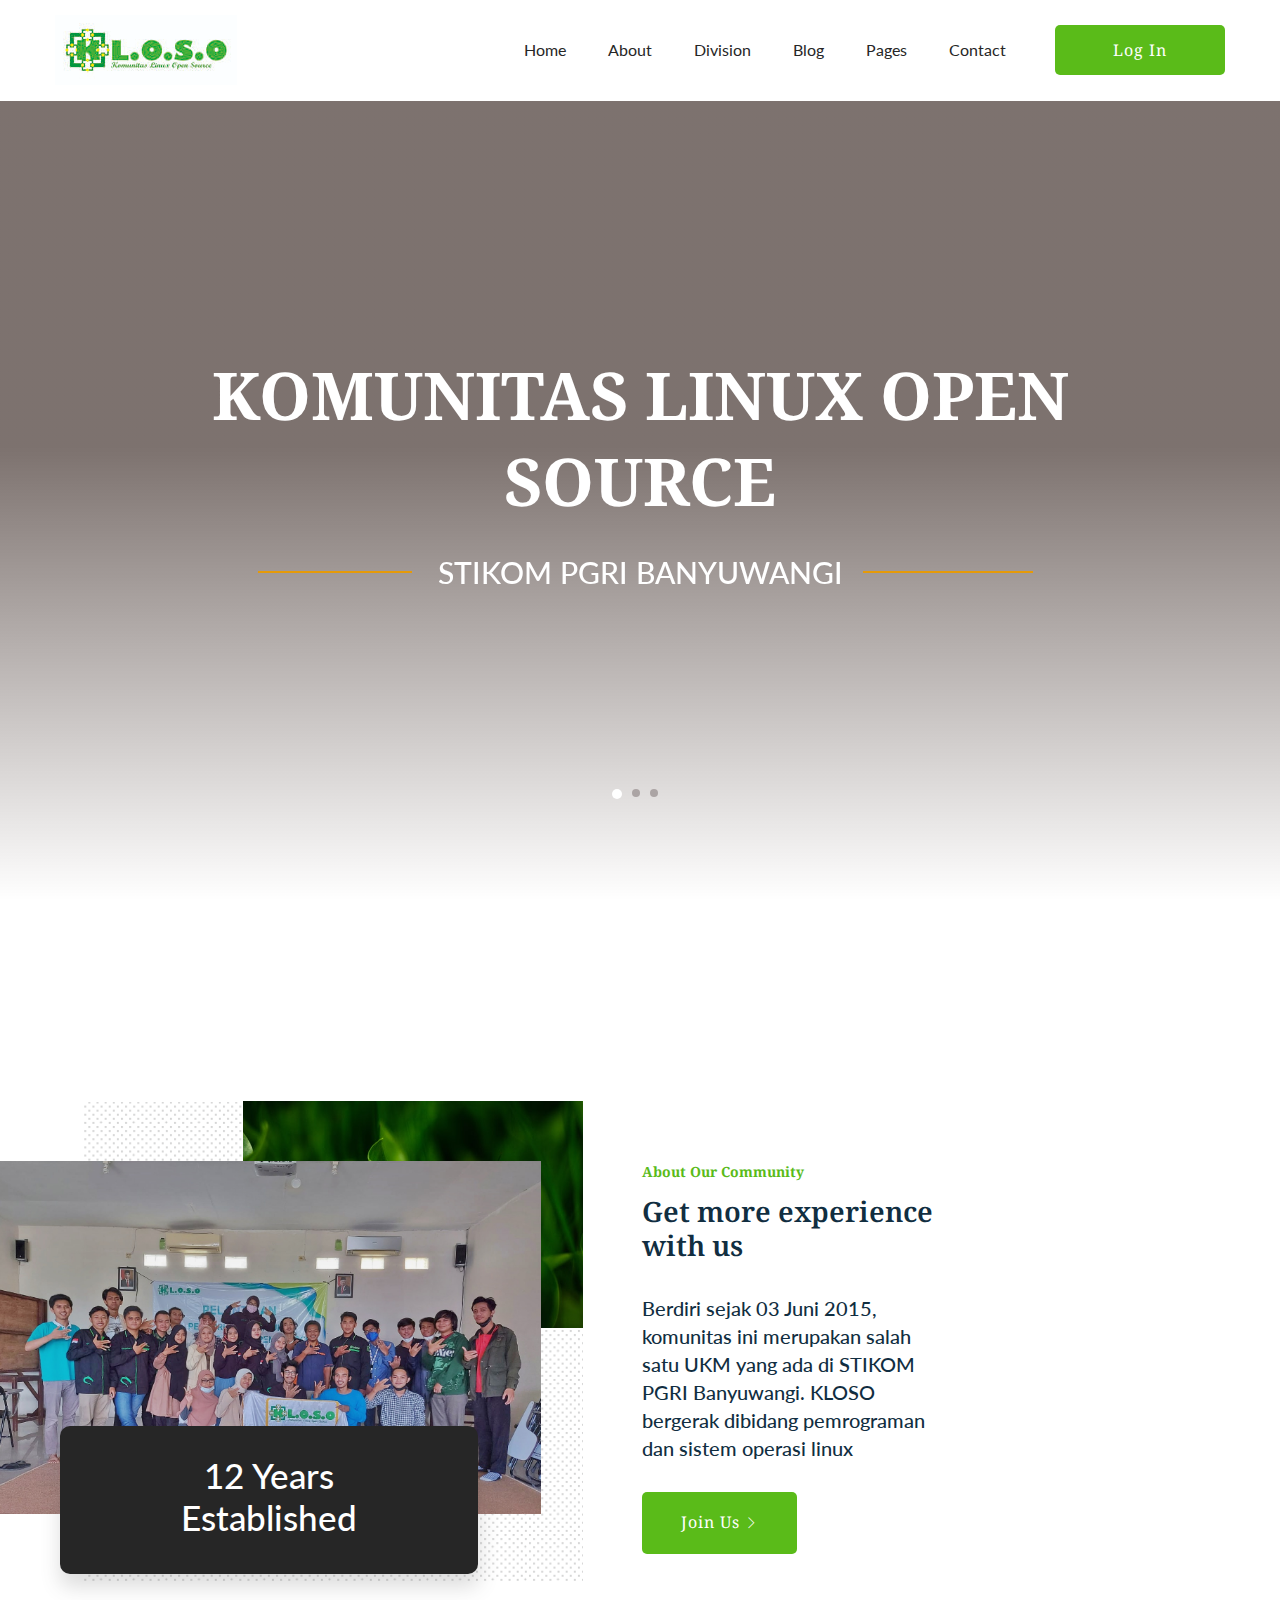
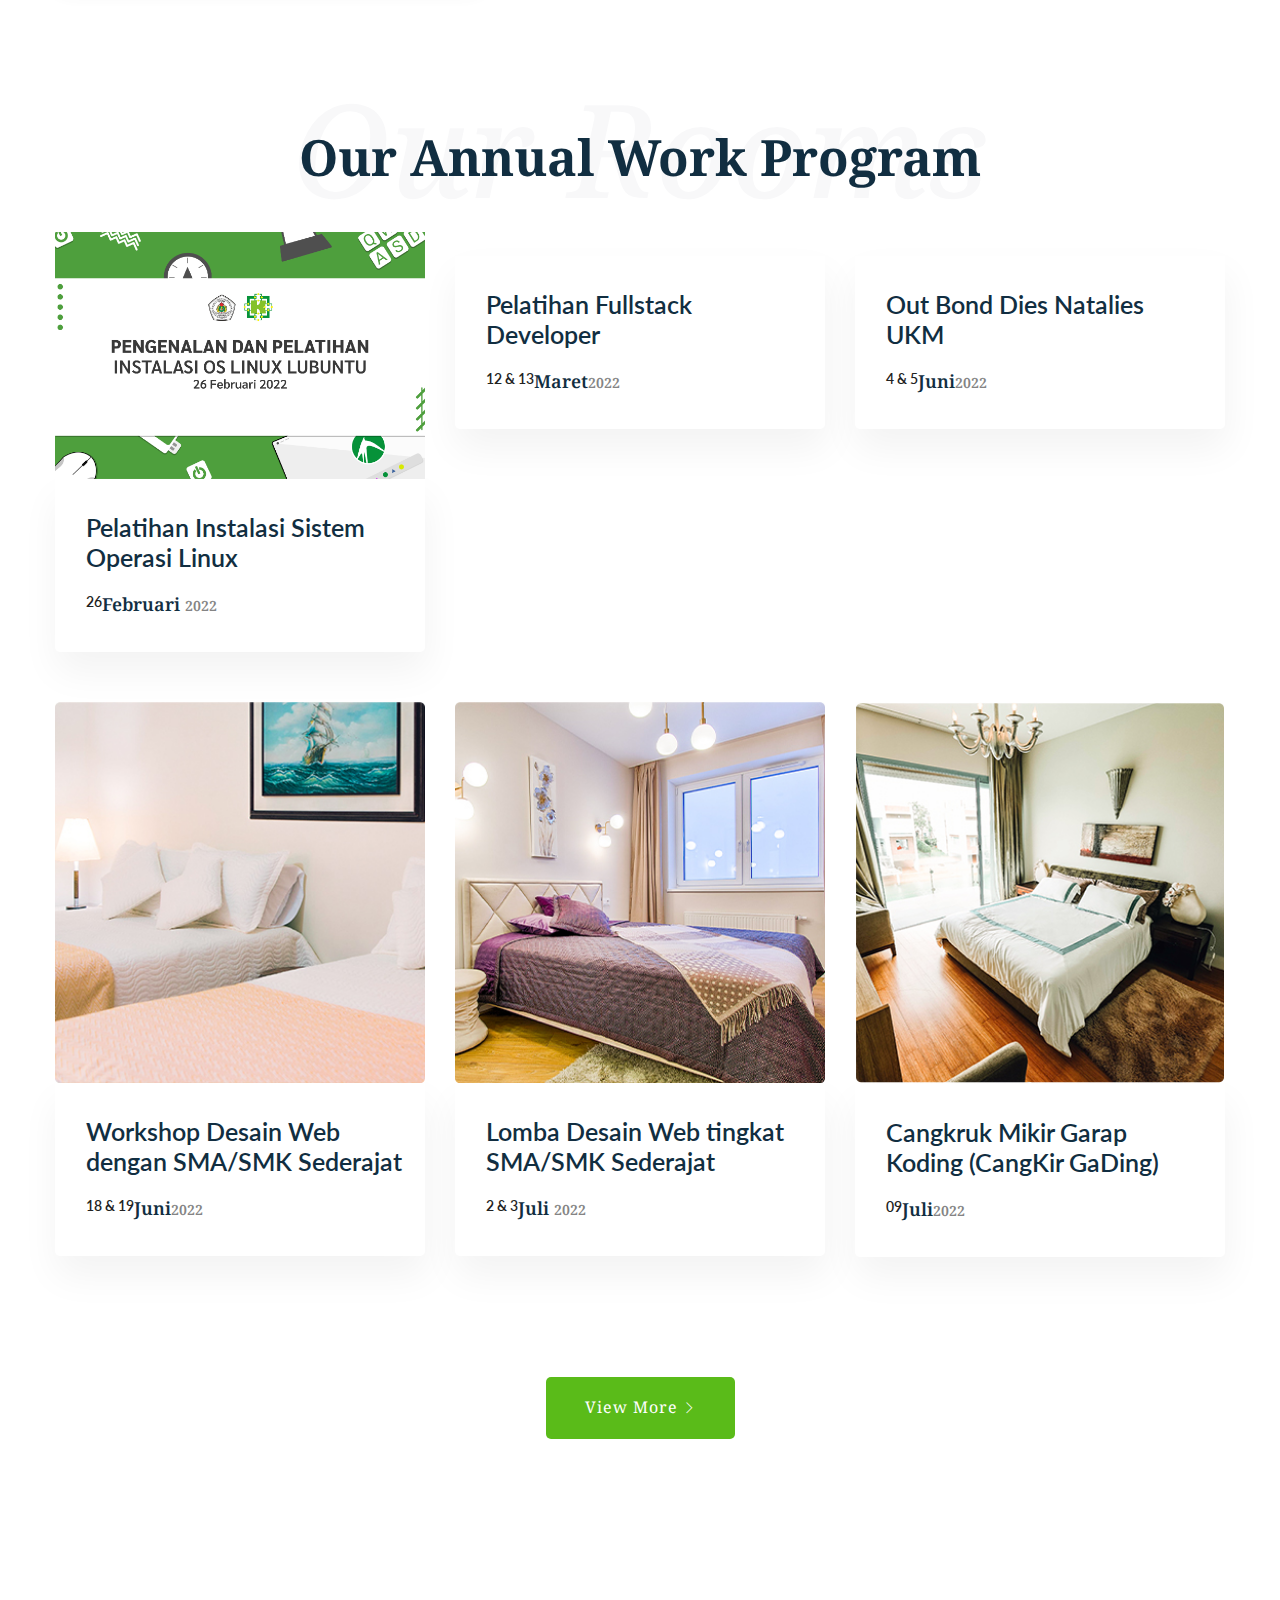
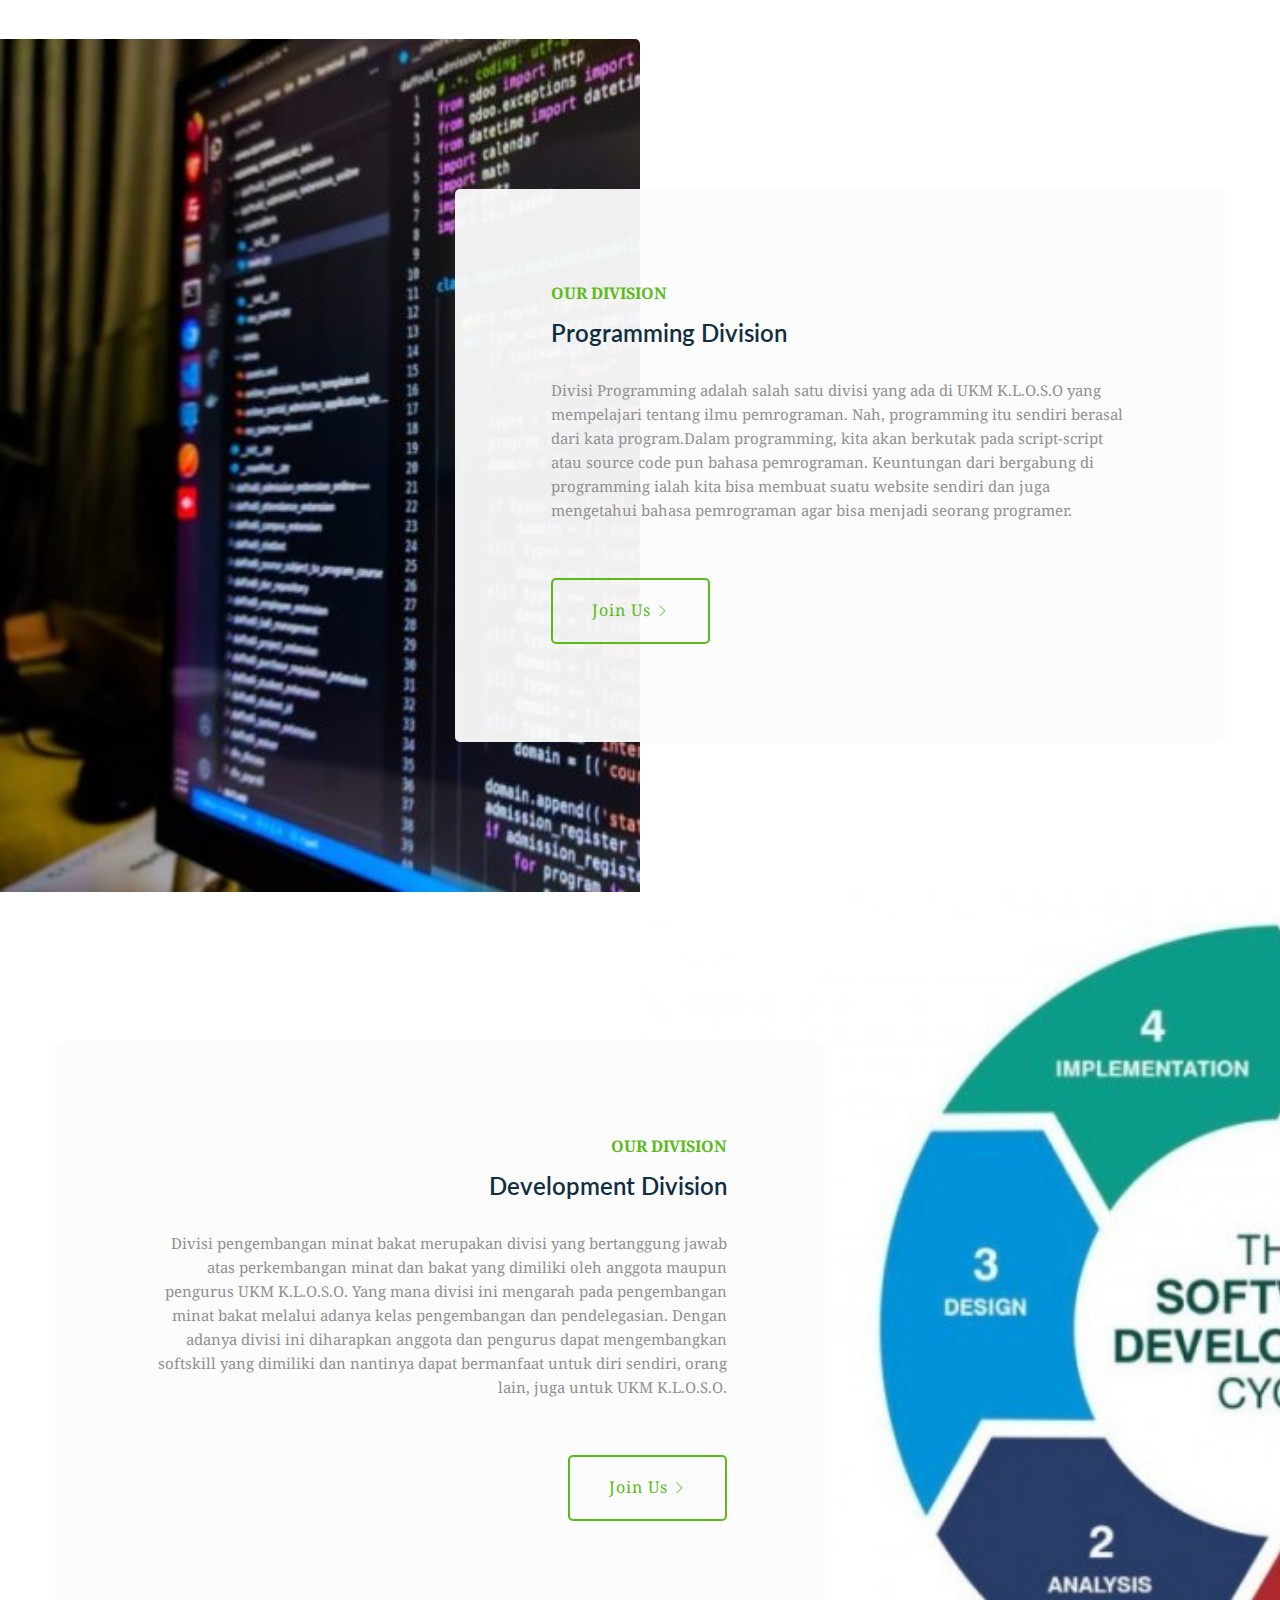
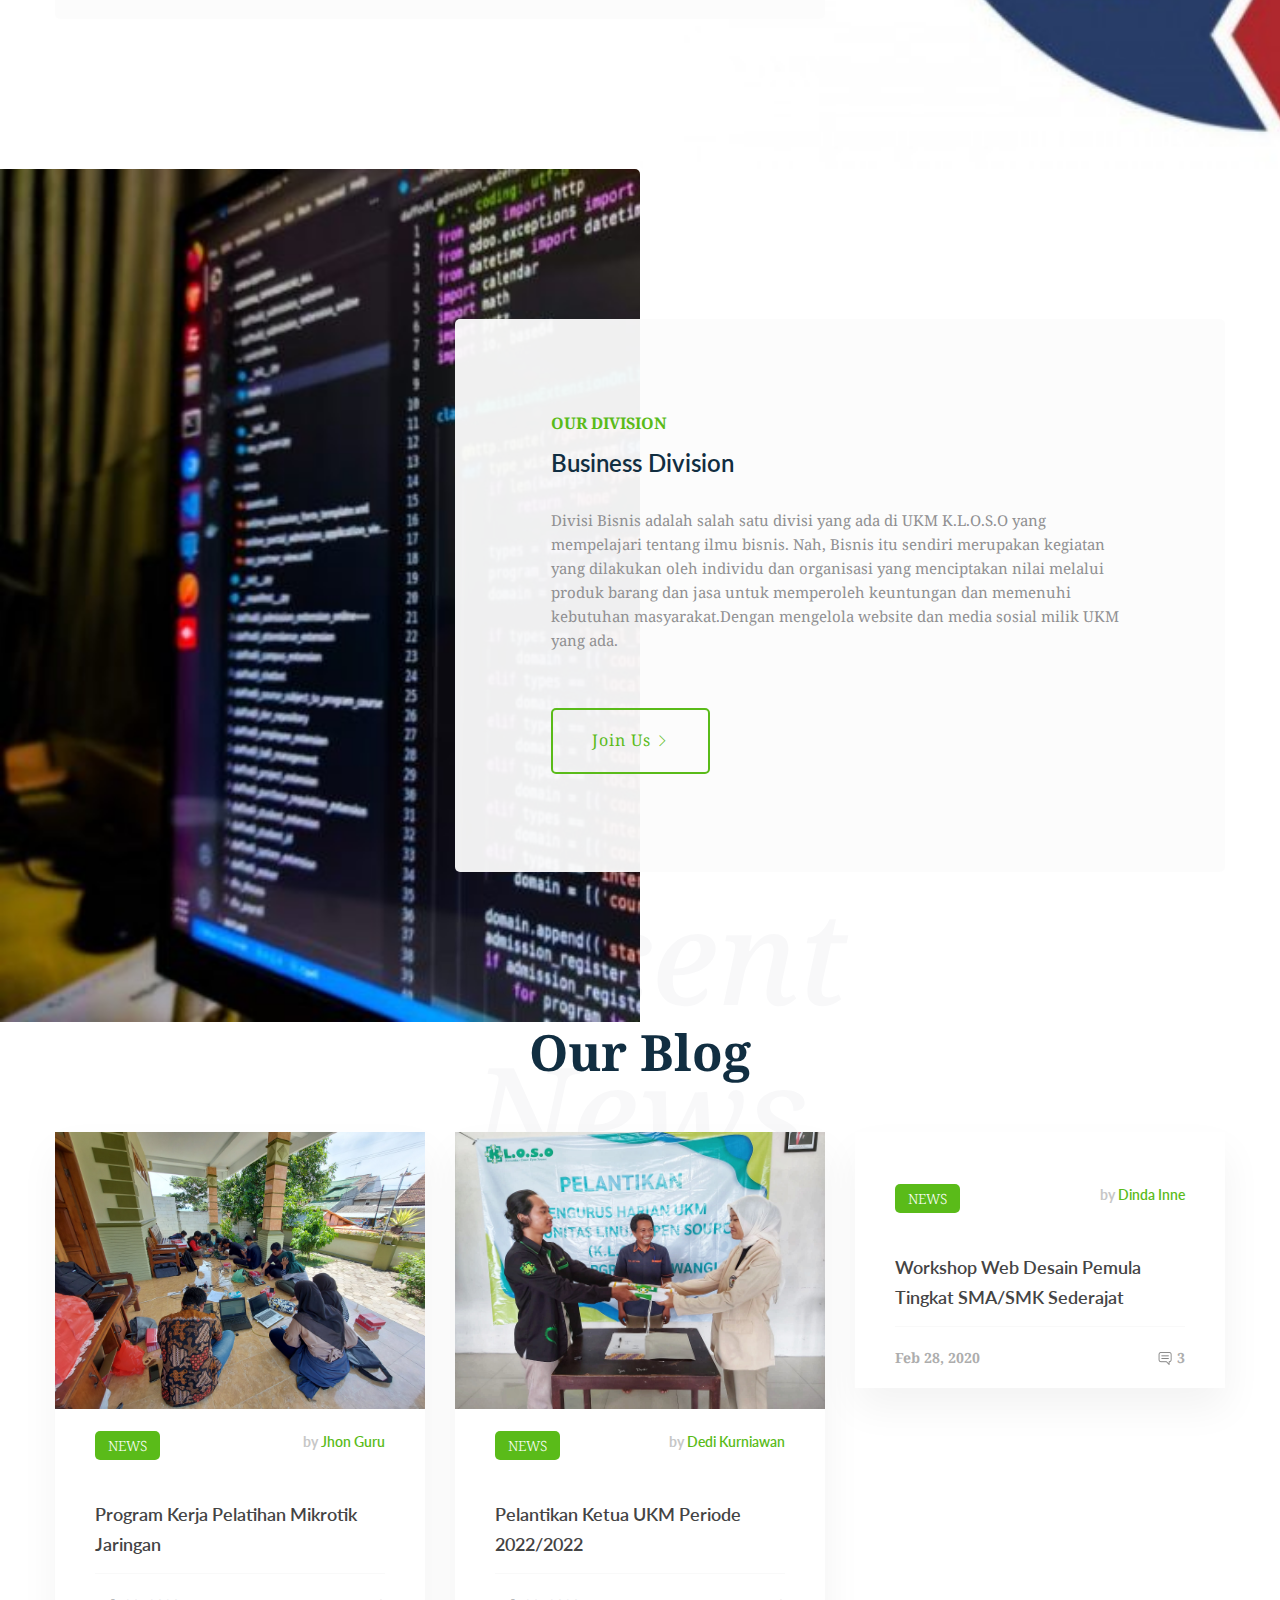
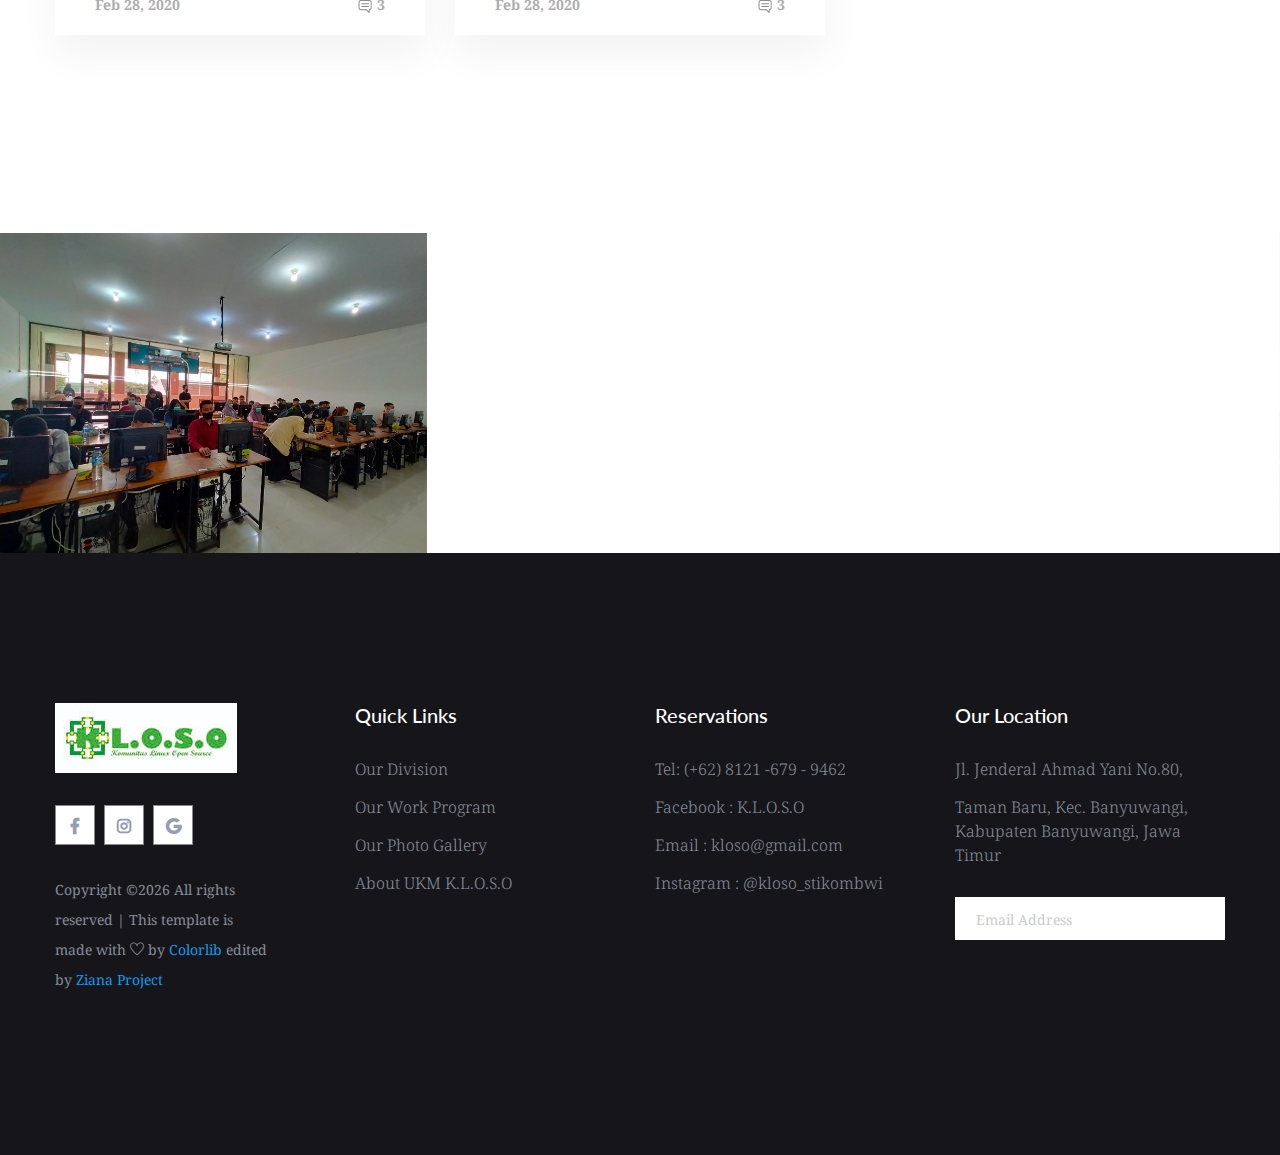
==== index.html @ aea95f18 "first" ====
<!doctype html>
<html class="no-js" lang="zxx">

<head>
    <meta charset="utf-8">
    <meta http-equiv="x-ua-compatible" content="ie=edge">
    <title>K.L.O.S.O</title>
    <meta name="description" content="">
    <meta name="viewport" content="width=device-width, initial-scale=1">

    <!-- <link rel="manifest" href="site.webmanifest"> -->
    <link rel="shortcut icon" type="image/x-icon" href="assets/img/favicon.ico">

    <!-- CSS here -->
        <link rel="stylesheet" href="assets/css/bootstrap.min.css">
        <link rel="stylesheet" href="assets/css/owl.carousel.min.css">
        <link rel="stylesheet" href="assets/css/gijgo.css">
        <link rel="stylesheet" href="assets/css/slicknav.css">
        <link rel="stylesheet" href="assets/css/animate.min.css">
        <link rel="stylesheet" href="assets/css/magnific-popup.css">
        <link rel="stylesheet" href="assets/css/fontawesome-all.min.css">
        <link rel="stylesheet" href="assets/css/themify-icons.css">
        <link rel="stylesheet" href="assets/css/slick.css">
        <link rel="stylesheet" href="assets/css/nice-select.css">
        <link rel="stylesheet" href="assets/css/style.css">
        <link rel="stylesheet" href="assets/css/responsive.css">
</head>

<body>
    
<!-- Preloader Start -->
<div id="preloader-active">
    <div class="preloader d-flex align-items-center justify-content-center">
        <div class="preloader-inner position-relative">
            <div class="preloader-circle"></div>
            <div class="preloader-img pere-text">
                <strong>K.L.O.S.O</b>
            </div>
        </div>
    </div>
</div>
<!-- Preloader Start -->

<!-- Header Start -->
<header>
    <div class="header-area header-sticky">
        <div class="main-header ">
            <div class="container">
                <div class="row align-items-center">
                    <!-- logo -->
                    <div class="col-xl-2 col-lg-2">
                        <div class="logo">
                            <a href="index.html"><img src="assets/img/logo/logo.jpg" alt="logo-kloso"></a>
                        </div>
                    </div>
                <div class="col-xl-8 col-lg-8">
                        <!-- main-menu -->
                        <div class="main-menu f-right d-none d-lg-block">
                            <nav>
                                <ul id="navigation">   
                                    <li><a href="index.html">Home</a></li>
                                    <li><a href="about.html">About</a></li>
                                    <li><a href="services.html">Division</a></li>
                                    <li><a href="blog.html">Blog</a></li>
                                    <li><a href="#">Pages</a>
                                        <ul class="submenu">
                                            <li><a href="rooms.html">Rooms</a>
                                            <li><a href="elements.html">Element</a></li>
                                        </ul>
                                    </li>
                                    <li><a href="contact.html">Contact</a></li>
                                </ul>
                            </nav>
                        </div>
                    </div>
                    <!-- Mobile Menu -->
                    <div class="col-xl-2 col-lg-2">
                        <!-- header-btn -->
                        <div class="header-btn">
                            <a href="#" class="btn btn1 d-none d-lg-block ">Log In</a>
                        </div>
                    </div>
                    <div class="col-12">
                        <div class="mobile_menu d-block d-lg-none"></div>
                    </div>
                </div>
            </div>
        </div>
    </div>
    <!-- Header End -->
</header>
<main>

    <!-- slider Area Start-->
    <div class="slider-area ">
        <!-- Mobile Menu -->
        <div class="slider-active dot-style">
            <div class="single-slider  hero-overly slider-height d-flex align-items-center" data-background="assets/img/hero/Camping.JPG" >
                <div class="container">
                    <div class="row justify-content-center text-center">
                        <div class="col-xl-9">
                            <div class="h1-slider-caption">
                                <h1 data-animation="fadeInUp" data-delay=".4s">Komunitas Linux Open Source</h1>
                                <h3 data-animation="fadeInDown" data-delay=".4s">STIKOM PGRI BANYUWANGI</h3>
                            </div>
                        </div>
                    </div>
                </div>
            </div>
            <div class="single-slider  hero-overly slider-height d-flex align-items-center" data-background="assets/img/hero/pelatihan.jpg" >
                <div class="container">
                    <div class="row justify-content-center text-center">
                        <div class="col-xl-9">
                            <div class="h1-slider-caption">
                                <h1 data-animation="fadeInUp" data-delay=".4s">Pelatihan Web Desain</h1>
                                <h3 data-animation="fadeInDown" data-delay=".4s">SMA/SMK Sederajat</h3>
                            </div>
                        </div>
                    </div>
                </div>
            </div>
            <div class="single-slider  hero-overly slider-height d-flex align-items-center" data-background="assets/img/hero/pelatihan2.jpg" >
                <div class="container">
                    <div class="row justify-content-center text-center">
                        <div class="col-xl-9">
                            <div class="h1-slider-caption">
                                <h1 data-animation="fadeInUp" data-delay=".4s">Pelatihan Web Desain</h1>
                                <h3 data-animation="fadeInDown" data-delay=".4s">SMA/SMK Sederajat</h3>
                            </div>
                        </div>
                    </div>
                </div>
            </div>
        </div>
    </div>
    <!-- slider Area End-->

    <!-- Make customer Start-->
    <section class="make-customer-area customar-padding fix">
        <div class="container-fluid p-0">
            <div class="row">
                <div class="col-xl-5 col-lg-6">
                    <div class="customer-img mb-120">
                        <img src="assets/img/customer/about.jpeg" class="customar-img1" alt="">
                        <img src="assets/img/customer/hijau.jpg" class="customar-img2" alt="">
                        <div class="service-experience heartbeat">
                            <h3>12 Years <br>Established</h3>
                        </div>
                    </div>
                </div>
                <div class=" col-xl-4 col-lg-4">
                    <div class="customer-caption">
                        <span>About Our Community</span>
                        <h2>Get more experience with us</h2>
                        <div class="caption-details">
                            <p class="pera-dtails">Berdiri sejak 03 Juni 2015, komunitas ini merupakan salah satu UKM yang ada di STIKOM PGRI Banyuwangi. KLOSO bergerak dibidang pemrograman dan sistem operasi linux</p>
                            <a href="#" class="btn more-btn1">Join Us <i class="ti-angle-right"></i> </a>
                        </div>
                    </div>
                </div>
            </div>
        </div>
    </section>
    <!-- Make customer End-->

    <!-- Room Start -->
    <section class="room-area">
        <div class="container">
            <div class="row justify-content-center">
                <div class="col-xl-8">
                    <div class="font-back-tittle mb-45">
                        <div class="archivment-front">
                            <h3>Our Annual Work Program</h3>
                        </div>
                        <h3 class="archivment-back">Our Rooms</h3>
                    </div>
                </div>
            </div>
            <div class="row">
                <div class="col-xl-4 col-lg-6 col-md-6">
                    <div class="single-room mb-50">
                        <div class="room-img">
                            <a href="rooms.html"><img src="assets/img/rooms/Banner.png" alt=""></a>
                        </div>
                        <div class="room-caption">
                            <h3><a href="rooms.html">Pelatihan Instalasi Sistem Operasi Linux </a></h3>
                            <div class="per-night">
                                <span><u>26</u>Februari <span>2022</span></span>
                            </div>
                        </div>
                    </div>
                </div>
                <div class="col-xl-4 col-lg-6 col-md-6">
                    <div class="single-room mb-50">
                        <div class="room-img">
                            <a href="rooms.html"><img src="assets/img/rooms/fullstack.jpg" alt=""></a>
                        </div>
                        <div class="room-caption">
                            <h3><a href="rooms.html">Pelatihan Fullstack Developer</a></h3>
                            <div class="per-night">
                                <span><u>12 & 13</u>Maret<span>2022</span></span>
                            </div>
                        </div>
                    </div>
                </div>
                <div class="col-xl-4 col-lg-6 col-md-6">
                    <div class="single-room mb-50">
                        <div class="room-img">
                            <a href="rooms.html"> <img src="assets/img/rooms/Camping.JPG" alt=""></a>
                        </div>
                        <div class="room-caption">
                            <h3><a href="rooms.html">Out Bond Dies Natalies UKM</a></h3>
                            <div class="per-night">
                                <span><u>4 & 5</u>Juni<span>2022</span></span>
                            </div>
                        </div>
                    </div>
                </div>
                <div class="col-xl-4 col-lg-6 col-md-6">
                    <div class="single-room mb-50">
                        <div class="room-img">
                            <a href="rooms.html"><img src="assets/img/rooms/room4.jpg" alt=""></a>
                        </div>
                        <div class="room-caption">
                            <h3><a href="rooms.html">Workshop Desain Web dengan SMA/SMK Sederajat</a></h3>
                            <div class="per-night">
                                <span><u>18 & 19</u>Juni<span>2022</span></span>
                            </div>
                        </div>
                    </div>
                </div>
                <div class="col-xl-4 col-lg-6 col-md-6">
                    <div class="single-room mb-50">
                        <div class="room-img">
                            <a href="rooms.html"><img src="assets/img/rooms/room5.jpg" alt=""></a>
                        </div>
                        <div class="room-caption">
                            <h3><a href="rooms.html">Lomba Desain Web tingkat SMA/SMK Sederajat</a></h3>
                            <div class="per-night">
                                <span><u>2 & 3</u>Juli <span>2022</span></span>
                            </div>
                        </div>
                    </div>
                </div>
                <div class="col-xl-4 col-lg-6 col-md-6">
                    <div class="single-room mb-50">
                        <div class="room-img">
                            <a href="rooms.html"> <img src="assets/img/rooms/room6.jpg" alt=""></a>
                        </div>
                        <div class="room-caption">
                            <h3><a href="rooms.html">Cangkruk Mikir Garap Koding (CangKir GaDing)</a></h3>
                            <div class="per-night">
                                <span><u>09</u>Juli<span>2022</span></span>
                            </div>
                        </div>
                    </div>
                </div>
            </div>
            <div class="row justify-content-center">
                <div class="room-btn pt-70">
                    <a href="#" class="btn view-btn1">View more  <i class="ti-angle-right"></i> </a>
                </div>
            </div>
        </div>

    </section>
    <!-- Room End -->

    <!-- Division Start -->
    <div class="dining-area dining-padding-top">
        <!-- Single Left img -->
        <div class="single-dining-area left-img">
            <div class="container">
                <div class="row justify-content-end">
                    <div class="col-lg-8 col-md-8">
                        <div class="dining-caption">
                            <span>Our Division</span>
                            <h3>Programming Division</h3>
                            <p>Divisi Programming adalah salah satu divisi yang ada di UKM K.L.O.S.O yang mempelajari tentang ilmu pemrograman. Nah, programming itu sendiri berasal dari kata program.Dalam programming, kita akan berkutak pada script-script atau source code pun bahasa pemrograman. Keuntungan dari bergabung di programming ialah kita bisa membuat suatu website sendiri dan juga mengetahui bahasa pemrograman agar bisa menjadi seorang programer.</p>
                            <a href="#" class="btn border-btn">Join Us <i class="ti-angle-right"></i> </a>
                        </div>
                    </div>
                </div>
            </div>
        </div> 
        <!-- single Right img -->
        <div class="single-dining-area right-img">
            <div class="container">
                <div class="row justify-content-start">
                    <div class="col-lg-8 col-md-8">
                        <div class="dining-caption text-right">
                            <span>Our Division</span>
                            <h3>Development Division</h3>
                            <p>Divisi pengembangan minat bakat merupakan divisi yang bertanggung jawab atas perkembangan minat dan bakat yang dimiliki oleh anggota maupun pengurus UKM K.L.O.S.O. Yang mana divisi ini mengarah pada pengembangan minat bakat melalui adanya kelas pengembangan dan pendelegasian. Dengan adanya divisi ini diharapkan anggota dan pengurus dapat mengembangkan softskill yang dimiliki dan nantinya dapat bermanfaat untuk diri sendiri, orang lain, juga untuk UKM K.L.O.S.O.</p>
                            <a href="#" class="btn border-btn">Join Us  <i class="ti-angle-right"></i></a>
                        </div>
                    </div>
                </div>
            </div>
        </div>
        <!-- Single Left img -->
        <div class="single-dining-area left-img">
            <div class="container">
                <div class="row justify-content-end">
                    <div class="col-lg-8 col-md-8">
                        <div class="dining-caption">
                            <span>Our Division</span>
                            <h3>Business Division</h3>
                            <p>Divisi Bisnis adalah salah satu divisi yang ada di UKM K.L.O.S.O yang mempelajari tentang ilmu bisnis. Nah, Bisnis itu sendiri merupakan kegiatan yang dilakukan oleh individu dan organisasi yang menciptakan nilai melalui produk barang dan jasa untuk memperoleh keuntungan dan memenuhi kebutuhan masyarakat.Dengan mengelola website dan media sosial milik UKM yang ada.</p>
                            <a href="#" class="btn border-btn">Join Us <i class="ti-angle-right"></i> </a>
                        </div>
                    </div>
                </div>
            </div>
        </div>  
    </div>
    <!-- Division End -->

    <!-- Blog Start -->
    <div class="blog-area blog-padding">
        <div class="container">
            <div class="row justify-content-center">
                <div class="col-xl-8">
                    <!-- Seciton Tittle  -->
                    <div class="font-back-tittle mb-50">
                        <div class="archivment-front">
                            <h3>Our Blog</h3>
                        </div>
                        <h3 class="archivment-back">Recent News</h3>
                    </div>
                </div>
            </div>
            <div class="row">
                <div class="col-xl-4 col-lg-4 col-md-6">
                    <!-- Single Blog -->
                    <div class="single-blog mb-30">
                        <div class="blog-img">
                            <a href="single-blog.html"><img src="assets/img/our_blog/Mikrotik Jaringan.jpg" alt=""></a>
                        </div>
                        <div class="blog-caption">
                            <div class="blog-cap-top d-flex justify-content-between mb-40">
                                <span>news</span>
                                <ul><li>by<a href="#"> Jhon Guru</a></li></ul>
                            </div>
                            <div class="blog-cap-mid">
                                <p><a href="single-blog.html">Program Kerja Pelatihan Mikrotik Jaringan </a></p>
                            </div>
                            <!-- Comments -->
                            <div class="blog-cap-bottom d-flex justify-content-between">
                                <span>Feb 28, 2020</span>
                                <span><img src="assets/img/our_blog/blog-comments-icon.jpg" alt="">3</span>
                            </div>
                        </div>
                    </div>
                </div>
                <div class="col-xl-4 col-lg-4 col-md-6">
                    <!-- Single Blog -->
                    <div class="single-blog mb-30">
                        <div class="blog-img">
                            <a href="single-blog.html"><img src="assets/img/our_blog/pelantikan.jpeg" alt=""></a>
                        </div>
                        <div class="blog-caption">
                            <div class="blog-cap-top d-flex justify-content-between mb-40">
                                <span>news</span>
                                <ul><li>by<a href="#"> Dedi Kurniawan</a></li></ul>
                            </div>
                            <div class="blog-cap-mid">
                                <p><a href="single-blog.html">Pelantikan Ketua UKM Periode 2022/2022</a></p>
                            </div>
                            <!-- Comments -->
                            <div class="blog-cap-bottom d-flex justify-content-between">
                                <span>Feb 28, 2020</span>
                                <span><img src="assets/img/our_blog/blog-comments-icon.jpg" alt="">3</span>
                            </div>
                        </div>
                    </div>
                </div>
                <div class="col-xl-4 col-lg-4 col-md-6">
                    <!-- Single Blog -->
                    <div class="single-blog mb-30">
                        <div class="blog-img">
                            <a href="single-blog.html"> <img src="assets/img/our_blog/workshop.jpg" alt=""></a>
                        </div>
                        <div class="blog-caption">
                            <div class="blog-cap-top d-flex justify-content-between mb-40">
                                <span>news</span>
                                <ul><li>by<a href="#"> Dinda Inne</a></li></ul>
                            </div>
                            <div class="blog-cap-mid">
                                <p><a href="single-blog.html">Workshop Web Desain Pemula Tingkat SMA/SMK Sederajat</a></p>
                            </div>
                            <!-- Comments -->
                            <div class="blog-cap-bottom d-flex justify-content-between">
                                <span>Feb 28, 2020</span>
                                <span><img src="assets/img/our_blog/blog-comments-icon.jpg" alt="">3</span>
                            </div>
                        </div>
                    </div>
                </div>
            </div>
        </div>
    </div>
    <!-- Blog End -->

    <!-- Gallery img Start-->
    <div class="gallery-area fix">
        <div class="container-fluid p-0">
            <div class="row">
                <div class="col-md-12">
                    <div class="gallery-active owl-carousel">
                        <div class="gallery-img">
                            <a href="#"><img src="assets/img/gallery/gallery1.jpg" alt=""></a>
                        </div>
                        <div class="gallery-img">
                            <a href="#"><img src="assets/img/gallery/Outbond Di Umbul Bening.jpg" alt=""></a>
                        </div>
                        <div class="gallery-img">
                            <a href="#"><img src="assets/img/gallery/gallery3.jpg" alt=""></a>
                        </div>
                    </div>
                </div>
            </div>
        </div>
    </div>
    <!-- Gallery img End-->
</main>
<footer>
    <!-- Footer Start-->
    <div class="footer-area black-bg footer-padding">
        <div class="container">
            <div class="row d-flex justify-content-between">
                <div class="col-xl-3 col-lg-3 col-md-4 col-sm-6">
                    <div class="single-footer-caption mb-30">
                        <!-- logo -->
                        <div class="footer-logo">
                        <a href="index.html"><img src="assets/img/logo/logo.jpg" alt=""></a>
                        </div>
                        <div class="footer-social footer-social2">
                            <a href="https://mobile.facebook.com/groups/K.L.O.S.O/?refsrc=deprecated#_="><i class="fab fa-facebook-f"></i></a>
                            <a href="https://www.instagram.com/kloso_stikombwi/"><i class="fab fa-instagram"></i></a>
                            <a href="kpmunitaslinuxopensource@gmail.com"><i class="fab fa-google"></i></a>
                        </div>
                        <div class="footer-pera">
                            <p><!-- Link back to Colorlib can't be removed. Template is licensed under CC BY 3.0. -->
                            Copyright &copy;<script>document.write(new Date().getFullYear());</script> All rights reserved | This template is made with <i class="ti-heart" aria-hidden="true"></i> by <a href="https://colorlib.com" target="_blank">Colorlib</a> edited by <a href="https://colorlib.com" target="_blank">Ziana Project</a>
                            <!-- Link back to Colorlib can't be removed. Template is licensed under CC BY 3.0. --></p>
                        </div>
                    </div>
                </div>
                <div class="col-xl-3 col-lg-3 col-md-3 col-sm-5">
                    <div class="single-footer-caption mb-30">
                        <div class="footer-tittle">
                            <h4>Quick Links</h4>
                            <ul>
                                <li><a href="about.html">Our Division</a></li>
                                <li><a href="services.html">Our Work Program</a></li>
                                <li><a href="services.html">Our Photo Gallery</a></li>
                                <li><a href="about.html">About UKM K.L.O.S.O</a></li>
                            </ul>
                        </div>
                    </div>
                </div>
                <div class="col-xl-3 col-lg-3 col-md-3 col-sm-3">
                    <div class="single-footer-caption mb-30">
                        <div class="footer-tittle">
                            <h4>Reservations</h4>
                            <ul>
                                <li><a href="whatsapp://send?text=Hello&phone=+6281216799462">Tel: (+62) 8121 -679 - 9462 </a></li>
                                <li><a href="https://mobile.facebook.com/groups/K.L.O.S.O/?refsrc=deprecated#_=">Facebook : K.L.O.S.O</a></li>
                                <li><a href="mailto:komunitaslinuxopensource@gmail.com">Email : kloso@gmail.com</a></li>
                                <li><a href="https://www.instagram.com/kloso_stikombwi/">Instagram : @kloso_stikombwi</a></li>
                            </ul>
                        </div>
                    </div>
                </div>
                <div class="col-xl-3 col-lg-3 col-md-4  col-sm-5">
                    <div class="single-footer-caption mb-30">
                        <div class="footer-tittle">
                            <h4>Our Location</h4>
                            <ul>
                                <li><a href="#">Jl. Jenderal Ahmad Yani No.80, </a></li>
                                <li><a href="#">Taman Baru, Kec. Banyuwangi, Kabupaten Banyuwangi, Jawa Timur</a></li>
                            </ul>
                            <!-- Form -->
                            <div class="footer-form" >
                                <div id="mc_embed_signup">
                                    <form target="_blank" action="https://spondonit.us12.list-manage.com/subscribe/post?u=1462626880ade1ac87bd9c93a&amp;id=92a4423d01"
                                    method="get" class="subscribe_form relative mail_part">
                                        <input type="email" name="email" id="newsletter-form-email" placeholder="Email Address"
                                        class="placeholder hide-on-focus" onfocus="this.placeholder = ''"
                                        onblur="this.placeholder = ' Email Address '">
                                        <div class="form-icon">
                                            <button type="submit" name="submit" id="newsletter-submit"
                                            class="email_icon newsletter-submit button-contactForm"><img src="assets/img/logo/form-iocn.jpg" alt=""></button>
                                        </div>
                                        <div class="mt-10 info"></div>
                                    </form>
                                </div>
                            </div>
                        </div>
                    </div>
                </div>
            </div>
        </div>
    </div>
    <!-- Footer End-->
</footer>

<!-- JS here -->

    <!-- All JS Custom Plugins Link Here here -->
    <script src="./assets/js/vendor/modernizr-3.5.0.min.js"></script>
    
    <!-- Jquery, Popper, Bootstrap -->
    <script src="./assets/js/vendor/jquery-1.12.4.min.js"></script>
    <script src="./assets/js/popper.min.js"></script>
    <script src="./assets/js/bootstrap.min.js"></script>
    <!-- Jquery Mobile Menu -->
    <script src="./assets/js/jquery.slicknav.min.js"></script>

    <!-- Jquery Slick , Owl-Carousel Plugins -->
    <script src="./assets/js/owl.carousel.min.js"></script>
    <script src="./assets/js/slick.min.js"></script>
    <!-- Date Picker -->
    <script src="./assets/js/gijgo.min.js"></script>
    <!-- One Page, Animated-HeadLin -->
    <script src="./assets/js/wow.min.js"></script>
    <script src="./assets/js/animated.headline.js"></script>
    <script src="./assets/js/jquery.magnific-popup.js"></script>

    <!-- Scrollup, nice-select, sticky -->
    <script src="./assets/js/jquery.scrollUp.min.js"></script>
    <script src="./assets/js/jquery.nice-select.min.js"></script>
    <script src="./assets/js/jquery.sticky.js"></script>
    
    <!-- contact js -->
    <script src="./assets/js/contact.js"></script>
    <script src="./assets/js/jquery.form.js"></script>
    <script src="./assets/js/jquery.validate.min.js"></script>
    <script src="./assets/js/mail-script.js"></script>
    <script src="./assets/js/jquery.ajaxchimp.min.js"></script>
    
    <!-- Jquery Plugins, main Jquery -->	
    <script src="./assets/js/plugins.js"></script>
    <script src="./assets/js/main.js"></script>
    
</body>
</html>
---- assets/css/gijgo.css ----
.gj-button {
    background-color: #f5f5f5;
    border: 1px solid #ddd;
    color: #000;
    border-radius: 3px;
    padding: 6px 10px;
    cursor: pointer;
}

.gj-unselectable {
    -webkit-touch-callout: none;
    -webkit-user-select: none;
    -khtml-user-select: none;
    -moz-user-select: none;
    -ms-user-select: none;
    user-select: none;
}

.gj-row {
    display: -webkit-box;
    display: -ms-flexbox;
    display: flex;
    -ms-flex-wrap: wrap;
    flex-wrap: wrap;
}

.gj-margin-left-5 {
    margin-left: 5px;
}

.gj-margin-left-10 {
    margin-left: 10px;
}

.gj-width-full {
    width: 100%;
}

.gj-cursor-pointer {
    cursor: pointer;
}

.gj-text-align-center {
    text-align: center;
}

.gj-font-size-16 {
    font-size: 16px;
}

.gj-hidden {
    display: none;
}

/** Material Design */
.gj-button-md {
    background: 0 0;
    border: none;
    border-radius: 2px;
    color: rgba(0, 0, 0, 0.87);
    position: relative;
    height: 36px;
    margin: 0;
    min-width: 64px;
    padding: 0 16px;
    display: inline-block;
    font-family: "Roboto","Helvetica","Arial",sans-serif;
    font-size: 1rem;
    font-weight: 500;
    text-transform: uppercase;
    letter-spacing: 0;
    overflow: hidden;
    will-change: box-shadow;
    transition: box-shadow .2s cubic-bezier(.4,0,1,1),background-color .2s cubic-bezier(.4,0,.2,1),color .2s cubic-bezier(.4,0,.2,1);
    outline: none;
    cursor: pointer;
    text-decoration: none;
    text-align: center;
    line-height: 36px;
    vertical-align: middle;
    overflow: hidden;
    -webkit-user-select: none;
    -moz-user-select: none;
    -ms-user-select: none;
    user-select: none;
}

.gj-button-md:hover {
    background-color: rgba(158,158,158,.2);
}

.gj-button-md:disabled {
    color: rgba(0,0,0,.26);
    background: 0 0;
}

.gj-button-md .material-icons,
.gj-button-md .gj-icon {
    vertical-align: middle;
    /*font-size: 1.3rem;
    margin-right: 4px;*/
}

.gj-button-md.gj-button-md-icon {
    width: 24px;
    height: 31px;
    min-width: 24px;
    padding: 0px;
    display: table;
}

.gj-button-md.gj-button-md-icon .material-icons,
.gj-button-md.gj-button-md-icon .gj-icon {
    display: table-cell;
    margin-right: 0px;
    width: 24px;
    height: 24px;
}

.gj-button-md.active {
    background-color: rgba(158,158,158,.4);
}

.gj-button-md-group {
    position: relative;
    display: inline-block;
    vertical-align: middle;
}
.gj-textbox-md {
	/* border: none; */
	/* border-bottom: 1px solid rgba(0,0,0,.42); */
	display: block;
	font-family: "Helvetica","Arial",sans-serif;
	font-size: 16px;
	line-height: 16px;
	/* padding: 4px 0px; */
	margin: 0;
	/* width: 100%; */
	background: 0 0;
	/* text-align: ; */
	color: rgba(0,0,0,.87);
	padding-left: 44px;
	border: 1px solid #dca73a;
	/* padding: 15px 15px; */
	/* text-align: center; */
	width: 177px;
	height: 55px;
	border-radius: 5px;
}
.gj-textbox-md:focus,
.gj-textbox-md:active {
    /* border-bottom: 2px solid rgba(0,0,0,.42); */
    outline: none;
}

.gj-textbox-md::placeholder {
    color: #8e8e8e;
}

.gj-textbox-md:-ms-input-placeholder {
    color: #8e8e8e;
}

.gj-textbox-md::-ms-input-placeholder {
    color: #8e8e8e;
}

.gj-md-spacer-24 {
    min-width: 24px;
    width: 24px;
    display: inline-block;
}

.gj-md-spacer-32 {
    min-width: 32px;
    width: 32px;
    display: inline-block;
}

.gj-modal {
    position: fixed;
    top: 0;
    right: 0;
    bottom: 0;
    left: 0;
    z-index: 1203;
    display: none;
    overflow: hidden;
    -webkit-overflow-scrolling: touch;
    outline: 0;
    background-color: rgba(0, 0, 0, 0.54118);
    transition: 200ms ease opacity;
    will-change: opacity;
}

/* List */
ul.gj-list li [data-role="wrapper"] {
    display: table;
    width: 100%;
}

ul.gj-list li [data-role="checkbox"] {
    display: table-cell;
    vertical-align:middle;
    text-align:center;
}

ul.gj-list li [data-role="image"] {
    display: table-cell;
    vertical-align:middle;
    text-align:center;
}

ul.gj-list li [data-role="display"] {
    display: table-cell;
    vertical-align:middle;
    cursor: pointer;
}

ul.gj-list li [data-role="display"]:empty:before {
  content: "\200b"; /* unicode zero width space character */
}

/* List - Bootstrap */
ul.gj-list-bootstrap {
    padding-left: 0px;
    margin-bottom: 0px;
}

ul.gj-list-bootstrap li {
    padding: 0px;
}

ul.gj-list-bootstrap li [data-role="wrapper"] {
    padding: 0px 10px;
}

ul.gj-list-bootstrap li [data-role="checkbox"] {
    width: 24px;
    padding: 3px;
}

ul.gj-list-bootstrap li [data-role="image"] {
    width: 24px;
    height: 24px;
}

ul.gj-list-bootstrap li [data-role="display"] {
    padding: 8px 0px 8px 4px;
}

.list-group-item.active ul li, .list-group-item.active:focus ul li, .list-group-item.active:hover ul li {
    text-shadow: none;
    color:initial;
}

/* List - Material Design */
ul.gj-list-md {
    padding: 0px;
    list-style: none;
    list-style-type: none;
    line-height: 24px;
    letter-spacing: 0;
    color: #616161; /* Gray 700 */
}

ul.gj-list-md li {
    display: list-item;
    list-style-type: none;
    padding: 0px;
    min-height: unset;
    box-sizing: border-box;
    align-items: center;
    cursor: default;
    overflow: hidden;

    font-family: "Roboto","Helvetica","Arial",sans-serif;
    font-size: 16px;
    font-weight: 400;
    letter-spacing: .04em;
    line-height: 1;
    
    -webkit-flex-direction: row;
    -ms-flex-direction: row;
    flex-direction: row;
    -webkit-flex-wrap: nowrap;
    -ms-flex-wrap: nowrap;
    flex-wrap: nowrap;
}

ul.gj-list-md li [data-role="checkbox"] {
    height: 24px;
    width: 24px;
}

ul.gj-list-md li [data-role="image"] {
    height: 24px;
    width: 24px;
}

ul.gj-list-md li [data-role="display"] {
    padding: 8px 0px 8px 5px;
    order: 0;
    flex-grow: 2;
    text-decoration: none;
    box-sizing: border-box;
    align-items: center;
    text-align: left;
    color: rgba(0,0,0,.87);
}

ul.gj-list-md li.disabled>[data-role="wrapper"]>[data-role="display"] {
    color: #9E9E9E; /* Gray 500 */
}

.gj-list-md-active {
    background: #e0e0e0;
    color: #3f51b5;
}


/* Picker */
.gj-picker {
    position: absolute;
    z-index: 1203;
    background-color: #fff;
}

.gj-picker .selected {
    color: #fff;
}

/* Material Design */
.gj-picker-md {
    font-family: "Roboto","Helvetica","Arial",sans-serif;
    font-size: 16px;
    font-weight: 400;
    letter-spacing: .04em;
    line-height: 1;
    color: rgba(0,0,0,.87);
    border: 1px solid #E0E0E0;
}

.gj-modal .gj-picker-md {
    border: 0px;
}

.gj-picker-md [role="header"] {
    color: rgba(255, 255, 255, 0.54);
    display: flex;
    background: #2196f3;
    align-items: baseline;
    user-select: none;
    justify-content: center;
}

.gj-picker-md [role="footer"] {
    float: right;
    padding: 10px;
}

.gj-picker-md [role="footer"] button.gj-button-md {
    color: #2196f3;
    font-weight: bold;
    font-size: 13px;
}

/* Bootstrap */
.gj-picker-bootstrap {
    border-radius: 4px;
    border: 1px solid #E0E0E0;
}

.gj-picker-bootstrap .selected {
    color: #888;
}

.gj-picker-bootstrap [role="header"] {
    background: #eee;
    color: #AAA;
}
@font-face {
    font-family: 'gijgo-material';
    src: url('../fonts/gijgo-material.eot?235541');
    src: url('../fonts/gijgo-material.eot?235541#iefix') format('embedded-opentype'), url('../fonts/gijgo-material.ttf?235541') format('truetype'), url('../fonts/gijgo-material.woff?235541') format('woff'), url('../fonts/gijgo-material.svg?235541#gijgo-material') format('svg');
    font-weight: normal;
    font-style: normal;
}

.gj-icon {
    /* use !important to prevent issues with browser extensions that change fonts */
    font-family: 'gijgo-material' !important;
    font-size: 24px;
    speak: none;
    font-style: normal;
    font-weight: normal;
    font-variant: normal;
    text-transform: none;
    line-height: 1;
    /* Enable Ligatures ================ */
    letter-spacing: 0;
    -webkit-font-feature-settings: "liga";
    -moz-font-feature-settings: "liga=1";
    -moz-font-feature-settings: "liga";
    -ms-font-feature-settings: "liga" 1;
    font-feature-settings: "liga";
    -webkit-font-variant-ligatures: discretionary-ligatures;
    font-variant-ligatures: discretionary-ligatures;
    /* Better Font Rendering =========== */
    -webkit-font-smoothing: antialiased;
    -moz-osx-font-smoothing: grayscale;
}

.gj-icon.undo:before {
    content: "\e900";
}

.gj-icon.vertical-align-top:before {
    content: "\e901";
}

.gj-icon.vertical-align-center:before {
    content: "\e902";
}

.gj-icon.vertical-align-bottom:before {
    content: "\e903";
}

.gj-icon.arrow-dropup:before {
    content: "\e904";
}

.gj-icon.clock:before {
    content: "\e905";
}

.gj-icon.refresh:before {
    content: "\e906";
}

.gj-icon.last-page:before {
    content: "\e907";
}

.gj-icon.first-page:before {
    content: "\e908";
}

.gj-icon.cancel:before {
    content: "\e909";
}

.gj-icon.clear:before {
    content: "\e90a";
}

.gj-icon.check-circle:before {
    content: "\e90b";
}

.gj-icon.delete:before {
    content: "\e90c";
}

.gj-icon.arrow-upward:before {
    content: "\e90d";
}

.gj-icon.arrow-forward:before {
    content: "\e90e";
}

.gj-icon.arrow-downward:before {
    content: "\e90f";
}

.gj-icon.arrow-back:before {
    content: "\e910";
}

.gj-icon.list-numbered:before {
    content: "\e911";
}

.gj-icon.list-bulleted:before {
    content: "\e912";
}

.gj-icon.indent-increase:before {
    content: "\e913";
}

.gj-icon.indent-decrease:before {
    content: "\e914";
}

.gj-icon.redo:before {
    content: "\e915";
}

.gj-icon.align-right:before {
    content: "\e916";
}

.gj-icon.align-left:before {
    content: "\e917";
}

.gj-icon.align-justify:before {
    content: "\e918";
}

.gj-icon.align-center:before {
    content: "\e919";
}

.gj-icon.strikethrough:before {
    content: "\e91a";
}

.gj-icon.italic:before {
    content: "\e91b";
}

.gj-icon.underlined:before {
    content: "\e91c";
}

.gj-icon.bold:before {
    content: "\e91d";
}

.gj-icon.arrow-dropdown:before {
    content: "\e91e";
}

.gj-icon.done:before {
    content: "\e91f";
}

.gj-icon.pencil:before {
    content: "\e920";
}

.gj-icon.minus:before {
    content: "\e921";
}

.gj-icon.plus:before {
    content: "\e922";
}

.gj-icon.chevron-up:before {
    content: "\e923";
}

.gj-icon.chevron-right:before {
    content: "\e924";
}

.gj-icon.chevron-down:before {
    content: "\e925";
}

.gj-icon.chevron-left:before {
    content: "\e926";
}

.gj-icon.event:before {
    content: "\e927";
}
.gj-draggable {
    cursor: move;
}
.gj-resizable-handle {
    position: absolute;
    font-size: 0.1px;
    display: block;
    -ms-touch-action: none;
    touch-action: none;
    z-index: 1203;
}

.gj-resizable-n {
    cursor: n-resize;
    height: 7px;
    width: 100%;
    top: -5px;
    left: 0;
}
.gj-resizable-e {
    cursor: e-resize;
    width: 7px;
    right: -5px;
    top: 0;
    height: 100%;
}
.gj-resizable-s {
    cursor: s-resize;
    height: 7px;
    width: 100%;
    bottom: -5px;
    left: 0;
}
.gj-resizable-w {
	cursor: w-resize;
	width: 7px;
	left: -5px;
	top: 0;
	height: 100%;
}
.gj-resizable-se {
	cursor: se-resize;
	width: 12px;
	height: 12px;
	right: 1px;
	bottom: 1px;
}
.gj-resizable-sw {
	cursor: sw-resize;
	width: 9px;
	height: 9px;
	left: -5px;
	bottom: -5px;
}
.gj-resizable-nw {
	cursor: nw-resize;
	width: 9px;
	height: 9px;
	left: -5px;
	top: -5px;
}
.gj-resizable-ne {
	cursor: ne-resize;
	width: 9px;
	height: 9px;
	right: -5px;
	top: -5px;
}

.gj-dialog-footer {
    position: absolute;
    bottom: 0px;
    width: 100%;
    margin-top: 0px;
}

.gj-dialog-scrollable [data-role="body"] {
    overflow-x: hidden;
    overflow-y: scroll;
}

/** Bootstrap 3 **/
.gj-dialog-bootstrap {
    overflow: hidden;
    z-index: 1202;
}

.gj-dialog-bootstrap [data-role="title"] {
    display: inline;
}
.gj-dialog-bootstrap [data-role="close"] {
    line-height: 1.42857143;
}

/** Bootstrap 4 **/
.gj-dialog-bootstrap4 {
    overflow: hidden;
    z-index: 1202;
}

.gj-dialog-bootstrap4 [data-role="title"] {
    display: inline;
}
.gj-dialog-bootstrap4 [data-role="close"] {
    line-height: 1.5;
}

/** Material Design **/
.gj-dialog-md {
    background-color: #FFF;
    overflow: hidden;
    border: none;
    box-shadow: 0 11px 15px -7px rgba(0,0,0,.2), 0 24px 38px 3px rgba(0,0,0,.14), 0 9px 46px 8px rgba(0,0,0,.12);
    box-sizing: border-box;
    position: relative;
    display: -webkit-box;
    display: -webkit-flex;
    display: -ms-flexbox;
    display: flex;
    -webkit-box-orient: vertical;
    -webkit-box-direction: normal;
    -webkit-flex-direction: column;
    -ms-flex-direction: column;
    flex-direction: column;
    -webkit-background-clip: padding-box;
    background-clip: padding-box;
    outline: 0;
    z-index: 1202;
}

.gj-dialog-md-header {
    padding: 24px 24px 0px 24px;
    font-family: "Roboto","Helvetica","Arial",sans-serif;
}

.gj-dialog-md-title {
    margin: 0;
    font-weight: 400;
    display: inline;
    line-height: 28px;
    font-size: 20px;
}

.gj-dialog-md-close {
    -webkit-appearance: none;
    padding: 0;
    cursor: pointer;
    background: 0 0;
    border: 0;
    float: right;
    line-height: 28px;
    font-size: 28px;
}

.gj-dialog-md-body {
    padding: 20px 24px 24px 24px;
    color: rgba(0,0,0,.54);
    font-family: "Helvetica","Arial",sans-serif;
    font-size: 14px;
    font-weight: 400;
    line-height: 20px;
}

.gj-dialog-md-footer {
    padding: 8px 8px 8px 24px;
    display: -webkit-flex;
    display: -ms-flexbox;
    display: flex;
    -webkit-flex-direction: row-reverse;
    -ms-flex-direction: row-reverse;
    flex-direction: row-reverse;
    -webkit-flex-wrap: wrap;
    -ms-flex-wrap: wrap;
    flex-wrap: wrap;

    box-sizing: border-box;
}

.gj-dialog-md-footer>*:first-child {
    margin-right: 0;
}

.gj-dialog-md-footer>* {
    margin-right: 8px;
    height: 36px;
}
DIV.gj-grid-wrapper {
    margin: auto;
    position: relative;
    clear:both;
    z-index: 1;
}

TABLE.gj-grid {
    margin: auto;    
    border-collapse: collapse;
    width: 100%;
    table-layout: fixed;
}

TABLE.gj-grid THEAD TH [data-role="selectAll"] {
    margin: auto;
}

TABLE.gj-grid THEAD TH [data-role="title"] {
    display: inline-block;
}

TABLE.gj-grid THEAD TH [data-role="sorticon"] {
    display: inline-block;
}

TABLE.gj-grid THEAD TH {
    overflow: hidden;
    text-overflow: ellipsis;
}

TABLE.gj-grid.autogrow-header-row THEAD TH {
    overflow: auto;
    text-overflow: initial;
    white-space: pre-wrap;
    -ms-word-break: break-word;
    word-break: break-word;
}

TABLE.gj-grid > tbody > tr > td {
    overflow: hidden;
    position: relative;
}

table.gj-grid tbody div[data-role="display"] {
    vertical-align: middle;
    text-indent: 0;
    white-space: pre-wrap;
    -ms-word-break: break-word;
    word-break: break-word;
}

table.gj-grid.fixed-body-rows tbody div[data-role="display"] {
    overflow: hidden;
    text-overflow: ellipsis;
    white-space: nowrap;
    -ms-word-break: initial;
    word-break: initial;
}

table.gj-grid tfoot DIV[data-role="display"] {
    vertical-align: middle;
    text-indent: 0;
    display: flex;
}

TABLE.gj-grid .fa {
    padding: 2px;
}

TABLE.gj-grid > tbody > tr > td > div {
    padding: 2px;
    overflow: hidden;
}

DIV.gj-grid-wrapper DIV.gj-grid-loading-cover
{
    background: #BBBBBB;
    opacity: 0.5;
    position: absolute;
    vertical-align: middle;
}

DIV.gj-grid-wrapper DIV.gj-grid-loading-text
{
    position: absolute;
    font-weight: bold;
}

/* Bootstrap Theme */
table.gj-grid-bootstrap thead th {
    background-color: #f5f5f5;
    vertical-align:middle;
}

table.gj-grid-bootstrap thead th [data-role="sorticon"] {
    margin-left: 5px;
}

table.gj-grid-bootstrap thead th [data-role="sorticon"] i.gj-icon,
table.gj-grid-bootstrap thead th [data-role="sorticon"] i.material-icons {
    position: absolute;
    font-size: 20px;
    top: 15px;
}

table.gj-grid-bootstrap tbody tr td div[data-role="display"] {
    padding: 0px;
}

.gj-grid-bootstrap-4 .gj-checkbox-bootstrap {
    display: inline-block;
    padding-top: 2px;
}

.gj-grid-bootstrap-4 tbody tr.active {
    background-color: rgba(0,0,0,.075);
}

/* Material Design Theme */
.gj-grid-md {
    position: relative;
    border: 1px solid #e0e0e0;
    border-collapse: collapse;
    white-space: nowrap;
    font-size: 13px;
    font-family: "Roboto","Helvetica","Arial",sans-serif;
    background-color: #fff;
}

.gj-grid-md td:first-of-type, .gj-grid-md th:first-of-type {
    padding-left: 24px;
}

.gj-grid-md th {
    position: relative;
    vertical-align: bottom;
    font-weight: 700;
    line-height: 31px;
    letter-spacing: 0;
    height: 56px;
    font-size: 12px;
    color: rgba(0,0,0,.54);
    padding-bottom: 8px;
    box-sizing: border-box;
    padding: 12px 18px;
    text-align: right;
}

.gj-grid-md td {
    position: relative;
    height: 48px;
    border-top: 1px solid #e0e0e0;
    border-bottom: 1px solid #e0e0e0;
    padding: 12px 18px;
    box-sizing: border-box;
    text-align: left;
    color: rgba(0,0,0,.87);
}

.gj-grid-md tbody tr {
    position: relative;
    height: 48px;
    transition-duration: .28s;
    transition-timing-function: cubic-bezier(.4,0,.2,1);
    transition-property: background-color;
}

.gj-grid-md tbody tr:hover {
    background-color: #EEEEEE; /* Gray 200 */
}

.gj-grid-md tbody tr.gj-grid-md-select {
    background-color: #F5F5F5; /* Grey 100 */
}


table.gj-grid-md thead th [data-role="sorticon"] {
    margin-left: 5px;
}

table.gj-grid-md thead th [data-role="sorticon"] i.gj-icon,
table.gj-grid-md thead th [data-role="sorticon"] i.material-icons {
    position: absolute;
    font-size: 16px;
    top: 19px;
}

table.gj-grid-md thead th.gj-grid-select-all {
    padding-bottom: 3px;
}
/* Hide all prioritized columns by default */
@media only all {
	th.display-1120,
	td.display-1120,
	th.display-960,
	td.display-960,
	th.display-800,
	td.display-800,
	th.display-640,
	td.display-640,
	th.display-480,
	td.display-480,
	th.display-320,
	td.display-320 {
		display: none;
	}
}

/* Show at 320px (20em x 16px) */
@media screen and (min-width: 20em) {
	TABLE.gj-grid-bootstrap th.display-320,
	TABLE.gj-grid-bootstrap td.display-320 {
		display: table-cell;
	}
}
/* Show at 480px (30em x 16px) */
@media screen and (min-width: 30em) {
	TABLE.gj-grid-bootstrap th.display-480,
	TABLE.gj-grid-bootstrap td.display-480 {
		display: table-cell;
	}
}
/* Show at 640px (40em x 16px) */
@media screen and (min-width: 40em) {
	TABLE.gj-grid-bootstrap th.display-640,
	TABLE.gj-grid-bootstrap td.display-640 {
		display: table-cell;
	}
}
/* Show at 800px (50em x 16px) */
@media screen and (min-width: 50em) {
	TABLE.gj-grid-bootstrap th.display-800,
	TABLE.gj-grid-bootstrap td.display-800 {
		display: table-cell;
	}
}
/* Show at 960px (60em x 16px) */
@media screen and (min-width: 60em) {
	TABLE.gj-grid-bootstrap th.display-960,
	TABLE.gj-grid-bootstrap td.display-960 {
		display: table-cell;
	}
}
/* Show at 1,120px (70em x 16px) */
@media screen and (min-width: 70em) {
	TABLE.gj-grid-bootstrap th.display-1120,
	TABLE.gj-grid-bootstrap td.display-1120 {
		display: table-cell;
	}
}

/* Material Design Theme */
.gj-grid-md tfoot tr th {
    padding-right: 14px;
}

.gj-grid-md tfoot tr[data-role="pager"] .gj-grid-mdl-pager-label {
    padding-left: 5px;
    padding-right: 5px;
}

.gj-grid-md tfoot tr[data-role="pager"] .gj-dropdown-md {
    margin-left: 12px;
}

.gj-grid-md tfoot tr[data-role="pager"] .gj-dropdown-md [role="presenter"] {
    font-size: 12px;
    font-weight: bold;
    color: rgba(0,0,0,.54);
}

.gj-grid-md tfoot tr[data-role="pager"] .gj-dropdown-md [role="presenter"] [role="display"] {
    text-align: right;
}

.gj-grid-md tfoot tr[data-role="pager"] .gj-grid-md-limit-select {
    margin-left: 10px;
    font-size: 12px;
    font-weight: bold;
    color: rgba(0,0,0,.54);
}

/* Bootstrap */
.gj-grid-bootstrap tfoot tr[data-role="pager"] th {
    line-height: 30px;
    background-color: #f5f5f5;
}

.gj-grid-bootstrap tfoot tr[data-role="pager"] th > div > div {
    margin-right: 5px;
}

.gj-grid-bootstrap tfoot tr[data-role="pager"] th > div > button {
    margin-right: 5px;
}

.gj-grid-bootstrap-4 tfoot tr[data-role="pager"] th > div button {
    height: 34px;
}

.gj-grid-bootstrap-4 tfoot tr[data-role="pager"] th div .gj-dropdown-bootstrap-4 .gj-dropdown-expander-mi .gj-icon {
    top: 5px;
}

.gj-grid-bootstrap-3 tfoot tr[data-role="pager"] th > div > input {
    margin-right: 5px;
    width: 40px;
    text-align: right;
    display: inline-block;
    font-weight: bold;
}

.gj-grid-bootstrap-4 tfoot tr[data-role="pager"] th > div > div.input-group {
    width: 40px;
}

.gj-grid-bootstrap-4 tfoot tr[data-role="pager"] th > div > div.input-group input {
    text-align: right;
    font-weight: bold;
    height: 34px;
    padding-top: 2px;
    padding-bottom: 6px;
}

.gj-grid-bootstrap tfoot tr[data-role="pager"] th > div > select {
    display: inline-block;
    margin-right: 5px;
    width: 60px;
}

.gj-grid-bootstrap tfoot tr[data-role="pager"] th .gj-dropdown-bootstrap .gj-list-bootstrap [data-role="display"] {
    line-height: 14px;
}

.gj-grid-bootstrap tfoot tr[data-role="pager"] th .gj-dropdown-bootstrap [role="presenter"] [role="display"] {
    font-weight: bold;
}

.gj-grid-bootstrap tfoot tr[data-role="pager"] th .gj-dropdown-bootstrap-3 [role="presenter"] {
    padding: 2px 8px;
}

.gj-grid-bootstrap tfoot tr[data-role="pager"] th .gj-dropdown-bootstrap-4 [role="presenter"] {
    padding: 1px 8px;
}
.gj-grid thead tr th div.gj-grid-column-resizer-wrapper {
    position: relative;
    width: 100%;
    height: 0px; 
    top: 0px; 
    left: 0px; 
    padding: 0px;
}

span.gj-grid-column-resizer {
    position: absolute;
    right: 0px;
    width: 10px;
    top: -100px;
    height: 300px;
    z-index: 1203;
    cursor: e-resize;
}

.gj-grid-resize-cursor {
    cursor: e-resize;
}
.gj-grid-md tbody tr.gj-grid-top-border td {
  border-top: 2px solid #777;
}
.gj-grid-md tbody tr.gj-grid-bottom-border td {
  border-bottom: 2px solid #777;
}

.gj-grid-bootstrap tbody tr.gj-grid-top-border td {
  border-top: 2px solid #777;
}
.gj-grid-bootstrap tbody tr.gj-grid-bottom-border td {
  border-bottom: 2px solid #777;
}
.gj-grid-md thead tr th.gj-grid-left-border,
.gj-grid-md tbody tr td.gj-grid-left-border
{
    border-left: 3px solid #777;
}
.gj-grid-md thead tr th.gj-grid-right-border,
.gj-grid-md tbody tr td.gj-grid-right-border
{
    border-right: 3px solid #777;
}

.gj-grid-bootstrap thead tr th.gj-grid-left-border,
.gj-grid-bootstrap tbody tr td.gj-grid-left-border
{
    border-left: 5px solid #ddd;
}
.gj-grid-bootstrap thead tr th.gj-grid-right-border,
.gj-grid-bootstrap tbody tr td.gj-grid-right-border
{
    border-right: 5px solid #ddd;
}
.gj-dirty {
    position: absolute;
    top: 0px;
    left: 0px;
    border-style: solid;
    border-width: 3px;
    border-color: #f00 transparent transparent #f00;
    padding: 0;
    overflow: hidden;
    vertical-align: top;
}

/* Material Design */
.gj-grid-md tbody tr td.gj-grid-management-column {
    padding: 3px;
}

.gj-grid-md tbody tr td[data-mode="edit"] {
    padding: 0px 18px;
}

.gj-grid-md tbody .gj-dropdown-md [role="presenter"] [role="display"] {
    padding: 0px;
}

/* Bootstrap */
.gj-grid-bootstrap tbody tr td[data-mode="edit"] {
    padding: 0px;
}

.gj-grid-bootstrap tbody tr td[data-mode="edit"] [data-role="edit"] {
    padding: 0px;
}

/* Bootstrap 3 */
.gj-grid-bootstrap-3 tbody tr td.gj-grid-management-column {
    padding: 3px;
}

.gj-grid-bootstrap-3 tbody tr td[data-mode="edit"] {
    height: 38px;
}

.gj-grid-bootstrap-3 tbody tr td[data-mode="edit"] [data-role="edit"] input[type="text"] {
    height: 37px;
    padding: 8px;
}

.gj-grid-bootstrap-3 tbody tr td[data-mode="edit"] .gj-dropdown-bootstrap [role="presenter"] {
    border: 0px;
    border-radius: 0px;
    height: 37px;
    padding-left: 8px;
}

.gj-grid-bootstrap-3 tbody tr td[data-mode="edit"] .gj-datepicker-bootstrap {
    height: 37px;
}

.gj-grid-bootstrap-3 tbody tr td[data-mode="edit"] .gj-datepicker-bootstrap [role="input"] {
    height: 37px;
    border:0px;
    border-radius: 0px;
}

.gj-grid-bootstrap-3 tbody tr td[data-mode="edit"] .gj-datepicker-bootstrap [role="right-icon"] {
    border:0px;
    border-radius: 0px;
}

.gj-grid-bootstrap-3 tbody tr td[data-mode="edit"] .gj-checkbox-bootstrap {
    display: inline-block;
    padding-top: 10px;
    height: 32px;
}

/* Bootstrap 4 */
.gj-grid-bootstrap-4 tbody tr td.gj-grid-management-column {
    padding: 6px;
}

.gj-grid-bootstrap-4 tbody tr td[data-mode="edit"] [data-role="edit"] input[type="text"] {
    height: 48px;
    padding-left: 12px;
}

.gj-grid-bootstrap-4 tbody tr td[data-mode="edit"] .gj-dropdown-bootstrap [role="presenter"] {
    border: 0px;
    border-radius: 0px;
    height: 48px;
    padding-left: 12px;
    font-family: -apple-system,system-ui,BlinkMacSystemFont,"Segoe UI",Roboto,"Helvetica Neue",Arial,sans-serif;
}

.gj-grid-bootstrap-4 tbody tr td[data-mode="edit"] .gj-dropdown-bootstrap-4 [role="expander"].gj-dropdown-expander-mi .gj-icon,
.gj-grid-bootstrap-4 tbody tr td[data-mode="edit"] .gj-dropdown-bootstrap-4 [role="expander"].gj-dropdown-expander-mi .material-icons {
    top: 13px;
}

.gj-grid-bootstrap-4 tbody tr td[data-mode="edit"] .gj-datepicker-bootstrap {
    height: 48px;
}

.gj-grid-bootstrap-4 tbody tr td[data-mode="edit"] .gj-datepicker-bootstrap [role="input"] {
    height: 48px;
    border:0px;
    border-radius: 0px;
}

.gj-grid-bootstrap-4 tbody tr td[data-mode="edit"] .gj-datepicker-bootstrap [role="right-icon"] {
    background-color: #fff;
}

.gj-grid-bootstrap-4 tbody tr td[data-mode="edit"] .gj-datepicker-bootstrap [role="right-icon"] button {
    border: 0px;
    border-radius: 0px;
    width: 43px;
    position: relative;
}

.gj-grid-bootstrap-4 tbody tr td[data-mode="edit"] .gj-datepicker-bootstrap [role="right-icon"] .gj-icon,
.gj-grid-bootstrap-4 tbody tr td[data-mode="edit"] .gj-datepicker-bootstrap [role="right-icon"] .material-icons {
    top: 13px;
    left: 10px;
    font-size: 24px;
}

.gj-grid-bootstrap-4 tbody tr td[data-mode="edit"] .gj-checkbox-bootstrap {
    display: inline-block;
    padding-top: 15px;
    height: 42px;
}
.gj-grid-md thead tr[data-role="filter"] th {
    border-top: 1px solid #e0e0e0;
}

div.gj-grid-wrapper div.gj-grid-bootstrap-toolbar {
    background-color: #f5f5f5;
    padding: 8px;
    font-weight: bold;
    border: 1px solid #ddd;
}

div.gj-grid-wrapper div.gj-grid-bootstrap-4-toolbar {
    background-color: #f5f5f5;
    padding: 12px;
    font-weight: bold;
    border: 1px solid #ddd;
}

div.gj-grid-wrapper div.gj-grid-md-toolbar {
    font-weight: bold;
    font-size: 24px;
    font-family: "Helvetica","Arial",sans-serif;
    background-color: rgb(255, 255, 255);
    
    border-top: 1px solid #e0e0e0;
    border-left: 1px solid #e0e0e0;
    border-right: 1px solid #e0e0e0;
    border-bottom: 0px;
    border-collapse: collapse;

    padding: 0 18px 0px 18px;
    line-height: 56px;
}
table.gj-grid-scrollable tbody {
    overflow-y: auto;
    overflow-x: hidden;
    display: block;
}

/* Material Design */
table.gj-grid-md.gj-grid-scrollable {
    border-bottom: 0px;
}

table.gj-grid-md.gj-grid-scrollable tbody {
    border-right: 1px solid #e0e0e0;
    border-bottom: 1px solid #e0e0e0;
}

table.gj-grid-md.gj-grid-scrollable tfoot {
    border-bottom: 1px solid #e0e0e0;
}

/* Bootstrap 3 */
table.gj-grid-bootstrap.gj-grid-scrollable {
    border-bottom: 0px;
}

table.gj-grid-bootstrap.gj-grid-scrollable tbody {
    border-right: 1px solid #ddd;
    border-bottom: 1px solid #ddd;
}

table.gj-grid-bootstrap.gj-grid-scrollable tbody tr[data-role="row"]:first-child td {
    border-top: 0px;
}

table.gj-grid-bootstrap.gj-grid-scrollable tbody tr[data-role="row"] td:first-child {
    border-left: 0px;
}

table.gj-grid-bootstrap.gj-grid-scrollable tbody tr[data-role="row"] td:last-child {
    border-right: 0px;
}

table.gj-grid-bootstrap.gj-grid-scrollable tfoot {
    border-bottom: 1px solid #ddd;
}

ul.gj-list li [data-role="spacer"] {
    display: table-cell;
}

ul.gj-list li [data-role="expander"] {
    display: table-cell;
    vertical-align:middle;
    text-align:center;
    cursor: pointer;
}

[data-type="tree"] ul li [data-role="expander"].gj-tree-material-icons-expander {
    width: 24px;
}

[data-type="tree"] ul li [data-role="expander"].gj-tree-font-awesome-expander {
    width: 24px;
}

[data-type="tree"] ul li [data-role="expander"].gj-tree-glyphicons-expander {
    width: 24px;
}

[data-type="tree"] ul li [data-role="expander"].gj-tree-glyphicons-expander .glyphicon {
    top: 4px;
    height: 24px;
}

/* Bootstrap Theme */
.gj-tree-bootstrap-3 ul.gj-list-bootstrap li {
    border: 0px;
    border-radius: 0px;
    color: #333;
}

.gj-tree-bootstrap-3 ul.gj-list-bootstrap li.active {
    color: #fff;
}

.gj-tree-bootstrap-3 ul.gj-list-bootstrap li.disabled {
    color: #777;
    background-color: #eee;
}

.gj-tree-bootstrap-4 ul.gj-list-bootstrap li {
    border: 0px;
    border-radius: 0px;
    color: #212529;
}

.gj-tree-bootstrap-4 ul.gj-list-bootstrap li.active {
    color: #fff;
}

.gj-tree-bootstrap-4 ul.gj-list-bootstrap li.disabled {
    color: #868e96;
}

.gj-tree-bootstrap-4 ul.gj-list-bootstrap li ul.gj-list-bootstrap {
    width: 100%;
}

.gj-tree-bootstrap-border ul.gj-list-bootstrap li {
    border: 1px solid #ddd;
}

.gj-tree-bootstrap-border ul.gj-list-bootstrap li ul.gj-list-bootstrap li {
    border-left: 0px;
    border-right: 0px;
}

.gj-tree-bootstrap-border ul.gj-list-bootstrap li:first-child {
    border-top-left-radius: 4px;
    border-top-right-radius: 4px;
}

.gj-tree-bootstrap-border ul.gj-list-bootstrap li:last-child {
    border-bottom-left-radius: 4px;
    border-bottom-right-radius: 4px;
}

.gj-tree-bootstrap-border ul.gj-list-bootstrap li ul.gj-list-bootstrap li:first-child {
    border-top-left-radius: 0px;
    border-top-right-radius: 0px;
}

.gj-tree-bootstrap-border ul.gj-list-bootstrap li ul.gj-list-bootstrap li:last-child {
    border-bottom: 0px;
    border-bottom-left-radius: 0px;
    border-bottom-right-radius: 0px;
}

ul.gj-list-bootstrap li [data-role="expander"].gj-tree-material-icons-expander {
    padding-top: 8px;
    padding-bottom: 4px;
}

ul.gj-list-bootstrap li [data-role="expander"].gj-tree-material-icons-expander .gj-icon {
    width: 24px;
    height: 24px;
}

/* Material Design Theme */
ul.gj-list-md li.disabled > [data-role="wrapper"] > [data-role="expander"] {
    color: #9E9E9E; /* Gray 500 */
}

.gj-tree-md-border ul.gj-list-md li {
    border: 1px solid #616161; /* Gray 700 */
    margin-bottom: -1px;
}

.gj-tree-md-border ul.gj-list-md li ul.gj-list-md li {
    border-left: 0px;
    border-right: 0px;
}

.gj-tree-md-border ul.gj-list-md li ul.gj-list-md li:last-child {
    border-bottom: 0px;
}
.gj-tree-drop-above {    
    border-top: 1px solid #000;
}

.gj-tree-drop-below {
    border-bottom: 1px solid #000;
}

.gj-tree-bootstrap-3 ul.gj-list-bootstrap li [data-role="wrapper"].drop-above {
    border-top: 2px solid #000;
}

.gj-tree-bootstrap-3 ul.gj-list-bootstrap li [data-role="wrapper"].drop-below {
    border-bottom: 2px solid #000;
}

.gj-tree-bootstrap-4 ul.gj-list-bootstrap li [data-role="wrapper"].drop-above {
    border-top: 2px solid #000;
}

.gj-tree-bootstrap-4 ul.gj-list-bootstrap li [data-role="wrapper"].drop-below {
    border-bottom: 2px solid #000;
}

.gj-tree-drag-el {
    padding: 0px;
    margin: 0px;
    z-index: 1203;
}

.gj-tree-drag-el li {
    padding: 0px;
    margin: 0px;
}

.gj-tree-drag-el [data-role="wrapper"] {
    cursor: move;
    display: table;
}

.gj-tree-drag-el [data-role="indicator"] {
    width: 14px;
    padding: 0px 3px;
    display: table-cell;
    vertical-align: middle;
    text-align: center;
}

.gj-tree-bootstrap-drag-el li.list-group-item {
    border: 0px;
    background: unset;
}

.gj-tree-bootstrap-drag-el [data-role="indicator"] {
    width: 24px;
    height: 24px;
    padding: 0px;
}

.gj-tree-md-drag-el [data-role="indicator"] {
    width: 24px;
    height: 24px;
    padding: 0px;
}
/* Bootstrap */
.gj-checkbox-bootstrap {
    min-width: 0;
    font-size: 0;
    font-weight: normal;
    margin: 0px;
    text-align: center;
    width: 18px;
    height: 18px;
    position: relative;
    display: inline;
}

.gj-checkbox-bootstrap input[type="checkbox"] {
    display: none;
    margin-bottom: -12px;
}

.gj-checkbox-bootstrap span {
    background: #fff;
    display: block;
    content: " ";
    width: 18px;
    height: 18px;
    line-height: 11px;
    font-size: 11px;
    padding: 2px;
    color: #555555;
    border: 1px solid #CCCCCC;
    border-radius: 3px;
    transition: box-shadow 0.2s linear, border-color 0.2s linear;
    cursor: pointer;
    margin: auto;
}

.gj-checkbox-bootstrap input[type="checkbox"]:focus + span:before {
    outline: 0;
    box-shadow: 0 0 0 0 #66afe9, 0 0 6px rgba(102, 175, 233, .6);
    border-color: #66afe9;
}

.gj-checkbox-bootstrap input[type="checkbox"][disabled] + span {
    opacity: 0.6;
    cursor: not-allowed;
}

/* Bootstrap 4 */
.gj-checkbox-bootstrap.gj-checkbox-bootstrap-4 span {
    line-height: 16px;
    padding: 0px;
}

.gj-checkbox-bootstrap-4.gj-checkbox-material-icons input[type="checkbox"]:checked + span:after {
    font-size: 16px;
}

.gj-checkbox-bootstrap-4.gj-checkbox-material-icons input[type="checkbox"]:indeterminate + span:after {
    font-size: 16px;
}

/* Material Design */
.gj-checkbox-md {
    min-width: 0;
    font-size: 0;
    font-weight: normal;
    margin: 0px;
    text-align: center;
    width: 16px;
    height: 16px;
    position: relative;
}

.gj-checkbox-md input[type="checkbox"] {
    display: none;
    margin-bottom: -12px;
}

.gj-checkbox-md span {
    display: inline-block;
    box-sizing: border-box;
    width: 16px;
    height: 16px;
    margin: 0;
    cursor: pointer;
    overflow: hidden;
    border: 2px solid #616161; /* Gray 700 */
    border-radius: 2px;
    z-index: 2;
}

.gj-checkbox-md input[type="checkbox"]:checked + span {
    border: 2px solid #536DFE; /* Indigo A200 */
}

.gj-checkbox-md input[type="checkbox"]:checked + span:after {
    color: #FFF;
    background-color: #536DFE; /* Indigo A200 */
    position: absolute;
    left: 1px;
    top: -15px;
}

.gj-checkbox-md input[type="checkbox"]:indeterminate + span {
    border: 2px solid #616161; /* Gray 700 */
}

.gj-checkbox-md input[type="checkbox"]:indeterminate + span:after {    
    color: #616161;/*color: rgba(0, 0, 0, 1);*/
    position: absolute;
    left: 1px;
    top: -15px;
}

.gj-checkbox-md input[type="checkbox"][disabled] + span {
    border: 2px solid #9E9E9E;
}

.gj-checkbox-md input[type="checkbox"][disabled] + span:after {
    background-color: #9E9E9E;
}

.gj-checkbox-md input[type="checkbox"][disabled]:indeterminate + span:after {
    color: #FFFFFF;
}

/* Material Icons */
.gj-checkbox-material-icons input[type="checkbox"]:checked + span:after {
    content: "\e91f";
    font-size: 14px;
    font-weight: bold;
    white-space: pre;
}

.gj-checkbox-material-icons input[type="checkbox"]:indeterminate + span:after {
    content: "\e921";
    font-size: 14px;
    font-weight: bold;
    white-space: pre;
}

/* Glyphicons */
.gj-checkbox-glyphicons input[type="checkbox"]:checked + span:after {
    display: inline-block;
    font-family: 'Glyphicons Halflings';
    content: "\e013 ";
}

.gj-checkbox-glyphicons input[type="checkbox"]:indeterminate + span:after {
    display: inline-block;
    font-family: 'Glyphicons Halflings';
    content: "\2212 ";
    padding-right: 1px;
}

/* fontawesome */
.gj-checkbox-fontawesome .fa {
    font-size: 14px;
}
.gj-checkbox-bootstrap.gj-checkbox-fontawesome .fa {
    line-height: 18px;
}

.gj-checkbox-fontawesome input[type="checkbox"]:checked + span:before {
    content: "\f00c ";
}

.gj-checkbox-fontawesome input[type="checkbox"]:indeterminate + span:before {
    content: "\f068 ";
}
.gj-editor [role="body"] {
    overflow: auto;
    outline: 0px solid transparent;
    box-sizing: border-box;
}

/* Material Design */
.gj-editor-md {
    padding: 7px;
    font-family: "Roboto","Helvetica","Arial",sans-serif;
    font-size: 14px;
    font-weight: 500;
    letter-spacing: 0;
    border: 1px solid rgba(158,158,158,.2);
}

.gj-editor-md [role="toolbar"] {
    margin-bottom: 7px;
}

.gj-editor-md [role="toolbar"] .gj-button-md {
    min-width: 54px;
    margin-right: 5px;
}

.gj-editor-md [role="toolbar"] .gj-button-md .gj-icon {
    width: 24px;
    height: 24px;
}

.gj-editor-md [role="body"] {
    border: 1px solid rgba(158,158,158,.2);
}

.gj-editor-md p {
    margin: 0;
    padding: 0;
}

.gj-editor-md blockquote {
    font-size: 14px;
}

/* Bootstrap */
.gj-editor-bootstrap {
    padding: 7px;
    border: 1px solid #eceeef;
}

.gj-editor-bootstrap [role="toolbar"] {
    margin-bottom: 7px;
}

.gj-editor-bootstrap [role="toolbar"] .btn-group {
    margin-right: 10px;
}

.gj-editor-bootstrap [role="toolbar"] button {
    height: 36px;
}

.gj-editor-bootstrap [role="body"] {
    border: 1px solid #eceeef;
}

.gj-editor-bootstrap p {
    margin: 0;
    padding: 0;
}

.gj-editor-bootstrap blockquote {
    font-size: 14px;
}
.gj-dropdown {
    position: relative;
    border-collapse: separate;
}

.gj-dropdown [role="presenter"] {
    display: table;
    cursor: pointer;
    outline: none;
    position: relative;
}

.gj-dropdown [role="presenter"] [role="display"] {
    display: table-cell;
    text-align: left;
    width: 100%;
}

.gj-dropdown [role="presenter"] [role="expander"] {
    display: table-cell;
    vertical-align:middle;
    text-align:center;
    width: 24px;
    height: 24px;
}

/* Material Design */
.gj-dropdown-md [role="presenter"] {
    font-family: "Roboto","Helvetica","Arial",sans-serif;
    font-size: 16px;
    font-weight: 400;
    letter-spacing: .04em;
    line-height: 1;
    color: rgba(0,0,0,.87);
    padding: 0px;
    border: 0px;
    border-bottom: 1px solid rgba(0,0,0,.42);
    background: transparent;
}

.gj-dropdown-md [role="presenter"]:focus,
.gj-dropdown-md [role="presenter"]:active {
    border-bottom: 2px solid rgba(0,0,0,.42);
}

.gj-dropdown-md [role="presenter"] [role="display"] {
    padding: 4px 0px;
    line-height: 18px;
}

.gj-dropdown-md [role="presenter"] [role="display"] .placeholder {
    color: #8e8e8e;
}

.gj-dropdown-list-md {
    position: absolute;
    top: 0px;
    left: 0px;
    background-color: #f5f5f5;
    color: #000;
    margin: 0px;
    z-index: 1203;
}

.gj-dropdown-list-md li:hover, .gj-dropdown-list-md li.active {
    background-color: #eee;
}

/* Bootstrap */
.gj-dropdown-bootstrap [role="presenter"] [role="display"] {
    padding-right: 5px;
}

.gj-dropdown-bootstrap [role="presenter"] [role="expander"] {
    padding-left: 5px;
}

.gj-dropdown-bootstrap [role="presenter"] [role="expander"].gj-dropdown-expander-mi {
    width: 24px;
}

.gj-dropdown-bootstrap-3 [role="presenter"] [role="display"] {
    line-height: 20px;
}

.gj-dropdown-bootstrap-3 [role="presenter"] [role="display"] .placeholder {
    color: #9999b3;
}

.gj-dropdown-bootstrap-3 [role="presenter"] [role="expander"] {
    width: 20px;
    height: 20px;
}

.gj-dropdown-bootstrap-3 [role="presenter"] [role="expander"].gj-dropdown-expander-mi .gj-icon,
.gj-dropdown-bootstrap-3 [role="presenter"] [role="expander"].gj-dropdown-expander-mi .material-icons {
    top: 5px;
    right: 10px;
    position: absolute;
}

.gj-dropdown-bootstrap-4 [role="presenter"] {
    border: 1px solid #ced4da;
}

.gj-dropdown-bootstrap-4 [role="presenter"] [role="display"] {
    line-height: 24px;
}

.gj-dropdown-bootstrap-4 [role="presenter"] [role="expander"].gj-dropdown-expander-mi .gj-icon,
.gj-dropdown-bootstrap-4 [role="presenter"] [role="expander"].gj-dropdown-expander-mi .material-icons {
    top: 7px;
    right: 10px;
    position: absolute;
}

.gj-dropdown-list-bootstrap {
    position: absolute;
    top: 32px;
    left: 0px;
    margin: 0px;
    z-index: 1203;
}
.gj-datepicker [role="input"]::-ms-clear {
    display: none;
}

.gj-datepicker [role="right-icon"] {
    cursor: pointer;
}

.gj-picker div[role="navigator"] {
    display: -webkit-box;
    display: -ms-flexbox;
    display: flex;
    -ms-flex-wrap: wrap;
    flex-wrap: wrap;
}

.gj-picker div[role="navigator"] div {
    cursor: pointer;
    position: relative;
    flex-basis: 0;
    -webkit-box-flex: 1;
    -ms-flex-positive: 1;
    flex-grow: 1;
    max-width: 100%;
}

.gj-picker div[role="navigator"] div[role="period"] {
    width: 100%;
    text-align: center;
}

/* Material Design */
.gj-datepicker-md {
	font-family: "Roboto","Helvetica","Arial",sans-serif;
	font-size: 16px;
	font-weight: 400;
	letter-spacing: .04em;
	line-height: 1;
	color: #9d9d9d;
    position: relative;
    /* background-image: url(../img/logo/date-picker-icon.png); */
}
.gj-datepicker-md [role="right-icon"] {
	position: absolute;
	left: 13px;
	top: 16px;
	font-size: 24px;
}

.gj-datepicker-md.small .gj-textbox-md {
    font-size: 14px;
}

.gj-datepicker-md.small .gj-icon {
    font-size: 22px;
}

.gj-datepicker-md.large .gj-textbox-md {
    font-size: 18px;
}

.gj-datepicker-md.large .gj-icon {
    font-size: 28px;
}

.gj-picker-md.datepicker [role="header"] {
    padding: 20px 20px;
    display: block;
}

.gj-picker-md.datepicker [role="header"] [role="year"] {
    font-size: 17px;
    padding-bottom: 5px;
    cursor: pointer;
}

.gj-picker-md.datepicker [role="header"] [role="date"] {
    font-size: 36px;
    cursor: pointer;
}

.gj-picker-md div[role="navigator"] {
    height: 42px;
    line-height: 42px;
}

.gj-picker div[role="navigator"] div[role="period"] {
    font-weight: bold;
    font-size: 15px;
}

.gj-picker-md div[role="navigator"] div:first-child {
    max-width: 42px;
}

.gj-picker-md div[role="navigator"] div:last-child {
    max-width: 42px;
}

.gj-picker-md div[role="navigator"] div i.gj-icon,
.gj-picker-md div[role="navigator"] div i.material-icons {
    position: absolute;
    top: 8px;
}

.gj-picker-md div[role="navigator"] div:first-child i.gj-icon,
.gj-picker-md div[role="navigator"] div:first-child i.material-icons {
    left: 10px;
}

.gj-picker-md div[role="navigator"] div:last-child i.gj-icon,
.gj-picker-md div[role="navigator"] div:last-child i.material-icons {
    right: 11px;
}

.gj-picker-md table thead {
    color: #9E9E9E; /* Gray 500 */
}

.gj-picker-md table tr th div,
.gj-picker-md table tr td div {
    display: block;
    width: 40px;
    height: 40px;
    line-height: 40px;
    font-size: 13px;
    text-align: center;
    vertical-align: middle;
}

[type="year"].gj-picker-md table tr td div,
[type="decade"].gj-picker-md table tr td div,
[type="century"].gj-picker-md table tr td div {
    width: 73px;
    height: 73px;
    line-height: 73px;
    cursor: pointer;
}

.gj-picker-md table tr td.gj-cursor-pointer div:hover {
    background: #EEEEEE;
    border-radius: 50%;
    color: rgba(0,0,0,.87);
}

.gj-picker-md table tr td.other-month div,
.gj-picker-md table tr td.disabled div {
    color: #BDBDBD; /* Gray 400 */
}

.gj-picker-md table tr td.focused div {
    background: #E0E0E0; /* Gray 300 */
    border-radius: 50%;
}

.gj-picker-md table tr td.today div {
    color: #1976D2;
}

.gj-picker-md table tr td.selected.gj-cursor-pointer div {
    color: #FFFFFF;
    background: #1976D2; /* Blue 700 */
    border-radius: 50%;
}

.gj-picker-md table tr td.calendar-week div {
    font-weight: bold;
}

/* Bootstrap */
.gj-datepicker-bootstrap :focus,
.gj-datepicker-bootstrap :active {
    box-shadow: none;
}

.gj-picker-bootstrap {
    border: 1px solid rgba(0,0,0,0.15);
    border-radius: 4px;
    padding: 4px;
}

.gj-modal .gj-picker-bootstrap {
    padding: 0px;
}

.gj-picker-bootstrap.datepicker [role="header"] {
    padding: 10px 20px;
    display: block;
}

.gj-picker-bootstrap.datepicker [role="header"] [role="year"] {
    font-size: 15px;
    cursor: pointer;
}

.gj-picker-bootstrap [role="header"] [role="date"] {
    font-size: 24px;
    cursor: pointer;
}

.gj-modal .gj-picker-bootstrap.datepicker [role="body"] {
    padding: 15px;
}

.gj-picker-bootstrap div[role="navigator"] {
    height: 30px;
    line-height: 30px;
    text-align: center;
}

.gj-picker-bootstrap div[role="navigator"] div:first-child {
    max-width: 30px;
}

.gj-picker-bootstrap div[role="navigator"] div:last-child {
    max-width: 30px;
}

.gj-picker-bootstrap table tr td div,
.gj-picker-bootstrap table tr th div {
    display: block;
    width: 30px;
    height: 30px;
    line-height: 30px;
    text-align: center;
    vertical-align: middle;
}

[type="year"].gj-picker-bootstrap table tr td div,
[type="decade"].gj-picker-bootstrap table tr td div,
[type="century"].gj-picker-bootstrap table tr td div {
    width: 53px;
    height: 53px;
    line-height: 53px;
    cursor: pointer;
}

.gj-picker-bootstrap table tr th div i,
.gj-picker-bootstrap table tr th div span {
    line-height: 30px;
}

.gj-picker-bootstrap div[role="navigator"] .gj-icon,
.gj-picker-bootstrap div[role="navigator"] .material-icons {
    margin: 3px;
}

.gj-picker-bootstrap table tr td.focused div,
.gj-picker-bootstrap table tr td.gj-cursor-pointer div:hover {
    background: #EEEEEE;
    border-radius: 4px;
    color: #212529;
}

.gj-picker-bootstrap table tr td.today div {
    color: #204d74;
    font-weight: bold;
}

.gj-picker-bootstrap table tr td.selected.gj-cursor-pointer div {
    color: #fff;
    background-color: #204d74;
    border-color: #122b40;
    border-radius: 4px;
}

.gj-picker-bootstrap table tr td.other-month div,
.gj-picker-bootstrap table tr td.disabled div {
    color: #777;
}

/* Bootstrap 3 */
.gj-datepicker-bootstrap span[role="right-icon"].input-group-addon {
    border-top-left-radius: 0px;
    border-bottom-left-radius: 0px;
    border-top-right-radius: 4px;
    border-bottom-right-radius: 4px;
    border-left: 0px;
    position: relative;
    /*width: 38px;*/
}

.gj-datepicker-bootstrap span[role="right-icon"].input-group-addon .gj-icon,
.gj-datepicker-bootstrap span[role="right-icon"].input-group-addon .material-icons {
    position: absolute;
    top: 7px;
    left: 7px;
}

/* Bootstrap 4 */
.gj-datepicker-bootstrap [role="right-icon"] button {
    width: 38px;
    position: relative;
    border: 1px solid #ced4da;
}

.gj-datepicker-bootstrap [role="right-icon"] button:hover {
    color: #6c757d;
    background-color: transparent;
}

.gj-datepicker-bootstrap.input-group-sm [role="right-icon"] button {
    width: 30px;
}

.gj-datepicker-bootstrap.input-group-lg [role="right-icon"] button {
    width: 48px;
}

.gj-datepicker-bootstrap [role="right-icon"] button .gj-icon,
.gj-datepicker-bootstrap [role="right-icon"] button .material-icons {
    position: absolute;
    font-size: 21px;
    top: 9px;
    left: 9px;
}

.gj-datepicker-bootstrap.input-group-sm [role="right-icon"] button .gj-icon,
.gj-datepicker-bootstrap.input-group-sm [role="right-icon"] button .material-icons {
    top: 6px;
    left: 6px;
    font-size: 19px;
}

.gj-datepicker-bootstrap.input-group-lg [role="right-icon"] button .gj-icon,
.gj-datepicker-bootstrap.input-group-lg [role="right-icon"] button .material-icons {
    font-size: 27px;
    top: 10px;
    left: 10px;
}
.gj-timepicker [role="input"]::-ms-clear {
    display: none;
}

.gj-timepicker [role="right-icon"] {
    cursor: pointer;
}

.gj-picker.timepicker [role="header"] {
    font-size: 58px;
    padding: 20px 0;
    line-height: 58px;

    display: flex;
    align-items: baseline;
    user-select: none;
    justify-content: center;
}

.gj-picker.timepicker [role="header"] div {
    cursor: pointer;
    width: 66px;
    text-align: right;
}

.gj-picker [role="header"] [role="mode"] {
    position: relative;
    width: 0px;
}

.gj-picker [role="header"] [role="mode"] span {
    position: absolute;
    left: 7px;
    line-height: 18px;
    font-size: 18px;
}

.gj-picker [role="header"] [role="mode"] span[role="am"] {
    top: 7px;
}

.gj-picker [role="header"] [role="mode"] span[role="pm"] {
    bottom: 7px;
}

.gj-picker [role="body"] [role="dial"] {
    width: 256px;
    color: rgba(0, 0, 0, 0.87);
    height: 256px;
    position: relative;
    background: #eeeeee;
    border-radius: 50%;
    margin: 10px;
}

.gj-picker [role="body"] [role="hour"] {
    top: calc(50% - 16px);
    left: calc(50% - 16px);
    width: 32px;
    height: 32px;
    cursor: pointer;
    position: absolute;
    font-size: 14px;
    text-align: center;
    line-height: 32px;
    user-select: none;
    pointer-events: none;
}

.gj-picker [role="body"] [role="hour"].selected {
    color: rgba(255, 255, 255, 1);
}

.gj-picker [role="body"] [role="arrow"] {
    top: calc(50% - 1px);
    left: 50%;
    width: calc(50% - 20px);
    height: 2px;
    position: absolute;
    pointer-events: none;
    transform-origin: left center;
    transition: all 250ms cubic-bezier(0.4, 0, 0.2, 1);
    width: calc(50% - 52px);
}

.gj-picker .arrow-begin {
    top: -3px;
    left: -4px;
    width: 8px;
    height: 8px;
    position: absolute;
    border-radius: 50%;
}

.gj-picker .arrow-end {
    top: -15px;
    right: -16px;
    width: 0;
    height: 0;
    position: absolute;
    box-sizing: content-box;
    border-width: 16px;
    border-radius: 50%;
}

/* Material Design */
.gj-timepicker-md {
    font-family: "Roboto","Helvetica","Arial",sans-serif;
    font-size: 16px;
    font-weight: 400;
    letter-spacing: .04em;
    line-height: 1;
    color: rgba(0,0,0,.87);
    position: relative;
}

.gj-timepicker-md.small .gj-textbox-md {
    font-size: 14px;
}

.gj-timepicker-md.small .gj-icon {
    font-size: 22px;
}

.gj-timepicker-md.large .gj-textbox-md {
    font-size: 18px;
}

.gj-timepicker-md.large .gj-icon {
    font-size: 28px;
}

.gj-timepicker-md [role="right-icon"] {
    cursor: pointer;
    position: absolute;
    right: 0px;
    top: 0px;
    font-size: 24px;
}

.gj-picker-md .arrow-begin {
    background-color: #2196f3;
}
.gj-picker-md .arrow-end {
    border: 16px solid #2196f3;
}

.gj-picker-md [role="body"] [role="arrow"] {
    background-color: #2196f3;
}

/* Bootstrap */
.gj-timepicker-bootstrap :focus,
.gj-timepicker-bootstrap :active {
    box-shadow: none;
}

.gj-picker-bootstrap [role="body"] [role="arrow"] {
    background-color: #888;
}

.gj-picker-bootstrap .arrow-begin {
    background-color: #888;
}

.gj-picker-bootstrap .arrow-end {
    border: 16px solid #888;
}

/* Bootstrap 3 */
.gj-timepicker-bootstrap .input-group-addon {
    border-top-left-radius: 0px;
    border-bottom-left-radius: 0px;
    border-top-right-radius: 4px;
    border-bottom-right-radius: 4px;
    border-left: 0px;
    position: relative;
    width: 38px;
}

.gj-timepicker-bootstrap.input-group-sm .input-group-addon {
    width: 30px;
}

.gj-timepicker-bootstrap.input-group-lg .input-group-addon {
    width: 46px;
}

.gj-timepicker-bootstrap .input-group-addon .gj-icon,
.gj-timepicker-bootstrap .input-group-addon .material-icons {
    position: absolute;
    font-size: 21px;
    top: 6px;
    left: 8px;
}

.gj-timepicker-bootstrap.input-group-sm .input-group-addon .gj-icon,
.gj-timepicker-bootstrap.input-group-sm .input-group-addon .material-icons {
    font-size: 19px;
    top: 5px;
    left: 5px;
}

.gj-timepicker-bootstrap.input-group-lg .input-group-addon .gj-icon,
.gj-timepicker-bootstrap.input-group-lg .input-group-addon .material-icons {
    font-size: 27px;
    top: 10px;
    left: 10px;
}

/* Bootstrap 4 */
.gj-timepicker-bootstrap [role="right-icon"] button {
    width: 38px;
    position: relative;
}

.gj-timepicker-bootstrap.input-group-sm [role="right-icon"] button {
    width: 30px;
}

.gj-timepicker-bootstrap.input-group-lg [role="right-icon"] button {
    width: 48px;
}

.gj-timepicker-bootstrap [role="right-icon"] button .gj-icon,
.gj-timepicker-bootstrap [role="right-icon"] button .material-icons {
    position: absolute;
    font-size: 21px;
    top: 7px;
    left: 9px;
}

.gj-timepicker-bootstrap.input-group-sm [role="right-icon"] button .gj-icon,
.gj-timepicker-bootstrap.input-group-sm [role="right-icon"] button .material-icons {
    top: 4px;
    left: 6px;
    font-size: 19px;
}

.gj-timepicker-bootstrap.input-group-lg [role="right-icon"] button .gj-icon,
.gj-timepicker-bootstrap.input-group-lg [role="right-icon"] button .material-icons {
    font-size: 27px;
    top: 8px;
    left: 10px;
}
.gj-picker.datetimepicker [role="header"] [role="date"] {
    padding-bottom: 5px;
    text-align: center;
    cursor: pointer;
}

.gj-picker [role="switch"] {
    align-items: baseline;
    user-select: none;
    position: relative;
}

.gj-picker [role="switch"] [role="calendarMode"] {
    cursor: pointer;
    position: absolute;
    bottom: 2px;
    left: 0px;
}

.gj-picker [role="switch"] [role="time"] {
    width: 100%;
    text-align: center;
}

.gj-picker [role="switch"] [role="time"] div {
    display: inline;
    cursor: pointer;
}

.gj-picker [role="switch"] [role="calendarMode"] {
    cursor: pointer;
}

.gj-picker [role="switch"] [role="clockMode"] {
    position: absolute;
    right: 0px;
    bottom: 3px;
    cursor: pointer;
}

/* Material Design */
.gj-picker-md.datetimepicker [role="header"] {
    font-size: 36px;
    padding: 10px 20px;
    display: block;
}

.gj-picker-md [role="switch"] {
    color: rgba(255, 255, 255, 0.54);
    background: #2196f3;
    font-size: 32px;
}

/* Bootstrap */
.gj-picker-bootstrap.datetimepicker [role="header"] {
    font-size: 36px;
    padding: 10px 20px;
    display: block;
}

.gj-picker-bootstrap.datetimepicker [role="header"] [role="time"] {
    font-size: 22px;
}

.gj-slider {
    position: relative;
    padding: 8px 6px;
}

.gj-slider [role="track"] {
    width: 100%;
}

.gj-slider [role="progress"] {
    position: absolute;
    z-index: 1203;
}

.gj-slider [role="handle"] {
    position: absolute;
}

.gj-slider-md [role="track"] {
    display: -webkit-box;
    display: -ms-flexbox;
    display: flex;
    -webkit-box-orient: vertical;
    -webkit-box-direction: normal;
    -ms-flex-direction: column;
    flex-direction: column;
    -webkit-box-pack: center;
    -ms-flex-pack: center;
    justify-content: center;
    color: #fff;
    text-align: center;
    background-color: #e9ecef;
    height: 2px;
    background-color: rgba(0,0,0,.26);
}

.gj-slider-md [role="progress"] {
    display: -webkit-box;
    display: -ms-flexbox;
    display: flex;
    -webkit-box-orient: vertical;
    -webkit-box-direction: normal;
    -ms-flex-direction: column;
    flex-direction: column;
    -webkit-box-pack: center;
    -ms-flex-pack: center;
    justify-content: center;
    color: #fff;
    text-align: center;
    height: 2px;
    background-color: #536DFE; /* Indigo A200 */
    top: 8px;
    left: 6px;
}

.gj-slider-md [role="handle"] {
    top: 3px;
    left: 0px;
    width: 12px;
    height: 12px;
    background-color: #536DFE; /* Indigo A200 */
    filter: progid:DXImageTransform.Microsoft.gradient(startColorstr='#ff337ab7', endColorstr='#ff2e6da4', GradientType=0);
    filter: none;
    -webkit-box-shadow: inset 0 1px 0 rgba(255,255,255,.2), 0 1px 2px rgba(0,0,0,.05);
    box-shadow: inset 0 1px 0 rgba(255,255,255,.2), 0 1px 2px rgba(0,0,0,.05);
    border: 0px solid transparent;
    border-radius: 50%;
    cursor: pointer;
    z-index: 1204;
}

/* Bootstrap */
.gj-slider-bootstrap [role="track"] {
    border-radius: 4px;
    height: 10px;
}

.gj-slider-bootstrap [role="progress"] {
    height: 10px;
    border-radius: 4px;
    top: 8px;
    left: 6px;
    transition: none;
}

.gj-slider-bootstrap [role="handle"] {
    top: 2px;
    left: 0px;
    width: 20px;
    height: 20px;
    filter: progid:DXImageTransform.Microsoft.gradient(startColorstr='#ff337ab7', endColorstr='#ff2e6da4', GradientType=0);
    filter: none;
    -webkit-box-shadow: inset 0 1px 0 rgba(255,255,255,.2), 0 1px 2px rgba(0,0,0,.05);
    box-shadow: inset 0 1px 0 rgba(255,255,255,.2), 0 1px 2px rgba(0,0,0,.05);
    border: 0px solid transparent;
    border-radius: 50%;
    cursor: pointer;
    z-index: 1204;
}

.gj-slider-bootstrap-3 [role="handle"] {
    background-color: #337ab7;
    background-image: -webkit-linear-gradient(top, #337ab7 0%, #2e6da4 100%);
    background-image: -o-linear-gradient(top, #337ab7 0%, #2e6da4 100%);
    background-image: linear-gradient(to bottom, #337ab7 0%, #2e6da4 100%);
    background-repeat: repeat-x;
}

.gj-slider-bootstrap-4 [role="handle"] {
    background-color: #007bff;
    background-image: -webkit-linear-gradient(top, #007bff 0%, #2e6da4 100%);
    background-image: -o-linear-gradient(top, #007bff 0%, #2e6da4 100%);
    background-image: linear-gradient(to bottom, #007bff 0%, #2e6da4 100%);
    background-repeat: repeat-x;
}


.gj-colorpicker [role="right-icon"] {
    cursor: pointer;
}


/* Material Design */
.gj-colorpicker-md {
    font-family: "Roboto","Helvetica","Arial",sans-serif;
    font-size: 16px;
    font-weight: 400;
    letter-spacing: .04em;
    line-height: 1;
    color: rgba(0,0,0,.87);
    position: relative;
}

.gj-colorpicker-md [role="right-icon"] {
    position: absolute;
    right: 0px;
    top: 0px;
    font-size: 24px;
}
---- assets/css/themify-icons.css ----
@font-face {
	font-family: 'themify';
	src:url('../fonts/themify.eot?-fvbane');


	src:url('../fonts/themify.eot?#iefix-fvbane') format('embedded-opentype'),
		url('../fonts/themify.woff?-fvbane') format('woff'),
		url('../fonts/themify.ttf?-fvbane') format('truetype'),
		url('../fonts/themify.svg?-fvbane#themify') format('svg');
	font-weight: normal;
	font-style: normal;
}

[class^="ti-"], [class*=" ti-"] {
	font-family: 'themify';
	speak: none;
	font-style: normal;
	font-weight: normal;
	font-variant: normal;
	text-transform: none;
	line-height: 1;

	/* Better Font Rendering =========== */
	-webkit-font-smoothing: antialiased;
	-moz-osx-font-smoothing: grayscale;
}

.ti-wand:before {
	content: "\e600";
}
.ti-volume:before {
	content: "\e601";
}
.ti-user:before {
	content: "\e602";
}
.ti-unlock:before {
	content: "\e603";
}
.ti-unlink:before {
	content: "\e604";
}
.ti-trash:before {
	content: "\e605";
}
.ti-thought:before {
	content: "\e606";
}
.ti-target:before {
	content: "\e607";
}
.ti-tag:before {
	content: "\e608";
}
.ti-tablet:before {
	content: "\e609";
}
.ti-star:before {
	content: "\e60a";
}
.ti-spray:before {
	content: "\e60b";
}
.ti-signal:before {
	content: "\e60c";
}
.ti-shopping-cart:before {
	content: "\e60d";
}
.ti-shopping-cart-full:before {
	content: "\e60e";
}
.ti-settings:before {
	content: "\e60f";
}
.ti-search:before {
	content: "\e610";
}
.ti-zoom-in:before {
	content: "\e611";
}
.ti-zoom-out:before {
	content: "\e612";
}
.ti-cut:before {
	content: "\e613";
}
.ti-ruler:before {
	content: "\e614";
}
.ti-ruler-pencil:before {
	content: "\e615";
}
.ti-ruler-alt:before {
	content: "\e616";
}
.ti-bookmark:before {
	content: "\e617";
}
.ti-bookmark-alt:before {
	content: "\e618";
}
.ti-reload:before {
	content: "\e619";
}
.ti-plus:before {
	content: "\e61a";
}
.ti-pin:before {
	content: "\e61b";
}
.ti-pencil:before {
	content: "\e61c";
}
.ti-pencil-alt:before {
	content: "\e61d";
}
.ti-paint-roller:before {
	content: "\e61e";
}
.ti-paint-bucket:before {
	content: "\e61f";
}
.ti-na:before {
	content: "\e620";
}
.ti-mobile:before {
	content: "\e621";
}
.ti-minus:before {
	content: "\e622";
}
.ti-medall:before {
	content: "\e623";
}
.ti-medall-alt:before {
	content: "\e624";
}
.ti-marker:before {
	content: "\e625";
}
.ti-marker-alt:before {
	content: "\e626";
}
.ti-arrow-up:before {
	content: "\e627";
}
.ti-arrow-right:before {
	content: "\e628";
}
.ti-arrow-left:before {
	content: "\e629";
}
.ti-arrow-down:before {
	content: "\e62a";
}
.ti-lock:before {
	content: "\e62b";
}
.ti-location-arrow:before {
	content: "\e62c";
}
.ti-link:before {
	content: "\e62d";
}
.ti-layout:before {
	content: "\e62e";
}
.ti-layers:before {
	content: "\e62f";
}
.ti-layers-alt:before {
	content: "\e630";
}
.ti-key:before {
	content: "\e631";
}
.ti-import:before {
	content: "\e632";
}
.ti-image:before {
	content: "\e633";
}
.ti-heart:before {
	content: "\e634";
}
.ti-heart-broken:before {
	content: "\e635";
}
.ti-hand-stop:before {
	content: "\e636";
}
.ti-hand-open:before {
	content: "\e637";
}
.ti-hand-drag:before {
	content: "\e638";
}
.ti-folder:before {
	content: "\e639";
}
.ti-flag:before {
	content: "\e63a";
}
.ti-flag-alt:before {
	content: "\e63b";
}
.ti-flag-alt-2:before {
	content: "\e63c";
}
.ti-eye:before {
	content: "\e63d";
}
.ti-export:before {
	content: "\e63e";
}
.ti-exchange-vertical:before {
	content: "\e63f";
}
.ti-desktop:before {
	content: "\e640";
}
.ti-cup:before {
	content: "\e641";
}
.ti-crown:before {
	content: "\e642";
}
.ti-comments:before {
	content: "\e643";
}
.ti-comment:before {
	content: "\e644";
}
.ti-comment-alt:before {
	content: "\e645";
}
.ti-close:before {
	content: "\e646";
}
.ti-clip:before {
	content: "\e647";
}
.ti-angle-up:before {
	content: "\e648";
}
.ti-angle-right:before {
	content: "\e649";
}
.ti-angle-left:before {
	content: "\e64a";
}
.ti-angle-down:before {
	content: "\e64b";
}
.ti-check:before {
	content: "\e64c";
}
.ti-check-box:before {
	content: "\e64d";
}
.ti-camera:before {
	content: "\e64e";
}
.ti-announcement:before {
	content: "\e64f";
}
.ti-brush:before {
	content: "\e650";
}
.ti-briefcase:before {
	content: "\e651";
}
.ti-bolt:before {
	content: "\e652";
}
.ti-bolt-alt:before {
	content: "\e653";
}
.ti-blackboard:before {
	content: "\e654";
}
.ti-bag:before {
	content: "\e655";
}
.ti-move:before {
	content: "\e656";
}
.ti-arrows-vertical:before {
	content: "\e657";
}
.ti-arrows-horizontal:before {
	content: "\e658";
}
.ti-fullscreen:before {
	content: "\e659";
}
.ti-arrow-top-right:before {
	content: "\e65a";
}
.ti-arrow-top-left:before {
	content: "\e65b";
}
.ti-arrow-circle-up:before {
	content: "\e65c";
}
.ti-arrow-circle-right:before {
	content: "\e65d";
}
.ti-arrow-circle-left:before {
	content: "\e65e";
}
.ti-arrow-circle-down:before {
	content: "\e65f";
}
.ti-angle-double-up:before {
	content: "\e660";
}
.ti-angle-double-right:before {
	content: "\e661";
}
.ti-angle-double-left:before {
	content: "\e662";
}
.ti-angle-double-down:before {
	content: "\e663";
}
.ti-zip:before {
	content: "\e664";
}
.ti-world:before {
	content: "\e665";
}
.ti-wheelchair:before {
	content: "\e666";
}
.ti-view-list:before {
	content: "\e667";
}
.ti-view-list-alt:before {
	content: "\e668";
}
.ti-view-grid:before {
	content: "\e669";
}
.ti-uppercase:before {
	content: "\e66a";
}
.ti-upload:before {
	content: "\e66b";
}
.ti-underline:before {
	content: "\e66c";
}
.ti-truck:before {
	content: "\e66d";
}
.ti-timer:before {
	content: "\e66e";
}
.ti-ticket:before {
	content: "\e66f";
}
.ti-thumb-up:before {
	content: "\e670";
}
.ti-thumb-down:before {
	content: "\e671";
}
.ti-text:before {
	content: "\e672";
}
.ti-stats-up:before {
	content: "\e673";
}
.ti-stats-down:before {
	content: "\e674";
}
.ti-split-v:before {
	content: "\e675";
}
.ti-split-h:before {
	content: "\e676";
}
.ti-smallcap:before {
	content: "\e677";
}
.ti-shine:before {
	content: "\e678";
}
.ti-shift-right:before {
	content: "\e679";
}
.ti-shift-left:before {
	content: "\e67a";
}
.ti-shield:before {
	content: "\e67b";
}
.ti-notepad:before {
	content: "\e67c";
}
.ti-server:before {
	content: "\e67d";
}
.ti-quote-right:before {
	content: "\e67e";
}
.ti-quote-left:before {
	content: "\e67f";
}
.ti-pulse:before {
	content: "\e680";
}
.ti-printer:before {
	content: "\e681";
}
.ti-power-off:before {
	content: "\e682";
}
.ti-plug:before {
	content: "\e683";
}
.ti-pie-chart:before {
	content: "\e684";
}
.ti-paragraph:before {
	content: "\e685";
}
.ti-panel:before {
	content: "\e686";
}
.ti-package:before {
	content: "\e687";
}
.ti-music:before {
	content: "\e688";
}
.ti-music-alt:before {
	content: "\e689";
}
.ti-mouse:before {
	content: "\e68a";
}
.ti-mouse-alt:before {
	content: "\e68b";
}
.ti-money:before {
	content: "\e68c";
}
.ti-microphone:before {
	content: "\e68d";
}
.ti-menu:before {
	content: "\e68e";
}
.ti-menu-alt:before {
	content: "\e68f";
}
.ti-map:before {
	content: "\e690";
}
.ti-map-alt:before {
	content: "\e691";
}
.ti-loop:before {
	content: "\e692";
}
.ti-location-pin:before {
	content: "\e693";
}
.ti-list:before {
	content: "\e694";
}
.ti-light-bulb:before {
	content: "\e695";
}
.ti-Italic:before {
	content: "\e696";
}
.ti-info:before {
	content: "\e697";
}
.ti-infinite:before {
	content: "\e698";
}
.ti-id-badge:before {
	content: "\e699";
}
.ti-hummer:before {
	content: "\e69a";
}
.ti-home:before {
	content: "\e69b";
}
.ti-help:before {
	content: "\e69c";
}
.ti-headphone:before {
	content: "\e69d";
}
.ti-harddrives:before {
	content: "\e69e";
}
.ti-harddrive:before {
	content: "\e69f";
}
.ti-gift:before {
	content: "\e6a0";
}
.ti-game:before {
	content: "\e6a1";
}
.ti-filter:before {
	content: "\e6a2";
}
.ti-files:before {
	content: "\e6a3";
}
.ti-file:before {
	content: "\e6a4";
}
.ti-eraser:before {
	content: "\e6a5";
}
.ti-envelope:before {
	content: "\e6a6";
}
.ti-download:before {
	content: "\e6a7";
}
.ti-direction:before {
	content: "\e6a8";
}
.ti-direction-alt:before {
	content: "\e6a9";
}
.ti-dashboard:before {
	content: "\e6aa";
}
.ti-control-stop:before {
	content: "\e6ab";
}
.ti-control-shuffle:before {
	content: "\e6ac";
}
.ti-control-play:before {
	content: "\e6ad";
}
.ti-control-pause:before {
	content: "\e6ae";
}
.ti-control-forward:before {
	content: "\e6af";
}
.ti-control-backward:before {
	content: "\e6b0";
}
.ti-cloud:before {
	content: "\e6b1";
}
.ti-cloud-up:before {
	content: "\e6b2";
}
.ti-cloud-down:before {
	content: "\e6b3";
}
.ti-clipboard:before {
	content: "\e6b4";
}
.ti-car:before {
	content: "\e6b5";
}
.ti-calendar:before {
	content: "\e6b6";
}
.ti-book:before {
	content: "\e6b7";
}
.ti-bell:before {
	content: "\e6b8";
}
.ti-basketball:before {
	content: "\e6b9";
}
.ti-bar-chart:before {
	content: "\e6ba";
}
.ti-bar-chart-alt:before {
	content: "\e6bb";
}
.ti-back-right:before {
	content: "\e6bc";
}
.ti-back-left:before {
	content: "\e6bd";
}
.ti-arrows-corner:before {
	content: "\e6be";
}
.ti-archive:before {
	content: "\e6bf";
}
.ti-anchor:before {
	content: "\e6c0";
}
.ti-align-right:before {
	content: "\e6c1";
}
.ti-align-left:before {
	content: "\e6c2";
}
.ti-align-justify:before {
	content: "\e6c3";
}
.ti-align-center:before {
	content: "\e6c4";
}
.ti-alert:before {
	content: "\e6c5";
}
.ti-alarm-clock:before {
	content: "\e6c6";
}
.ti-agenda:before {
	content: "\e6c7";
}
.ti-write:before {
	content: "\e6c8";
}
.ti-window:before {
	content: "\e6c9";
}
.ti-widgetized:before {
	content: "\e6ca";
}
.ti-widget:before {
	content: "\e6cb";
}
.ti-widget-alt:before {
	content: "\e6cc";
}
.ti-wallet:before {
	content: "\e6cd";
}
.ti-video-clapper:before {
	content: "\e6ce";
}
.ti-video-camera:before {
	content: "\e6cf";
}
.ti-vector:before {
	content: "\e6d0";
}
.ti-themify-logo:before {
	content: "\e6d1";
}
.ti-themify-favicon:before {
	content: "\e6d2";
}
.ti-themify-favicon-alt:before {
	content: "\e6d3";
}
.ti-support:before {
	content: "\e6d4";
}
.ti-stamp:before {
	content: "\e6d5";
}
.ti-split-v-alt:before {
	content: "\e6d6";
}
.ti-slice:before {
	content: "\e6d7";
}
.ti-shortcode:before {
	content: "\e6d8";
}
.ti-shift-right-alt:before {
	content: "\e6d9";
}
.ti-shift-left-alt:before {
	content: "\e6da";
}
.ti-ruler-alt-2:before {
	content: "\e6db";
}
.ti-receipt:before {
	content: "\e6dc";
}
.ti-pin2:before {
	content: "\e6dd";
}
.ti-pin-alt:before {
	content: "\e6de";
}
.ti-pencil-alt2:before {
	content: "\e6df";
}
.ti-palette:before {
	content: "\e6e0";
}
.ti-more:before {
	content: "\e6e1";
}
.ti-more-alt:before {
	content: "\e6e2";
}
.ti-microphone-alt:before {
	content: "\e6e3";
}
.ti-magnet:before {
	content: "\e6e4";
}
.ti-line-double:before {
	content: "\e6e5";
}
.ti-line-dotted:before {
	content: "\e6e6";
}
.ti-line-dashed:before {
	content: "\e6e7";
}
.ti-layout-width-full:before {
	content: "\e6e8";
}
.ti-layout-width-default:before {
	content: "\e6e9";
}
.ti-layout-width-default-alt:before {
	content: "\e6ea";
}
.ti-layout-tab:before {
	content: "\e6eb";
}
.ti-layout-tab-window:before {
	content: "\e6ec";
}
.ti-layout-tab-v:before {
	content: "\e6ed";
}
.ti-layout-tab-min:before {
	content: "\e6ee";
}
.ti-layout-slider:before {
	content: "\e6ef";
}
.ti-layout-slider-alt:before {
	content: "\e6f0";
}
.ti-layout-sidebar-right:before {
	content: "\e6f1";
}
.ti-layout-sidebar-none:before {
	content: "\e6f2";
}
.ti-layout-sidebar-left:before {
	content: "\e6f3";
}
.ti-layout-placeholder:before {
	content: "\e6f4";
}
.ti-layout-menu:before {
	content: "\e6f5";
}
.ti-layout-menu-v:before {
	content: "\e6f6";
}
.ti-layout-menu-separated:before {
	content: "\e6f7";
}
.ti-layout-menu-full:before {
	content: "\e6f8";
}
.ti-layout-media-right-alt:before {
	content: "\e6f9";
}
.ti-layout-media-right:before {
	content: "\e6fa";
}
.ti-layout-media-overlay:before {
	content: "\e6fb";
}
.ti-layout-media-overlay-alt:before {
	content: "\e6fc";
}
.ti-layout-media-overlay-alt-2:before {
	content: "\e6fd";
}
.ti-layout-media-left-alt:before {
	content: "\e6fe";
}
.ti-layout-media-left:before {
	content: "\e6ff";
}
.ti-layout-media-center-alt:before {
	content: "\e700";
}
.ti-layout-media-center:before {
	content: "\e701";
}
.ti-layout-list-thumb:before {
	content: "\e702";
}
.ti-layout-list-thumb-alt:before {
	content: "\e703";
}
.ti-layout-list-post:before {
	content: "\e704";
}
.ti-layout-list-large-image:before {
	content: "\e705";
}
.ti-layout-line-solid:before {
	content: "\e706";
}
.ti-layout-grid4:before {
	content: "\e707";
}
.ti-layout-grid3:before {
	content: "\e708";
}
.ti-layout-grid2:before {
	content: "\e709";
}
.ti-layout-grid2-thumb:before {
	content: "\e70a";
}
.ti-layout-cta-right:before {
	content: "\e70b";
}
.ti-layout-cta-left:before {
	content: "\e70c";
}
.ti-layout-cta-center:before {
	content: "\e70d";
}
.ti-layout-cta-btn-right:before {
	content: "\e70e";
}
.ti-layout-cta-btn-left:before {
	content: "\e70f";
}
.ti-layout-column4:before {
	content: "\e710";
}
.ti-layout-column3:before {
	content: "\e711";
}
.ti-layout-column2:before {
	content: "\e712";
}
.ti-layout-accordion-separated:before {
	content: "\e713";
}
.ti-layout-accordion-merged:before {
	content: "\e714";
}
.ti-layout-accordion-list:before {
	content: "\e715";
}
.ti-ink-pen:before {
	content: "\e716";
}
.ti-info-alt:before {
	content: "\e717";
}
.ti-help-alt:before {
	content: "\e718";
}
.ti-headphone-alt:before {
	content: "\e719";
}
.ti-hand-point-up:before {
	content: "\e71a";
}
.ti-hand-point-right:before {
	content: "\e71b";
}
.ti-hand-point-left:before {
	content: "\e71c";
}
.ti-hand-point-down:before {
	content: "\e71d";
}
.ti-gallery:before {
	content: "\e71e";
}
.ti-face-smile:before {
	content: "\e71f";
}
.ti-face-sad:before {
	content: "\e720";
}
.ti-credit-card:before {
	content: "\e721";
}
.ti-control-skip-forward:before {
	content: "\e722";
}
.ti-control-skip-backward:before {
	content: "\e723";
}
.ti-control-record:before {
	content: "\e724";
}
.ti-control-eject:before {
	content: "\e725";
}
.ti-comments-smiley:before {
	content: "\e726";
}
.ti-brush-alt:before {
	content: "\e727";
}
.ti-youtube:before {
	content: "\e728";
}
.ti-vimeo:before {
	content: "\e729";
}
.ti-twitter:before {
	content: "\e72a";
}
.ti-time:before {
	content: "\e72b";
}
.ti-tumblr:before {
	content: "\e72c";
}
.ti-skype:before {
	content: "\e72d";
}
.ti-share:before {
	content: "\e72e";
}
.ti-share-alt:before {
	content: "\e72f";
}
.ti-rocket:before {
	content: "\e730";
}
.ti-pinterest:before {
	content: "\e731";
}
.ti-new-window:before {
	content: "\e732";
}
.ti-microsoft:before {
	content: "\e733";
}
.ti-list-ol:before {
	content: "\e734";
}
.ti-linkedin:before {
	content: "\e735";
}
.ti-layout-sidebar-2:before {
	content: "\e736";
}
.ti-layout-grid4-alt:before {
	content: "\e737";
}
.ti-layout-grid3-alt:before {
	content: "\e738";
}
.ti-layout-grid2-alt:before {
	content: "\e739";
}
.ti-layout-column4-alt:before {
	content: "\e73a";
}
.ti-layout-column3-alt:before {
	content: "\e73b";
}
.ti-layout-column2-alt:before {
	content: "\e73c";
}
.ti-instagram:before {
	content: "\e73d";
}
.ti-google:before {
	content: "\e73e";
}
.ti-github:before {
	content: "\e73f";
}
.ti-flickr:before {
	content: "\e740";
}
.ti-facebook:before {
	content: "\e741";
}
.ti-dropbox:before {
	content: "\e742";
}
.ti-dribbble:before {
	content: "\e743";
}
.ti-apple:before {
	content: "\e744";
}
.ti-android:before {
	content: "\e745";
}
.ti-save:before {
	content: "\e746";
}
.ti-save-alt:before {
	content: "\e747";
}
.ti-yahoo:before {
	content: "\e748";
}
.ti-wordpress:before {
	content: "\e749";
}
.ti-vimeo-alt:before {
	content: "\e74a";
}
.ti-twitter-alt:before {
	content: "\e74b";
}
.ti-tumblr-alt:before {
	content: "\e74c";
}
.ti-trello:before {
	content: "\e74d";
}
.ti-stack-overflow:before {
	content: "\e74e";
}
.ti-soundcloud:before {
	content: "\e74f";
}
.ti-sharethis:before {
	content: "\e750";
}
.ti-sharethis-alt:before {
	content: "\e751";
}
.ti-reddit:before {
	content: "\e752";
}
.ti-pinterest-alt:before {
	content: "\e753";
}
.ti-microsoft-alt:before {
	content: "\e754";
}
.ti-linux:before {
	content: "\e755";
}
.ti-jsfiddle:before {
	content: "\e756";
}
.ti-joomla:before {
	content: "\e757";
}
.ti-html5:before {
	content: "\e758";
}
.ti-flickr-alt:before {
	content: "\e759";
}
.ti-email:before {
	content: "\e75a";
}
.ti-drupal:before {
	content: "\e75b";
}
.ti-dropbox-alt:before {
	content: "\e75c";
}
.ti-css3:before {
	content: "\e75d";
}
.ti-rss:before {
	content: "\e75e";
}
.ti-rss-alt:before {
	content: "\e75f";
}
---- assets/css/nice-select.css ----
.nice-select {
  -webkit-tap-highlight-color: transparent;
  color: #9d9d9d;
  background-color: #fff;
  border-radius: 5px;
	border: solid 1px #dca73a;
  box-sizing: border-box;
  clear: both;
  cursor: pointer;
  display: block;
  float: left;
  font-family: inherit;
  font-size: 16px;
  font-weight: normal;
  height: 52px;
  line-height: 47px;
  outline: none;
  padding-left: 21px;
  padding-right: 54px;
  position: relative;
  text-align: left !important;
  -webkit-transition: all 0.2s ease-in-out;
  transition: all 0.2s ease-in-out;
  -webkit-user-select: none;
     -moz-user-select: none;
      -ms-user-select: none;
          user-select: none;
  white-space: nowrap;
  width: auto; 

}
  .nice-select:hover {
    border-color: #dbdbdb; 
  
  }
  .nice-select:active, .nice-select.open, .nice-select:focus {
    border-color: #dca73a; 
  }
  .nice-select::after {
    border-bottom: 2px solid #999;
    border-right: 2px solid #999;
    content: '';
    display: block;
    height: 5px;
    margin-top: -4px;
    pointer-events: none;
    position: absolute;
    right: 22px;
    top: 50%;
    /* -webkit-transform-origin: 66% 66%;
    -ms-transform-origin: 66% 66%;
    transform-origin: 66% 66%;
    -webkit-transform: rotate(45deg);
    -ms-transform: rotate(45deg); */
    /* transform: rotate(45deg);
    -webkit-transition: all 0.15s ease-in-out; */
    transition: all 0.15s ease-in-out;
    width: 5px;
  }
  .nice-select.open:after {

    content: "\e648";
    font-family: 'themify';
    font-size: 12px;

/* 
    -webkit-transform: rotate(-135deg);
        -ms-transform: rotate(-135deg);
            transform: rotate(-135deg);  */
          }
  .nice-select.open .list {
    opacity: 1;
    pointer-events: auto;
    /* -webkit-transform: scale(1) translateY(0);
        -ms-transform: scale(1) translateY(0);
            transform: scale(1) translateY(0);  */
          }
  .nice-select.disabled {
    border-color: #ededed;
    color: #999;
    pointer-events: none; }
    .nice-select.disabled:after {
      border-color: #cccccc; }
  .nice-select.wide {
    width: 100%; }
    .nice-select.wide .list {
      left: 0 !important;
      right: 0 !important; }
  .nice-select.right {
    float: right; }
    .nice-select.right .list {
      left: auto;
      right: 0; }
  .nice-select.small {
    font-size: 12px;
    height: 36px;
    line-height: 34px; }
    .nice-select.small:after {
      height: 4px;
      width: 4px; }
    .nice-select.small .option {
      line-height: 34px;
      min-height: 34px; }
      .nice-select .list {
        background-color: #fff;
        border-radius: 5px;
        box-shadow: 0 0 0 1px rgba(68, 68, 68, 0.11);
        box-sizing: border-box;
        margin-top: 4px;
        opacity: 0;
        overflow: hidden;
        padding: 0;
        pointer-events: none;
        position: absolute;
        top: 100%;
        left: 0;
        -webkit-transform-origin: 50% 0;
        -ms-transform-origin: 50% 0;
        transform-origin: 50% 0;
        -webkit-transform: scale(0) translateY(01);
        -ms-transform: scale(0) translateY(01);
        transform: scale(0) translateY(01);
        -webkit-transition: all 0.2s cubic-bezier(0.5, 0, 0, 1.25), opacity 0.15s ease-out;
        transition: all 0.2s cubic-bezier(0.5, 0, 0, 1.25), opacity 0.15s ease-out;
        z-index: 9;
      }
    .nice-select .list:hover .option:not(:hover) {
      background-color: transparent !important; }
  .nice-select .option {
    cursor: pointer;
    font-weight: 400;
    line-height: 40px;
    list-style: none;
    min-height: 40px;
    outline: none;
    padding-left: 18px;
    padding-right: 29px;
    text-align: left;
    -webkit-transition: all 0.2s;
    transition: all 0.2s; }
    .nice-select .option:hover, .nice-select .option.focus, .nice-select .option.selected.focus {
      background-color: #f6f6f6; }
    .nice-select .option.selected {
      font-weight: bold; }
    .nice-select .option.disabled {
      background-color: transparent;
      color: #999;
      cursor: default; }

.no-csspointerevents .nice-select .list {
  display: none; }

.no-csspointerevents .nice-select.open .list {
  display: block; }
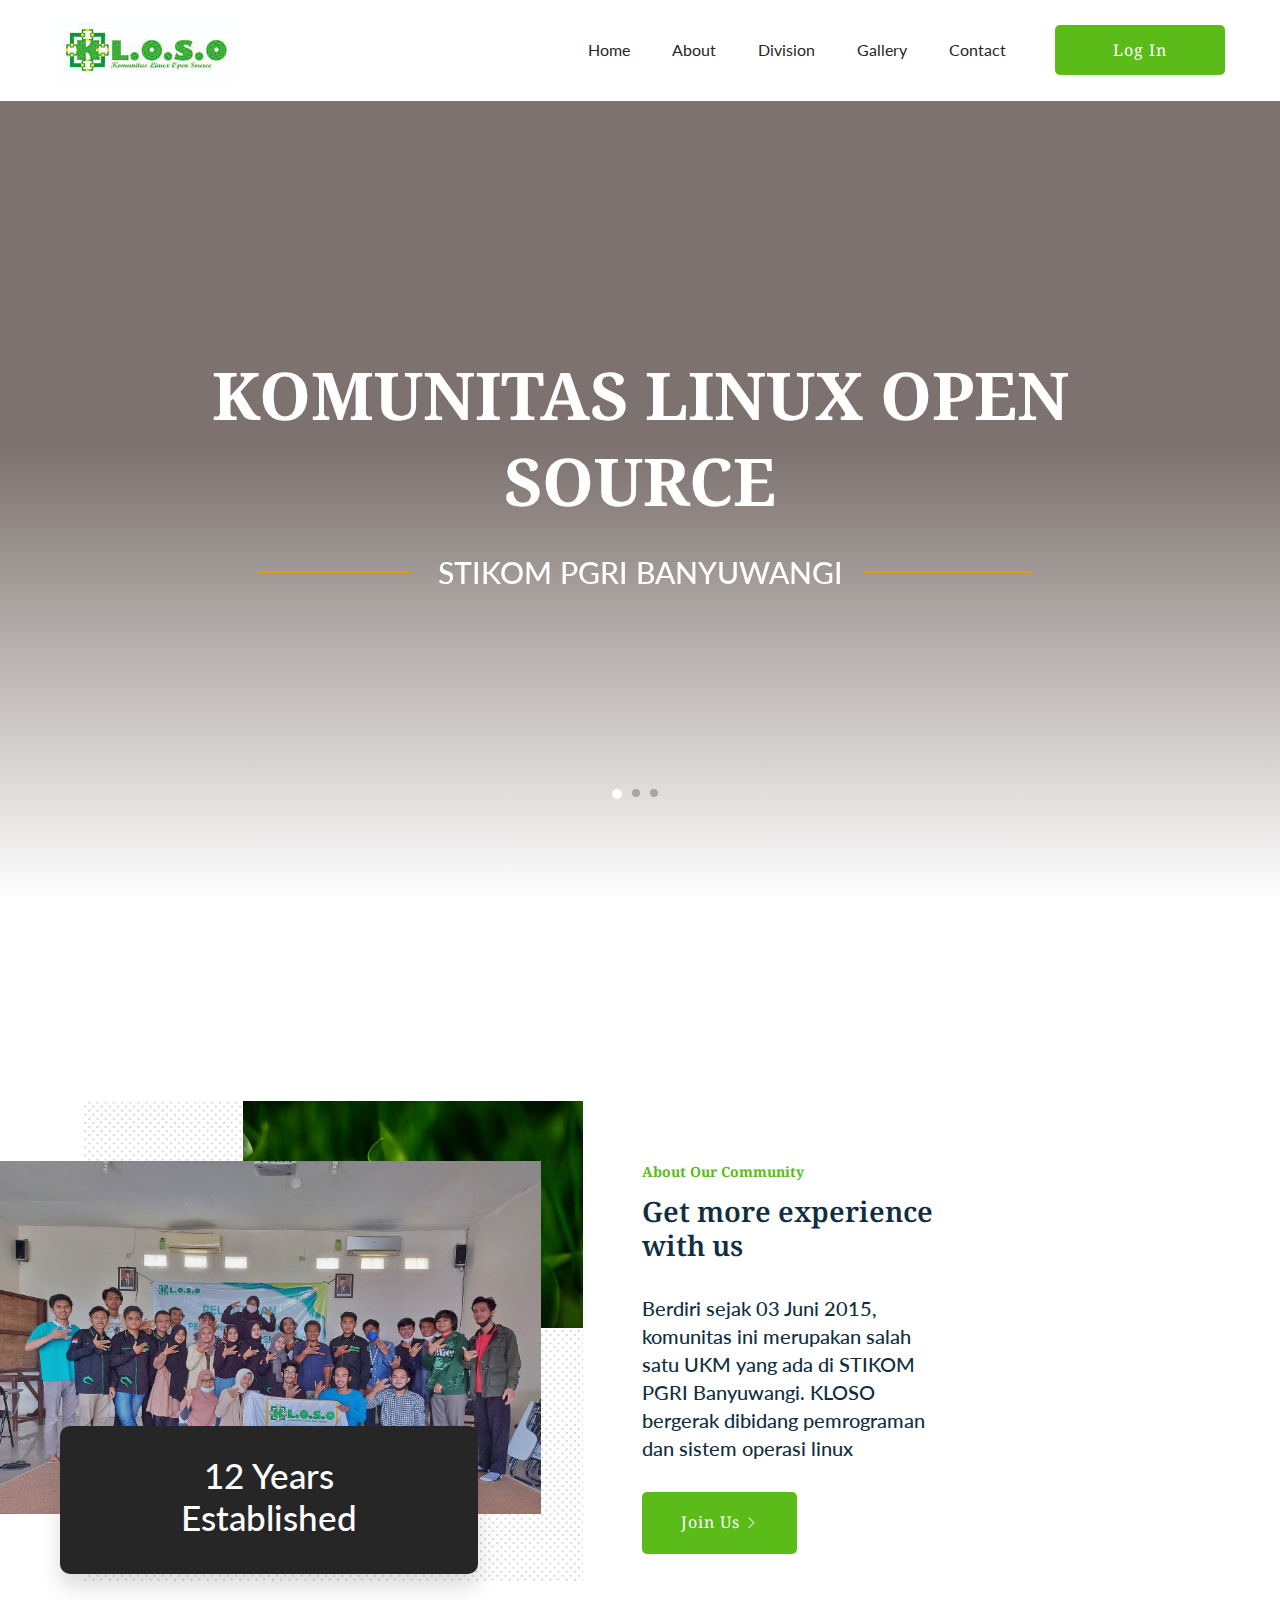
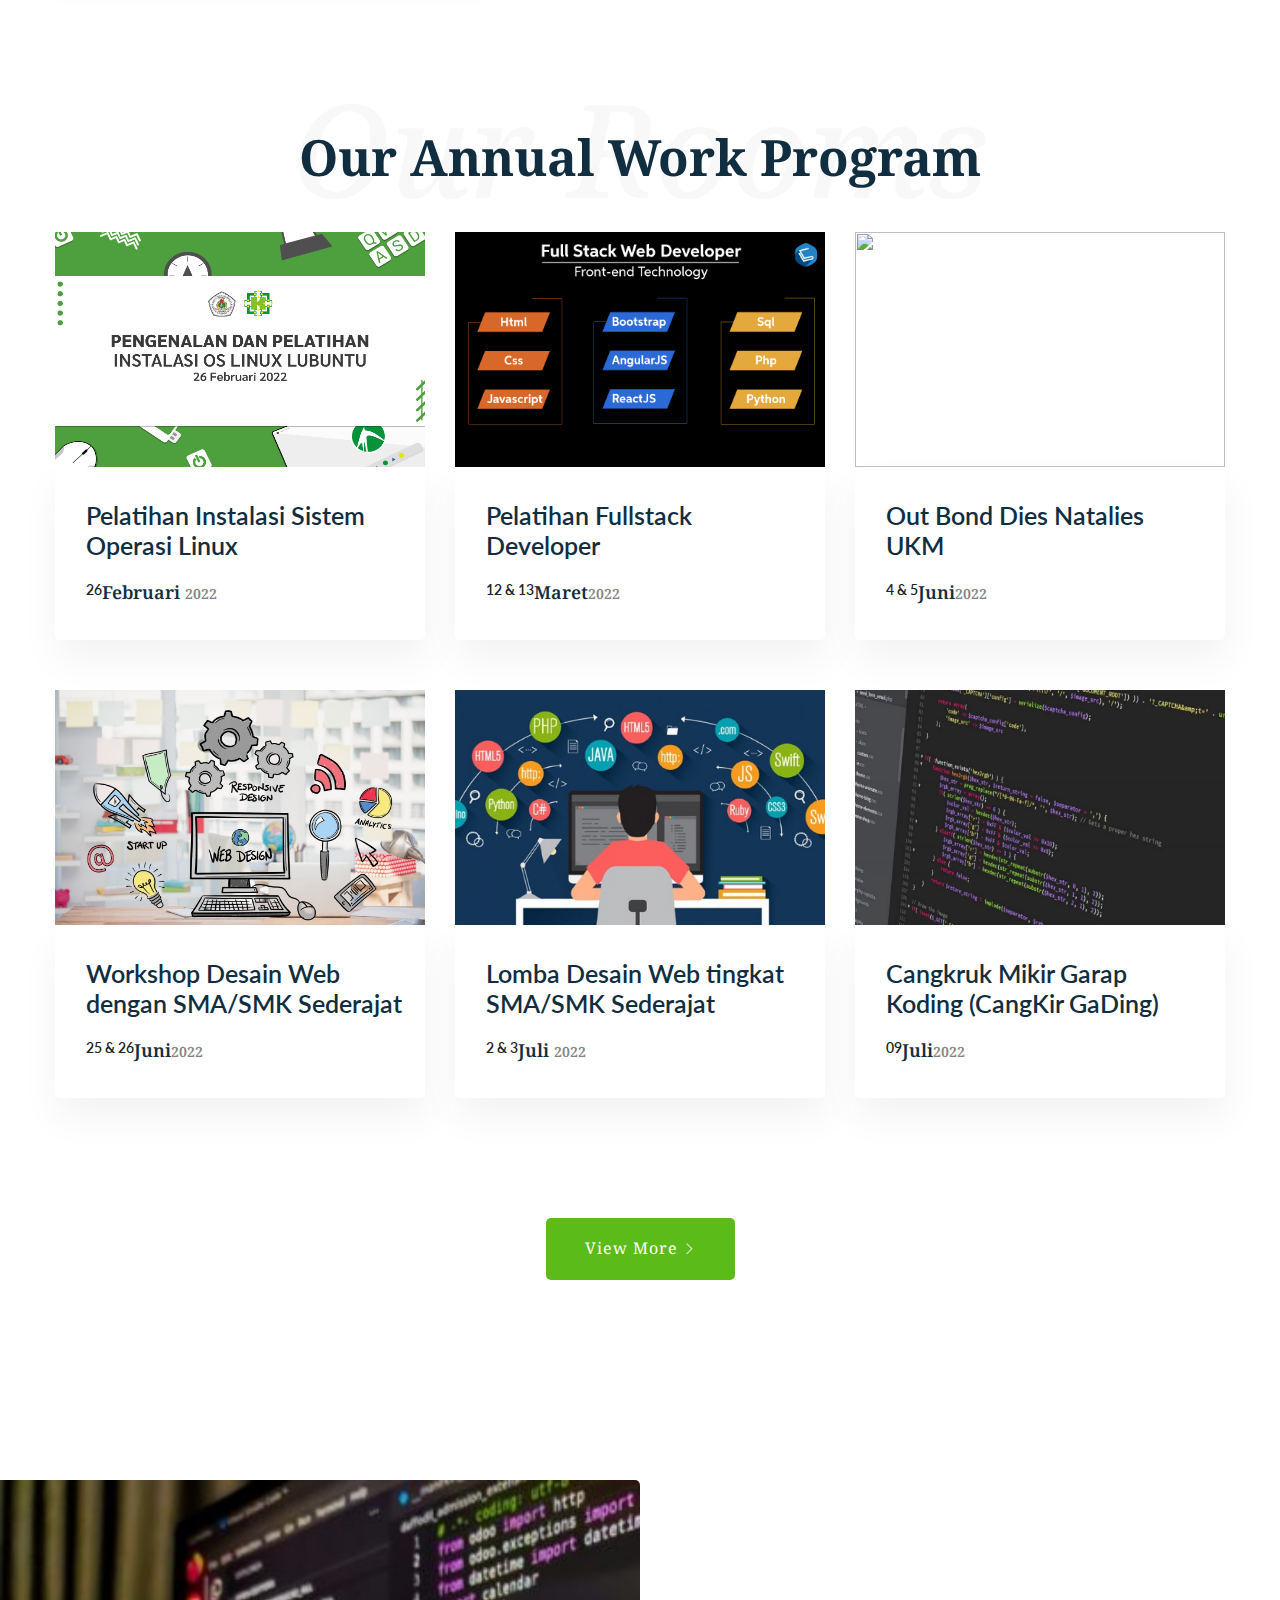
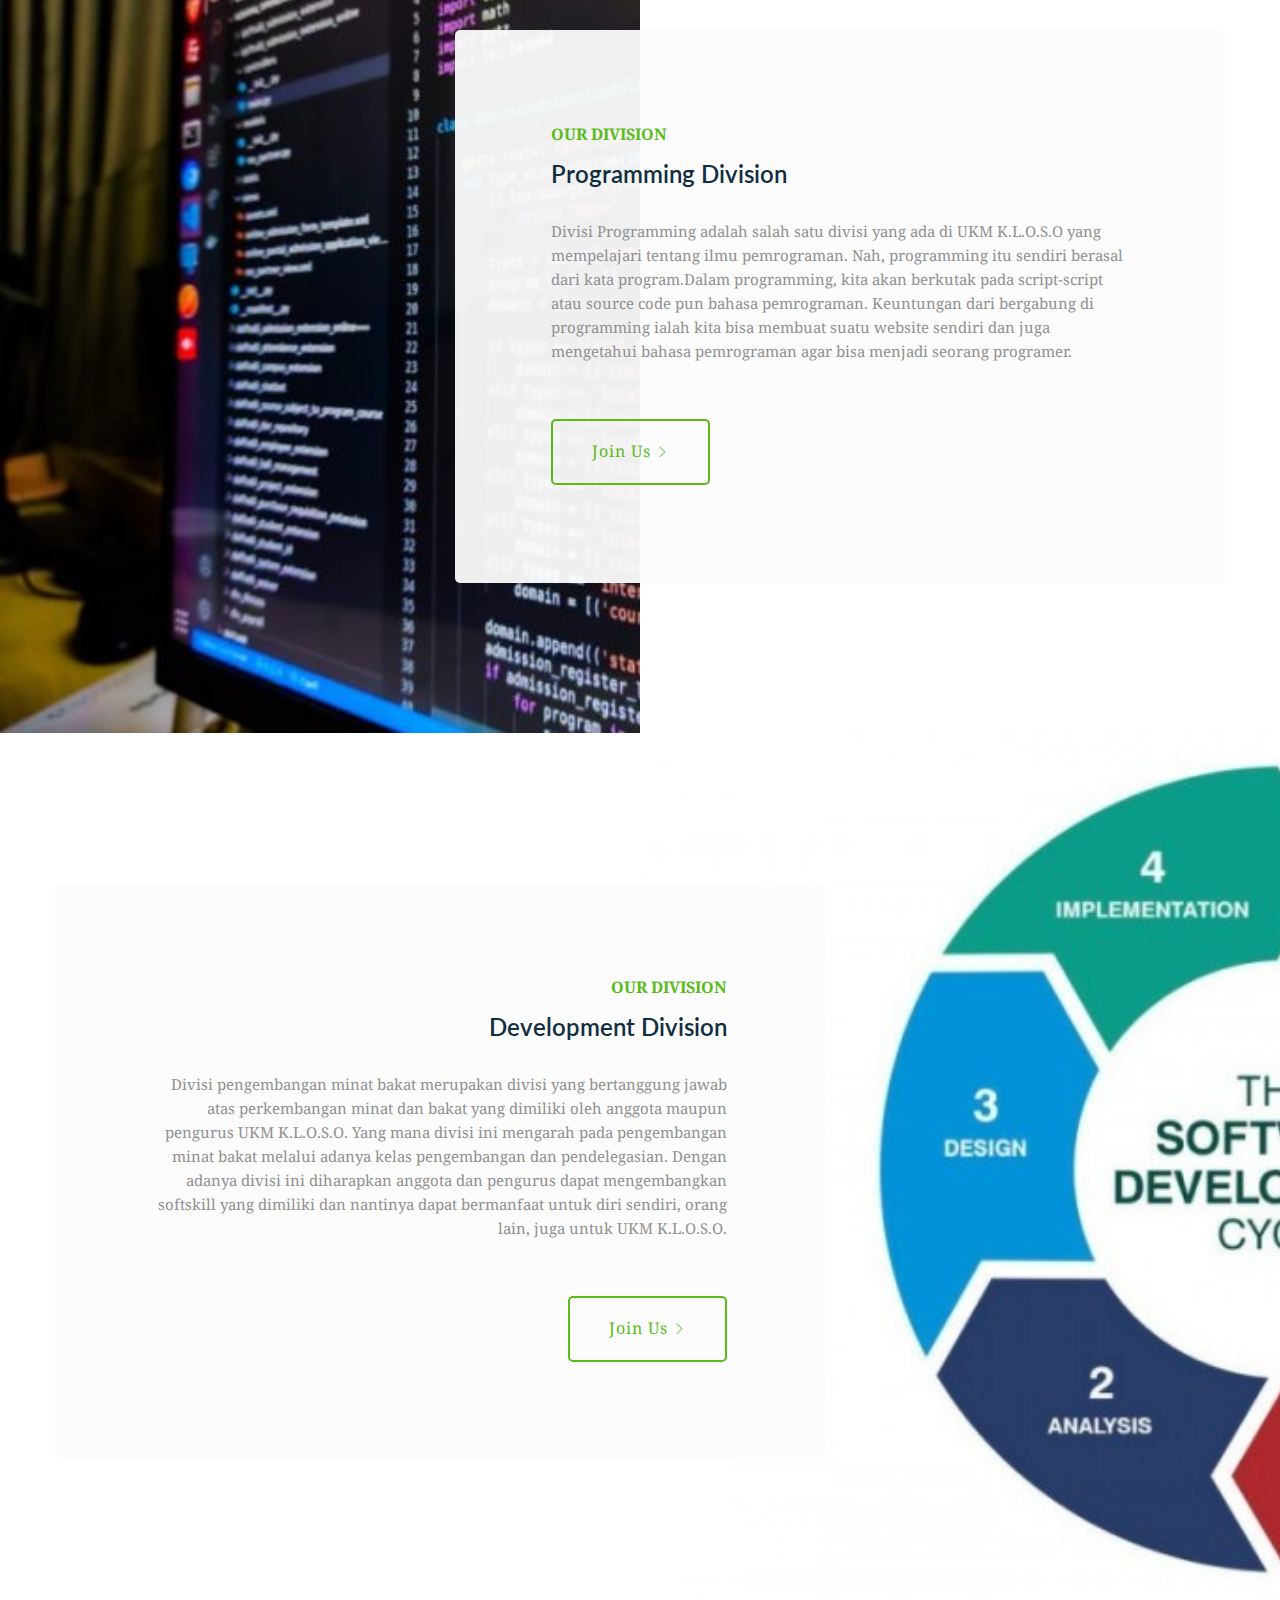
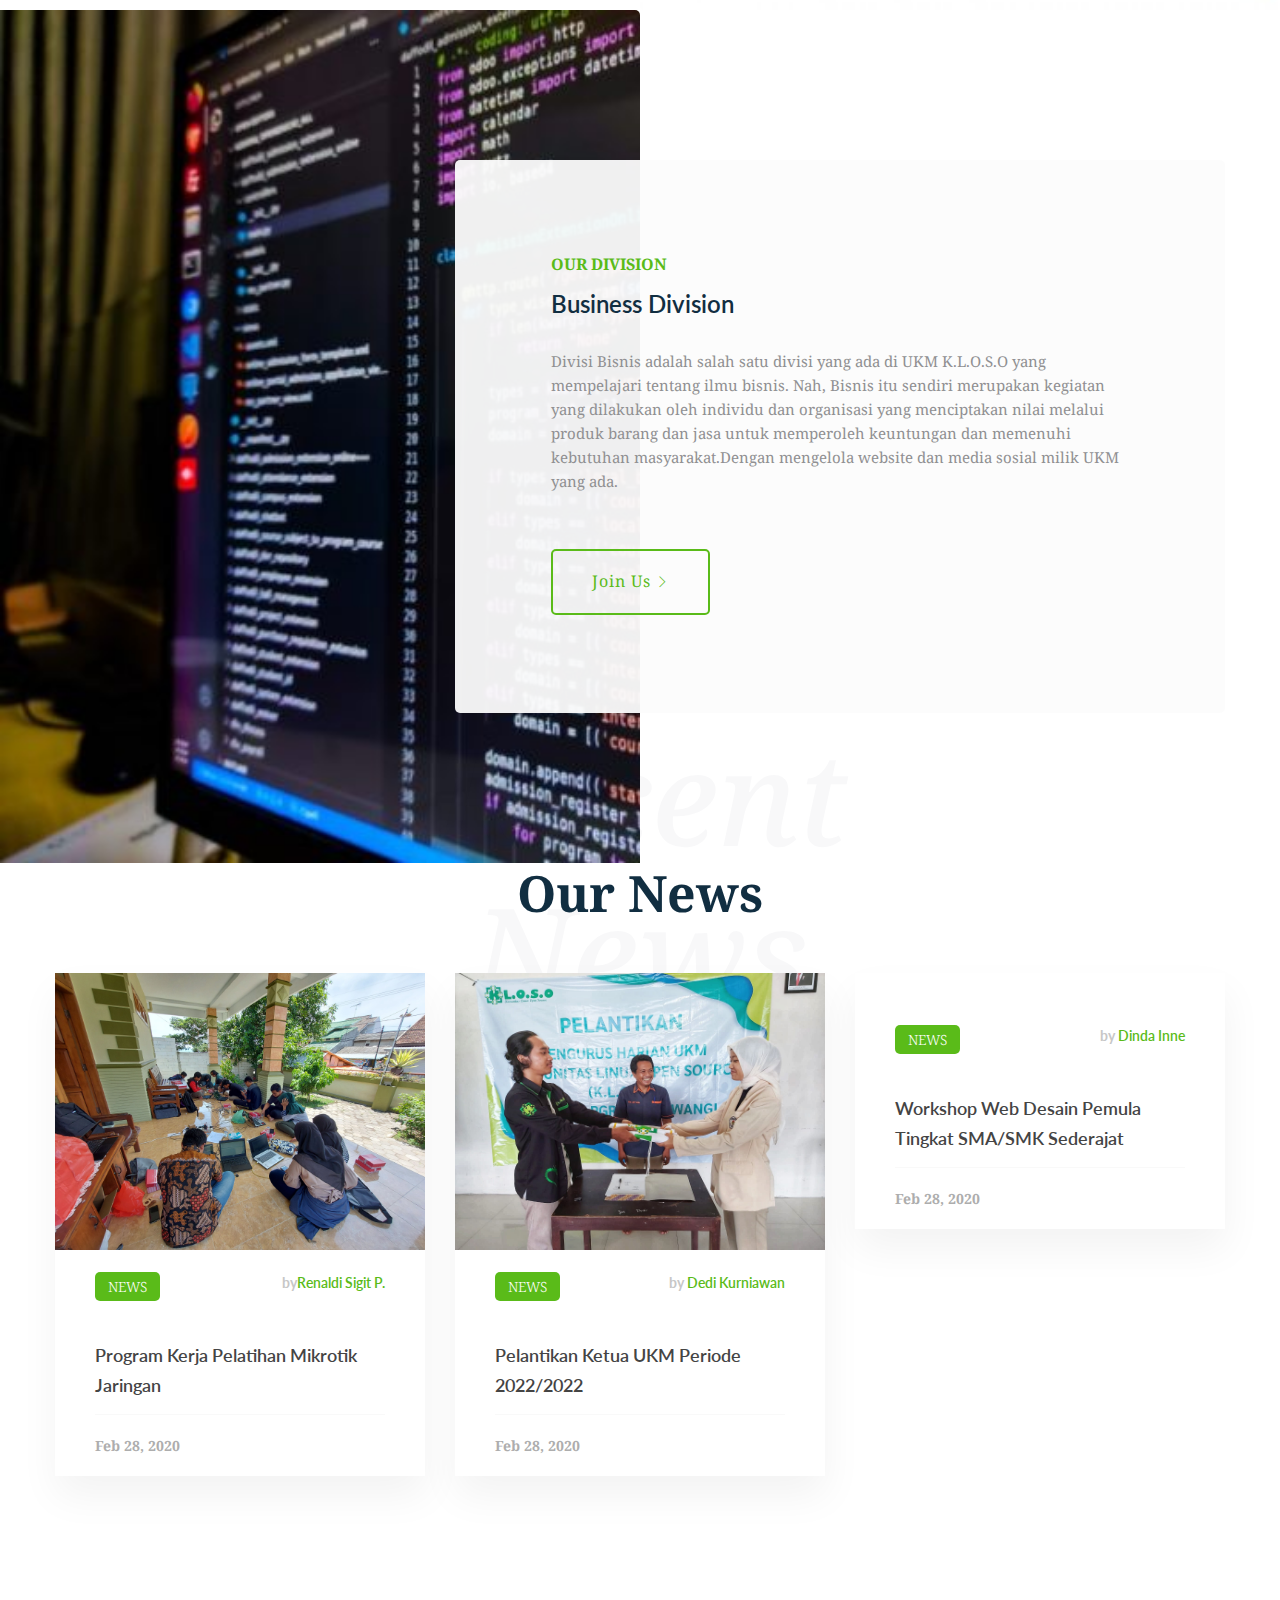
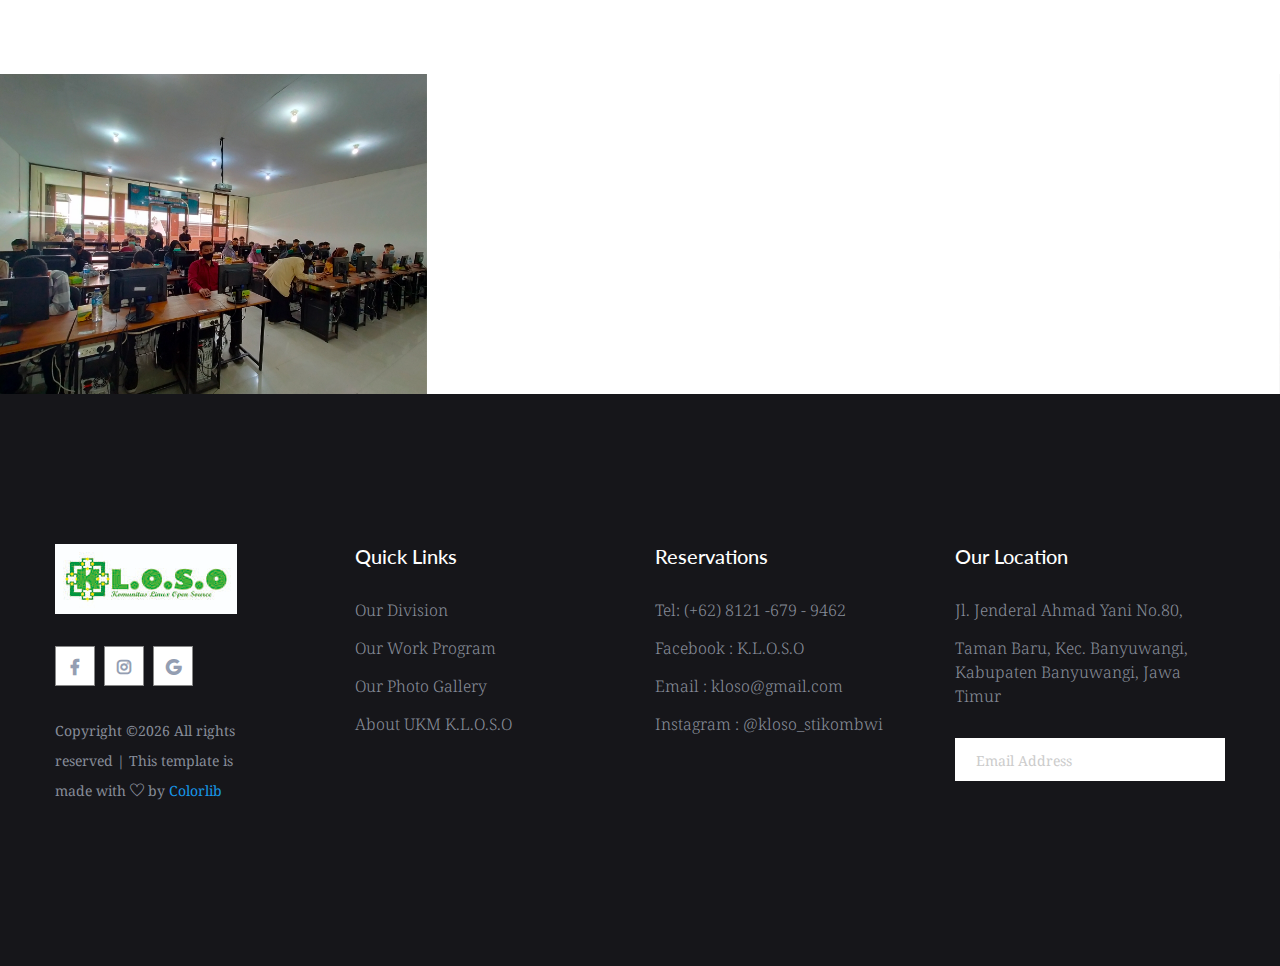
==== commit 329e4c08: "gallery" ====
--- a/index.html
+++ b/index.html
@@ -61,13 +61,7 @@
                                     <li><a href="index.html">Home</a></li>
                                     <li><a href="about.html">About</a></li>
                                     <li><a href="services.html">Division</a></li>
-                                    <li><a href="blog.html">Blog</a></li>
-                                    <li><a href="#">Pages</a>
-                                        <ul class="submenu">
-                                            <li><a href="rooms.html">Rooms</a>
-                                            <li><a href="elements.html">Element</a></li>
-                                        </ul>
-                                    </li>
+                                    <li><a href="rooms.html">Gallery</a></li>
                                     <li><a href="contact.html">Contact</a></li>
                                 </ul>
                             </nav>
@@ -180,7 +174,7 @@
                 <div class="col-xl-4 col-lg-6 col-md-6">
                     <div class="single-room mb-50">
                         <div class="room-img">
-                            <a href="rooms.html"><img src="assets/img/rooms/Banner.png" alt=""></a>
+                            <a href="rooms.html"><img src="assets/img/rooms/Banner.png" height="235px" alt=""></a>
                         </div>
                         <div class="room-caption">
                             <h3><a href="rooms.html">Pelatihan Instalasi Sistem Operasi Linux </a></h3>
@@ -193,7 +187,7 @@
                 <div class="col-xl-4 col-lg-6 col-md-6">
                     <div class="single-room mb-50">
                         <div class="room-img">
-                            <a href="rooms.html"><img src="assets/img/rooms/fullstack.jpg" alt=""></a>
+                            <a href="rooms.html"><img src="assets/img/rooms/fullstack(1).png" height="235px" alt=""></a>
                         </div>
                         <div class="room-caption">
                             <h3><a href="rooms.html">Pelatihan Fullstack Developer</a></h3>
@@ -206,7 +200,7 @@
                 <div class="col-xl-4 col-lg-6 col-md-6">
                     <div class="single-room mb-50">
                         <div class="room-img">
-                            <a href="rooms.html"> <img src="assets/img/rooms/Camping.JPG" alt=""></a>
+                            <a href="rooms.html"> <img src="assets/img/rooms/Camping.JPG" height="235px" alt=""></a>
                         </div>
                         <div class="room-caption">
                             <h3><a href="rooms.html">Out Bond Dies Natalies UKM</a></h3>
@@ -219,12 +213,12 @@
                 <div class="col-xl-4 col-lg-6 col-md-6">
                     <div class="single-room mb-50">
                         <div class="room-img">
-                            <a href="rooms.html"><img src="assets/img/rooms/room4.jpg" alt=""></a>
+                            <a href="rooms.html"><img src="assets/img/rooms/web design.jpg" height="235px" alt=""></a>
                         </div>
                         <div class="room-caption">
                             <h3><a href="rooms.html">Workshop Desain Web dengan SMA/SMK Sederajat</a></h3>
                             <div class="per-night">
-                                <span><u>18 & 19</u>Juni<span>2022</span></span>
+                                <span><u>25 & 26</u>Juni<span>2022</span></span>
                             </div>
                         </div>
                     </div>
@@ -232,7 +226,7 @@
                 <div class="col-xl-4 col-lg-6 col-md-6">
                     <div class="single-room mb-50">
                         <div class="room-img">
-                            <a href="rooms.html"><img src="assets/img/rooms/room5.jpg" alt=""></a>
+                            <a href="rooms.html"><img src="assets/img/rooms/web.jpg" height="235px"alt=""></a>
                         </div>
                         <div class="room-caption">
                             <h3><a href="rooms.html">Lomba Desain Web tingkat SMA/SMK Sederajat</a></h3>
@@ -245,7 +239,7 @@
                 <div class="col-xl-4 col-lg-6 col-md-6">
                     <div class="single-room mb-50">
                         <div class="room-img">
-                            <a href="rooms.html"> <img src="assets/img/rooms/room6.jpg" alt=""></a>
+                            <a href="rooms.html"> <img src="assets/img/rooms/koding.jpg" height="235px" alt=""></a>
                         </div>
                         <div class="room-caption">
                             <h3><a href="rooms.html">Cangkruk Mikir Garap Koding (CangKir GaDing)</a></h3>
@@ -324,7 +318,7 @@
                     <!-- Seciton Tittle  -->
                     <div class="font-back-tittle mb-50">
                         <div class="archivment-front">
-                            <h3>Our Blog</h3>
+                            <h3>Our News</h3>
                         </div>
                         <h3 class="archivment-back">Recent News</h3>
                     </div>
@@ -340,7 +334,7 @@
                         <div class="blog-caption">
                             <div class="blog-cap-top d-flex justify-content-between mb-40">
                                 <span>news</span>
-                                <ul><li>by<a href="#"> Jhon Guru</a></li></ul>
+                                <ul><li>by<a href="#">Renaldi Sigit P.</a></li></ul>
                             </div>
                             <div class="blog-cap-mid">
                                 <p><a href="single-blog.html">Program Kerja Pelatihan Mikrotik Jaringan </a></p>
@@ -348,7 +342,6 @@
                             <!-- Comments -->
                             <div class="blog-cap-bottom d-flex justify-content-between">
                                 <span>Feb 28, 2020</span>
-                                <span><img src="assets/img/our_blog/blog-comments-icon.jpg" alt="">3</span>
                             </div>
                         </div>
                     </div>
@@ -370,7 +363,6 @@
                             <!-- Comments -->
                             <div class="blog-cap-bottom d-flex justify-content-between">
                                 <span>Feb 28, 2020</span>
-                                <span><img src="assets/img/our_blog/blog-comments-icon.jpg" alt="">3</span>
                             </div>
                         </div>
                     </div>
@@ -392,7 +384,6 @@
                             <!-- Comments -->
                             <div class="blog-cap-bottom d-flex justify-content-between">
                                 <span>Feb 28, 2020</span>
-                                <span><img src="assets/img/our_blog/blog-comments-icon.jpg" alt="">3</span>
                             </div>
                         </div>
                     </div>
@@ -442,7 +433,7 @@
                         </div>
                         <div class="footer-pera">
                             <p><!-- Link back to Colorlib can't be removed. Template is licensed under CC BY 3.0. -->
-                            Copyright &copy;<script>document.write(new Date().getFullYear());</script> All rights reserved | This template is made with <i class="ti-heart" aria-hidden="true"></i> by <a href="https://colorlib.com" target="_blank">Colorlib</a> edited by <a href="https://colorlib.com" target="_blank">Ziana Project</a>
+                            Copyright &copy;<script>document.write(new Date().getFullYear());</script> All rights reserved | This template is made with <i class="ti-heart" aria-hidden="true"></i> by <a href="https://colorlib.com" target="_blank">Colorlib</a>
                             <!-- Link back to Colorlib can't be removed. Template is licensed under CC BY 3.0. --></p>
                         </div>
                     </div>
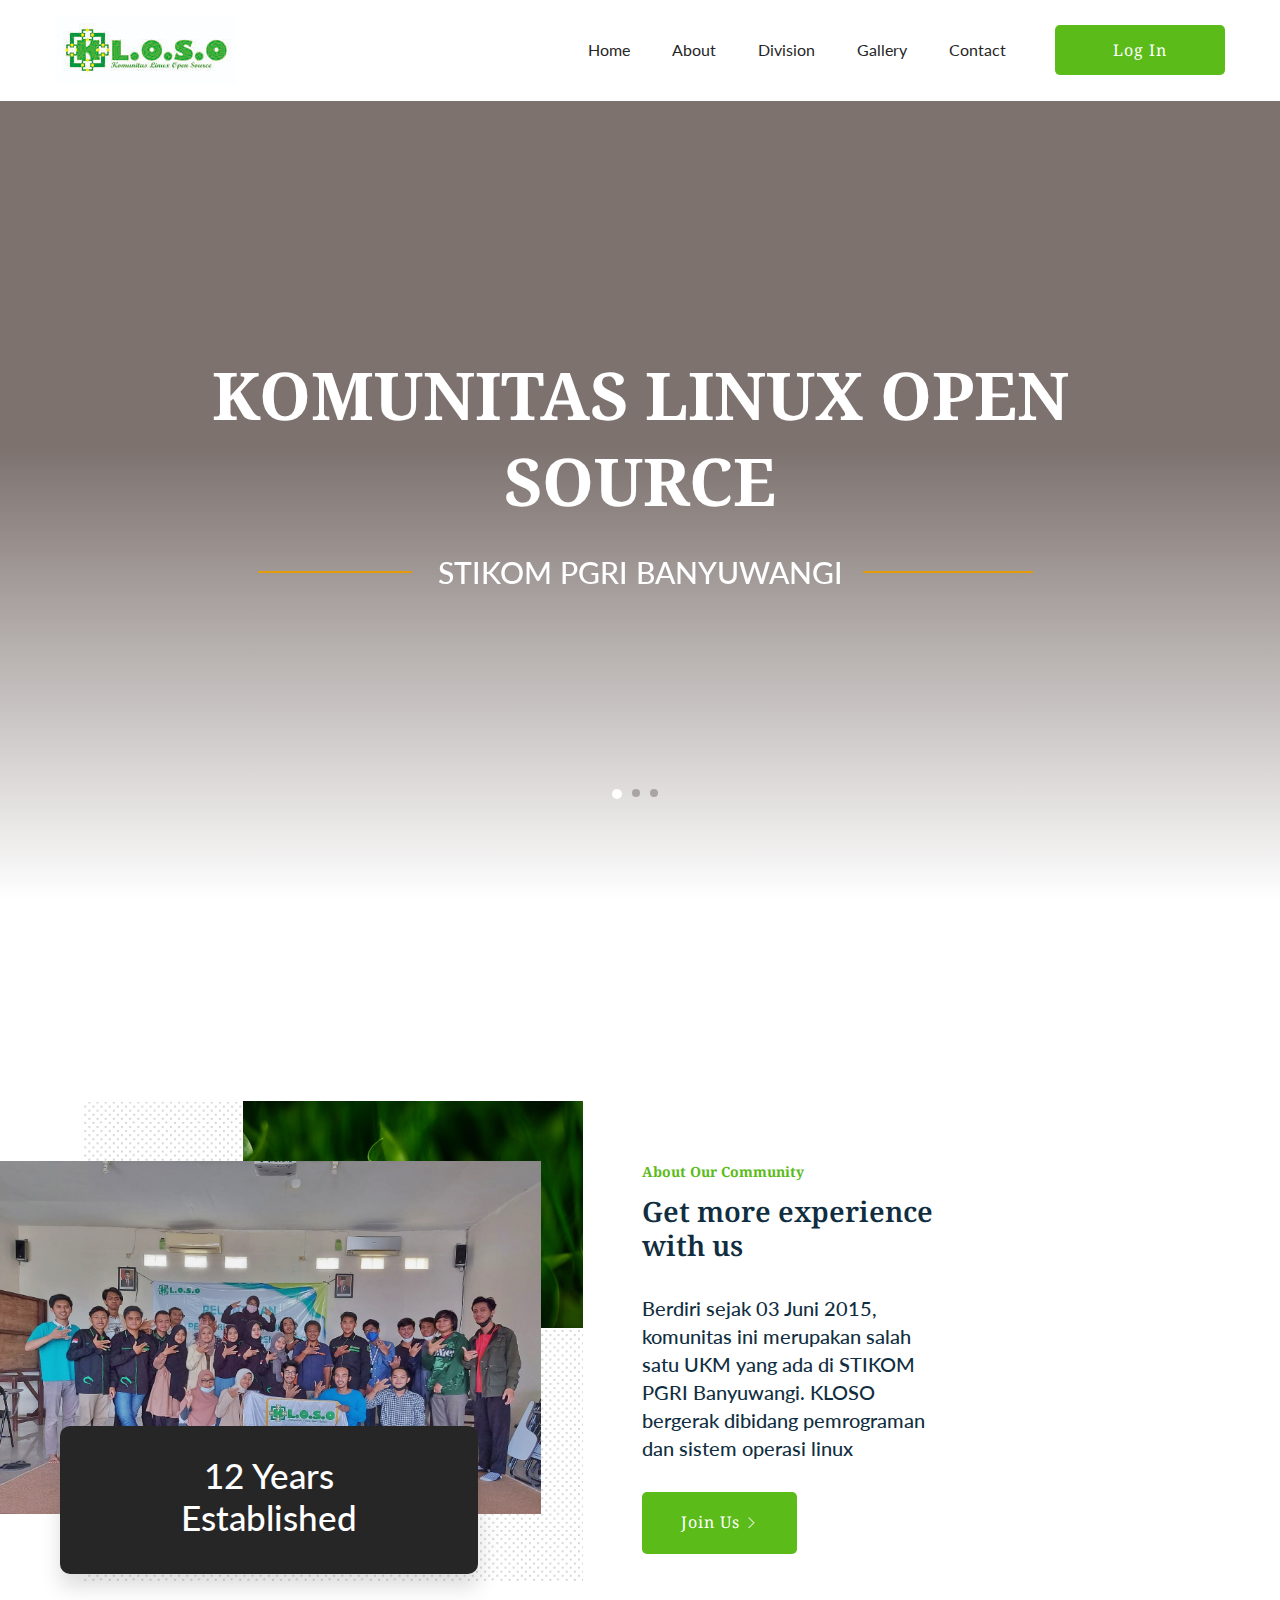
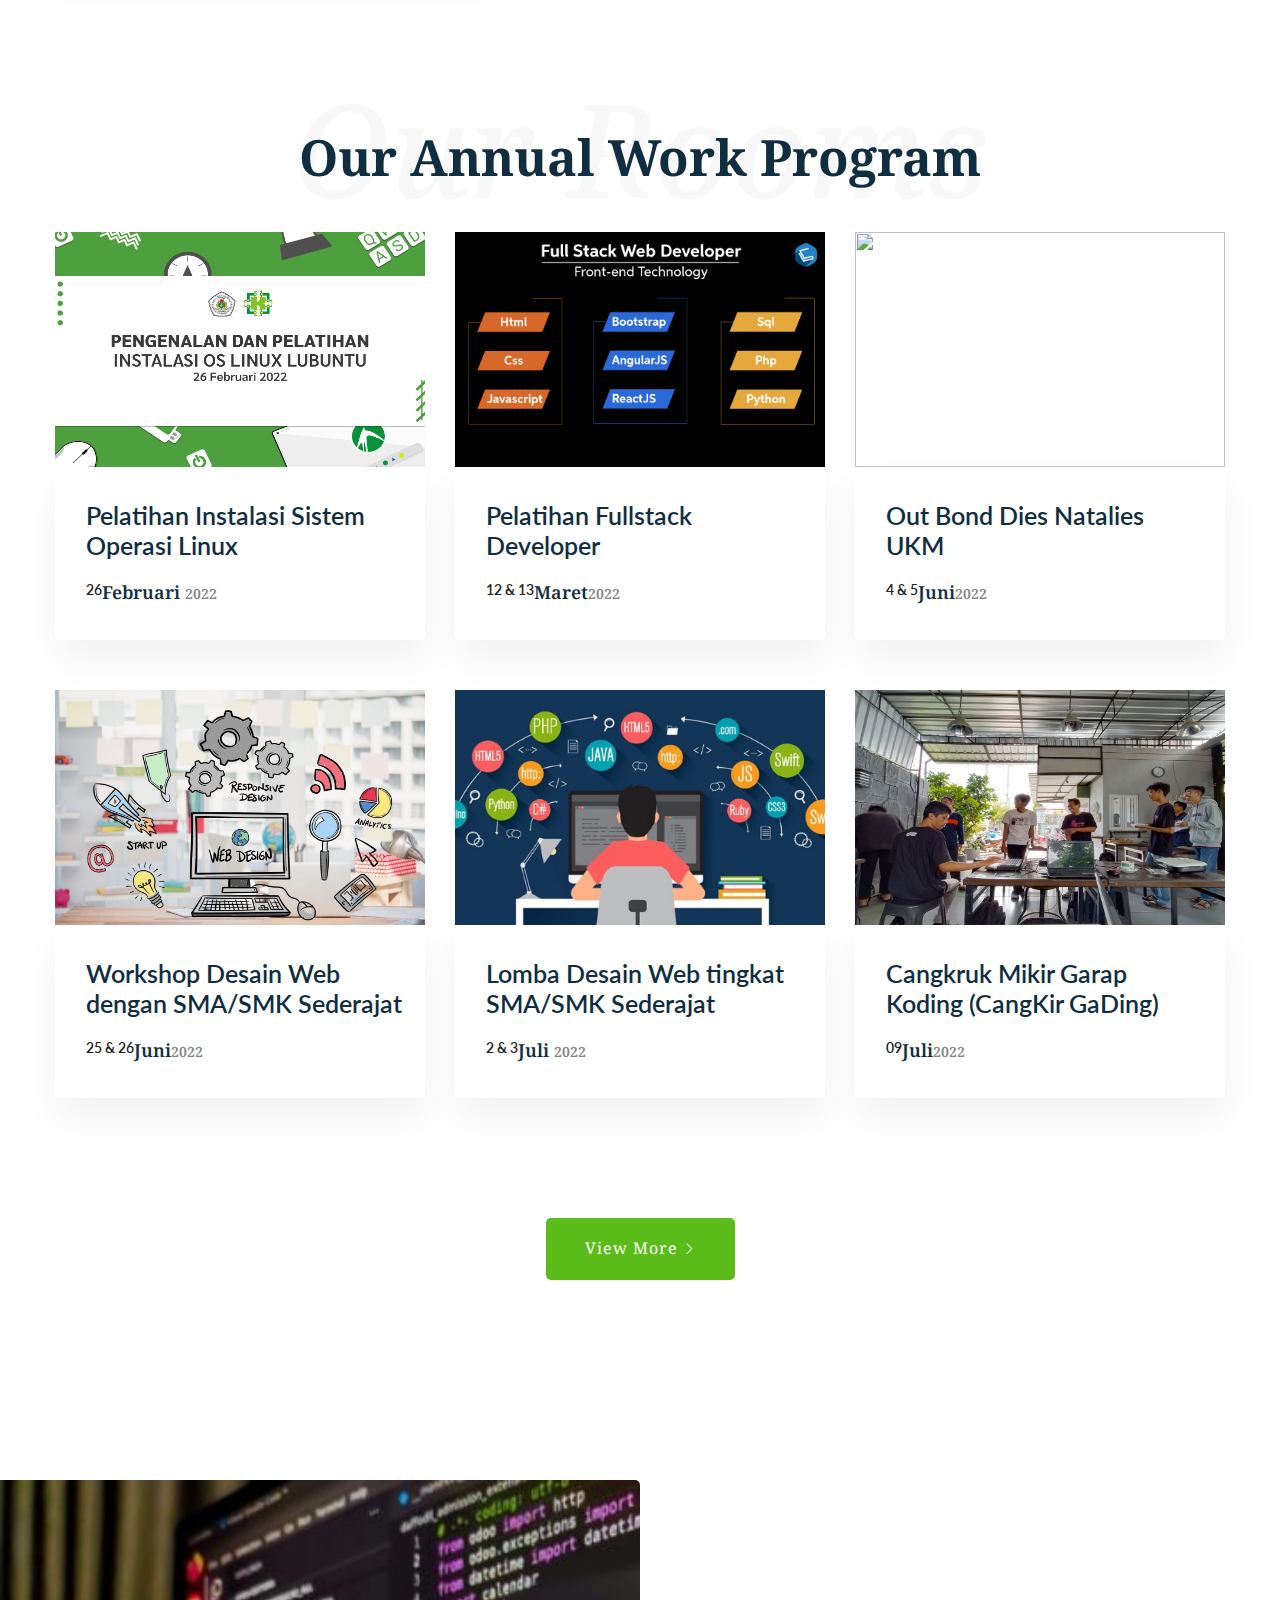
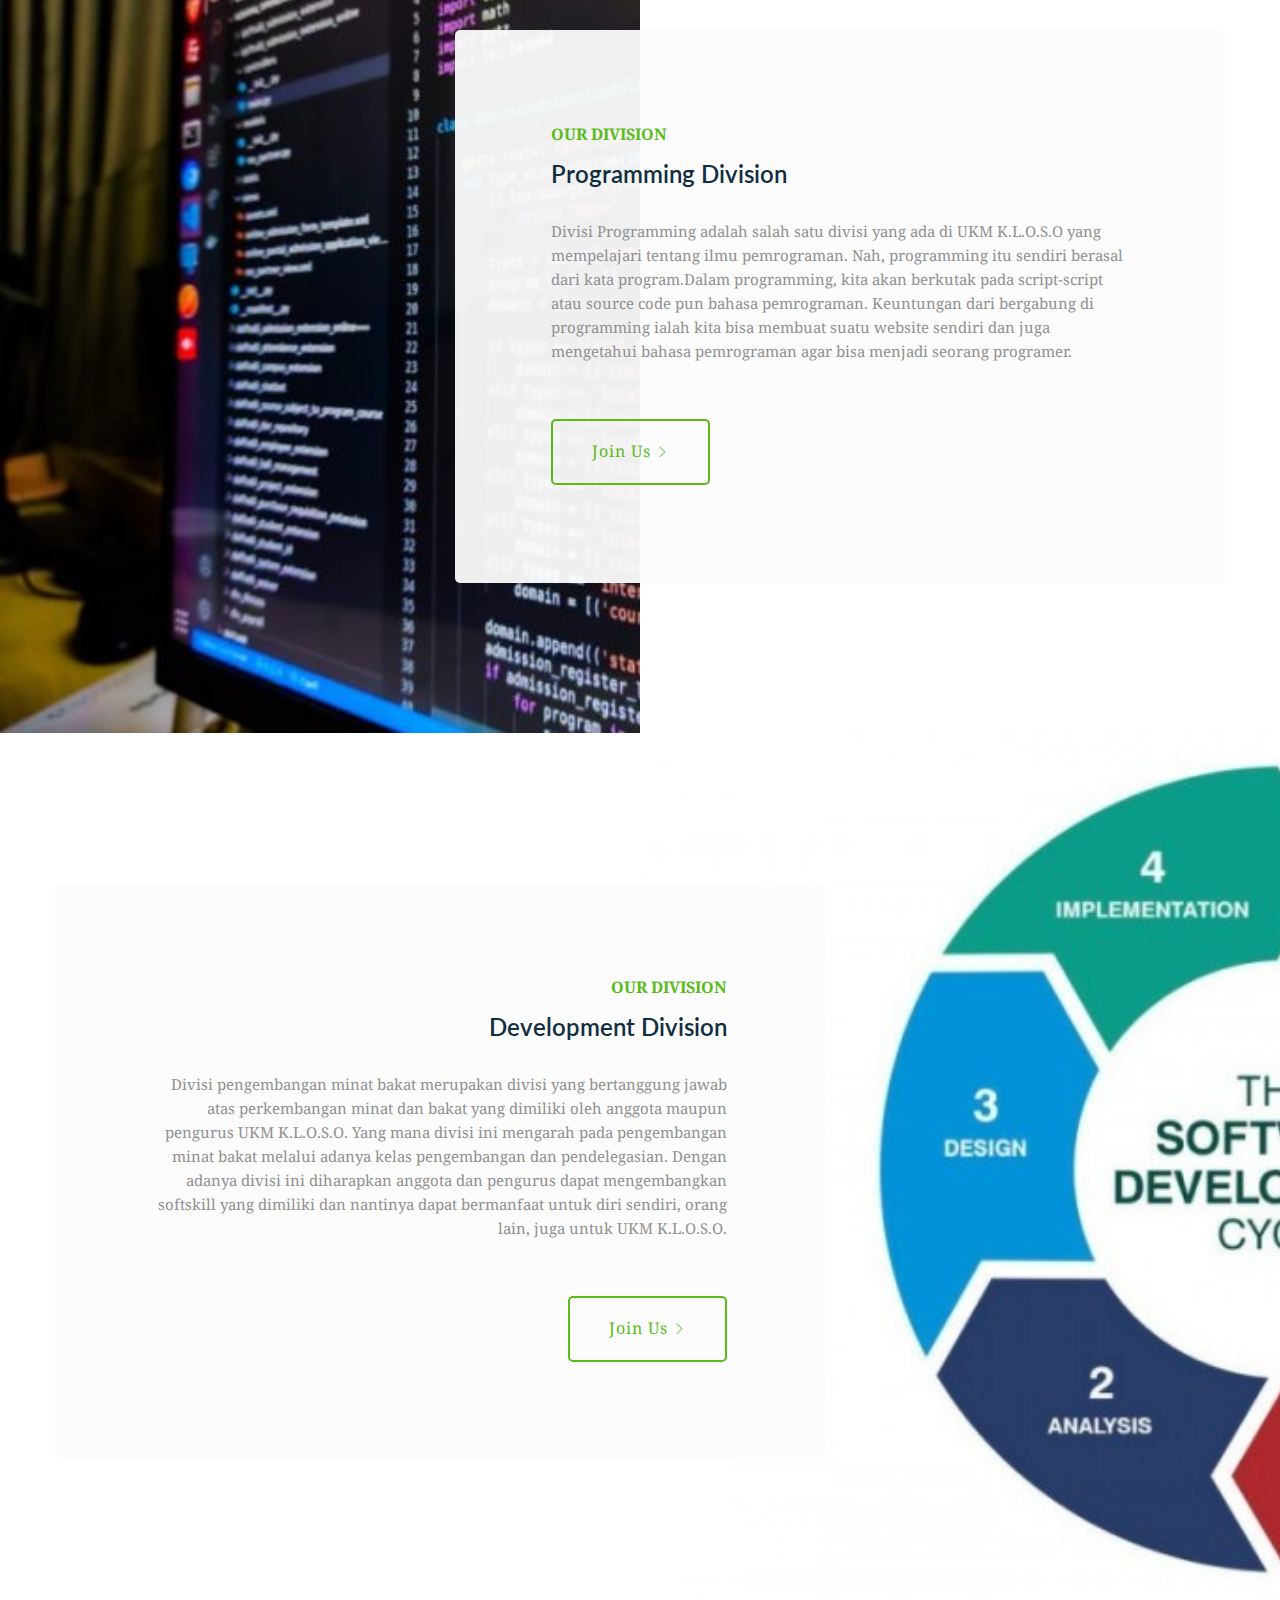
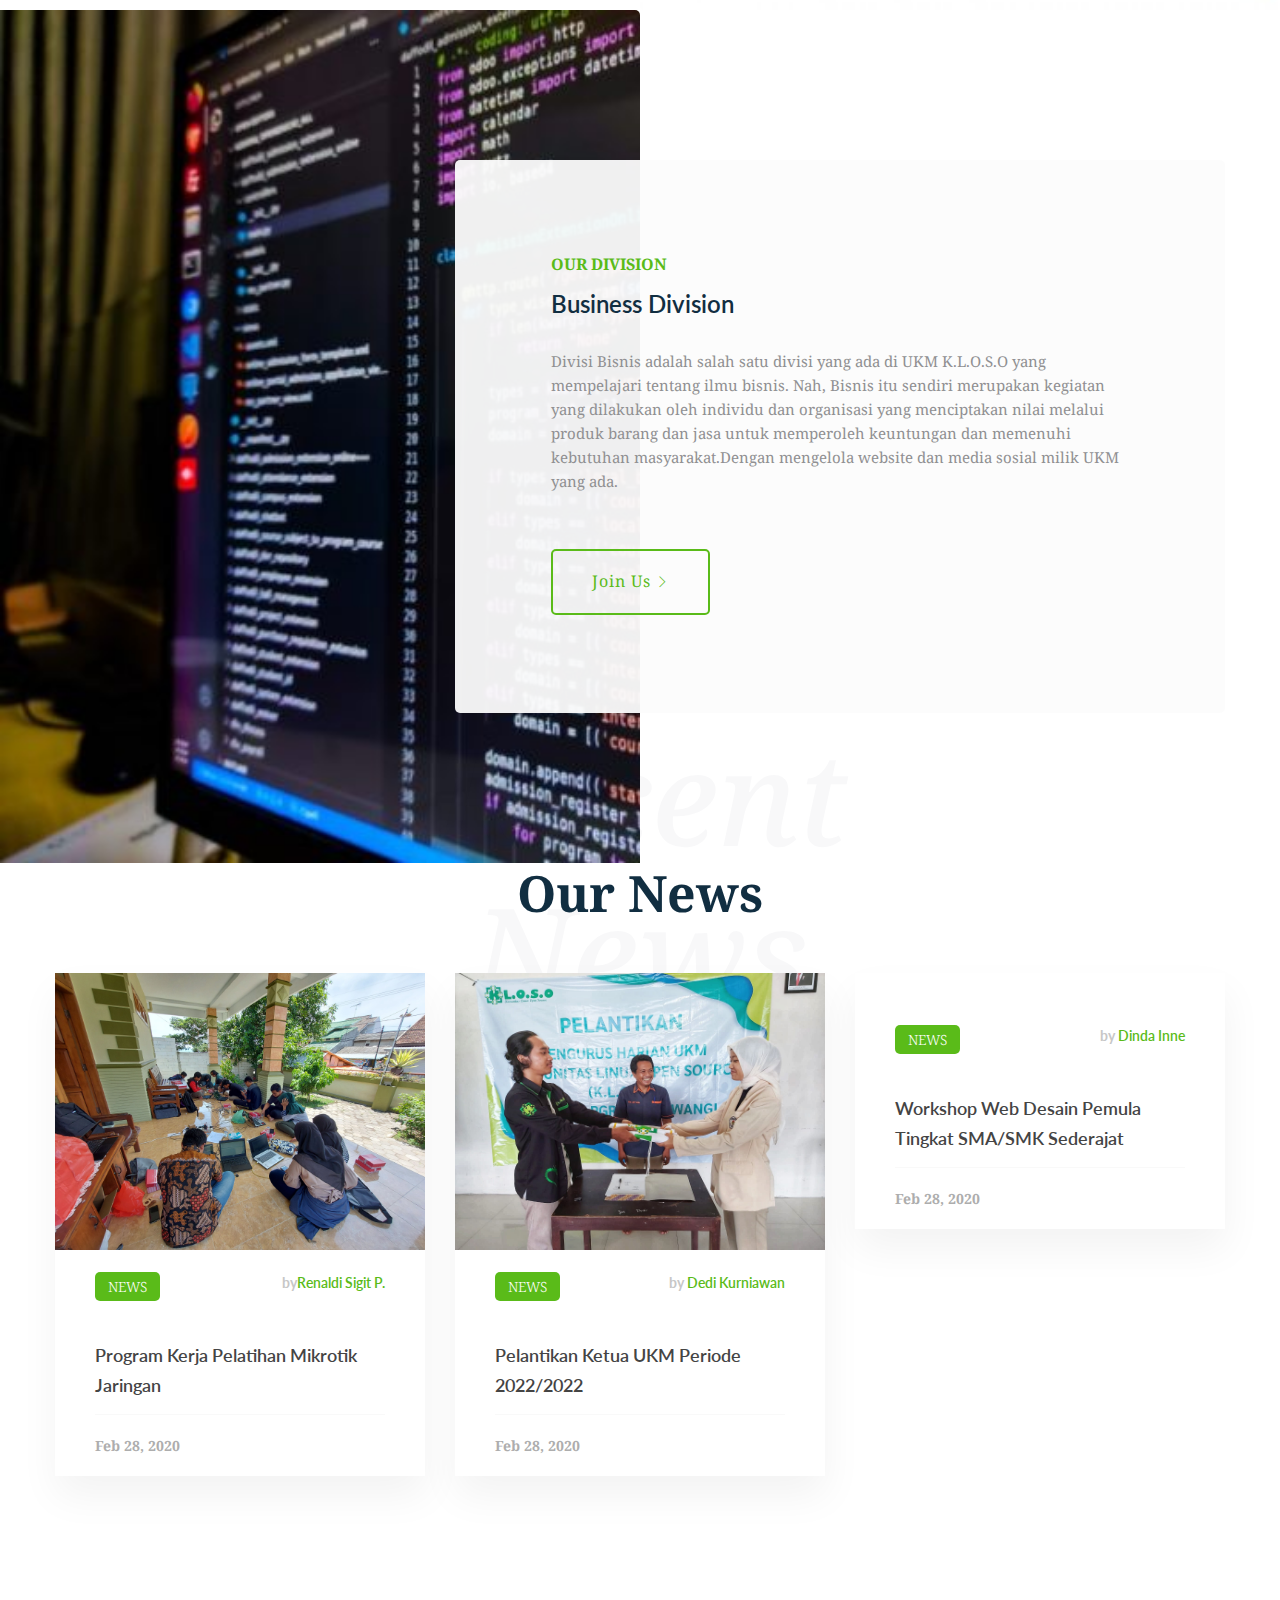
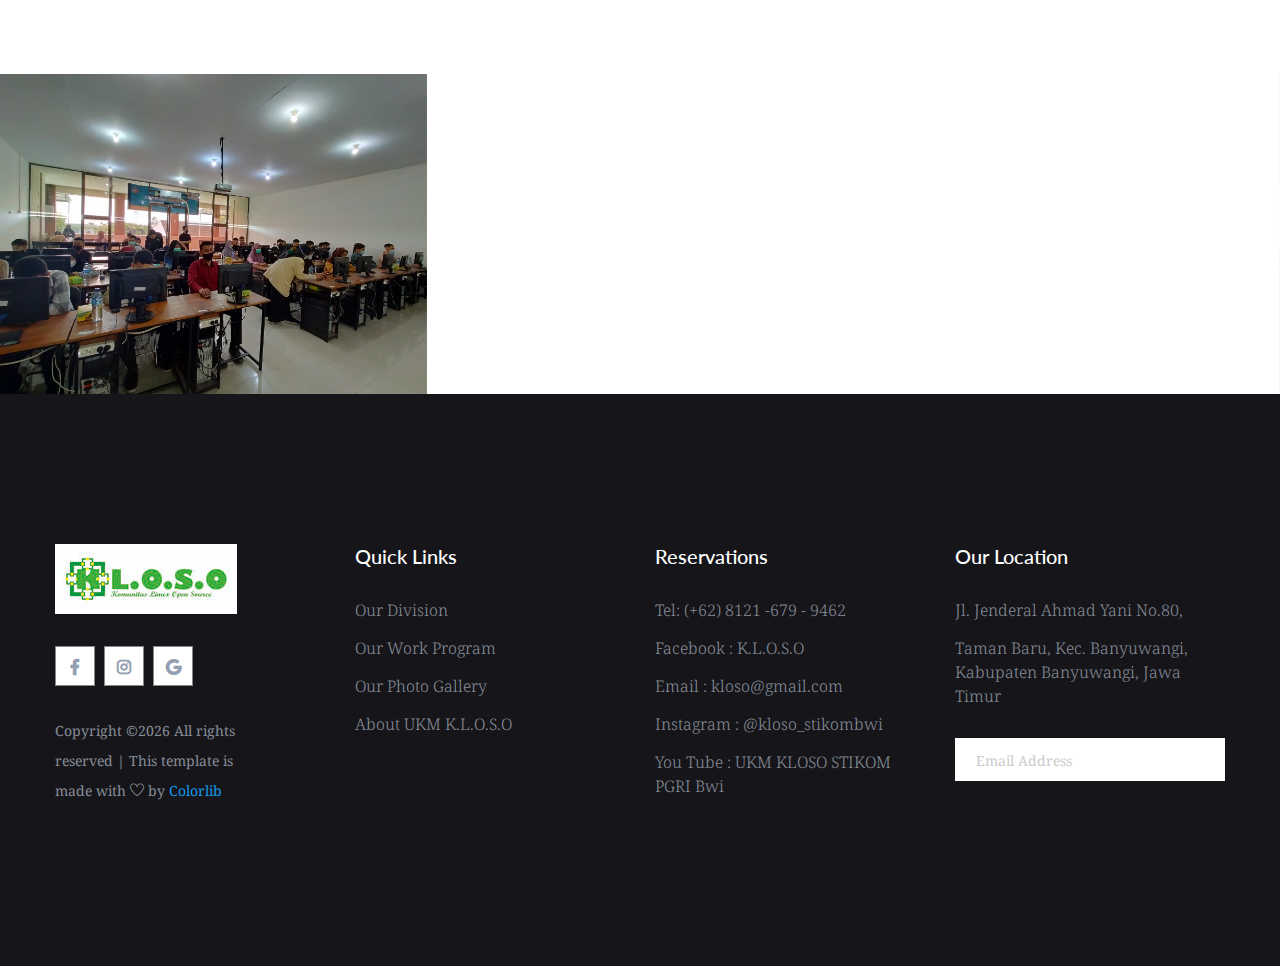
==== commit 3294389d: "menambahkan youtube dan maps" ====
--- a/index.html
+++ b/index.html
@@ -239,7 +239,7 @@
                 <div class="col-xl-4 col-lg-6 col-md-6">
                     <div class="single-room mb-50">
                         <div class="room-img">
-                            <a href="rooms.html"> <img src="assets/img/rooms/koding.jpg" height="235px" alt=""></a>
+                            <a href="rooms.html"> <img src="assets/img/rooms/CangKir GaDing.jpg" height="235px" alt=""></a>
                         </div>
                         <div class="room-caption">
                             <h3><a href="rooms.html">Cangkruk Mikir Garap Koding (CangKir GaDing)</a></h3>
@@ -460,6 +460,7 @@
                                 <li><a href="https://mobile.facebook.com/groups/K.L.O.S.O/?refsrc=deprecated#_=">Facebook : K.L.O.S.O</a></li>
                                 <li><a href="mailto:komunitaslinuxopensource@gmail.com">Email : kloso@gmail.com</a></li>
                                 <li><a href="https://www.instagram.com/kloso_stikombwi/">Instagram : @kloso_stikombwi</a></li>
+                                <li><a href="https://www.youtube.com/channel/UC-yiq811d63kuX2PK2Zc3SQ">You Tube : UKM KLOSO STIKOM PGRI Bwi</a></li>
                             </ul>
                         </div>
                     </div>
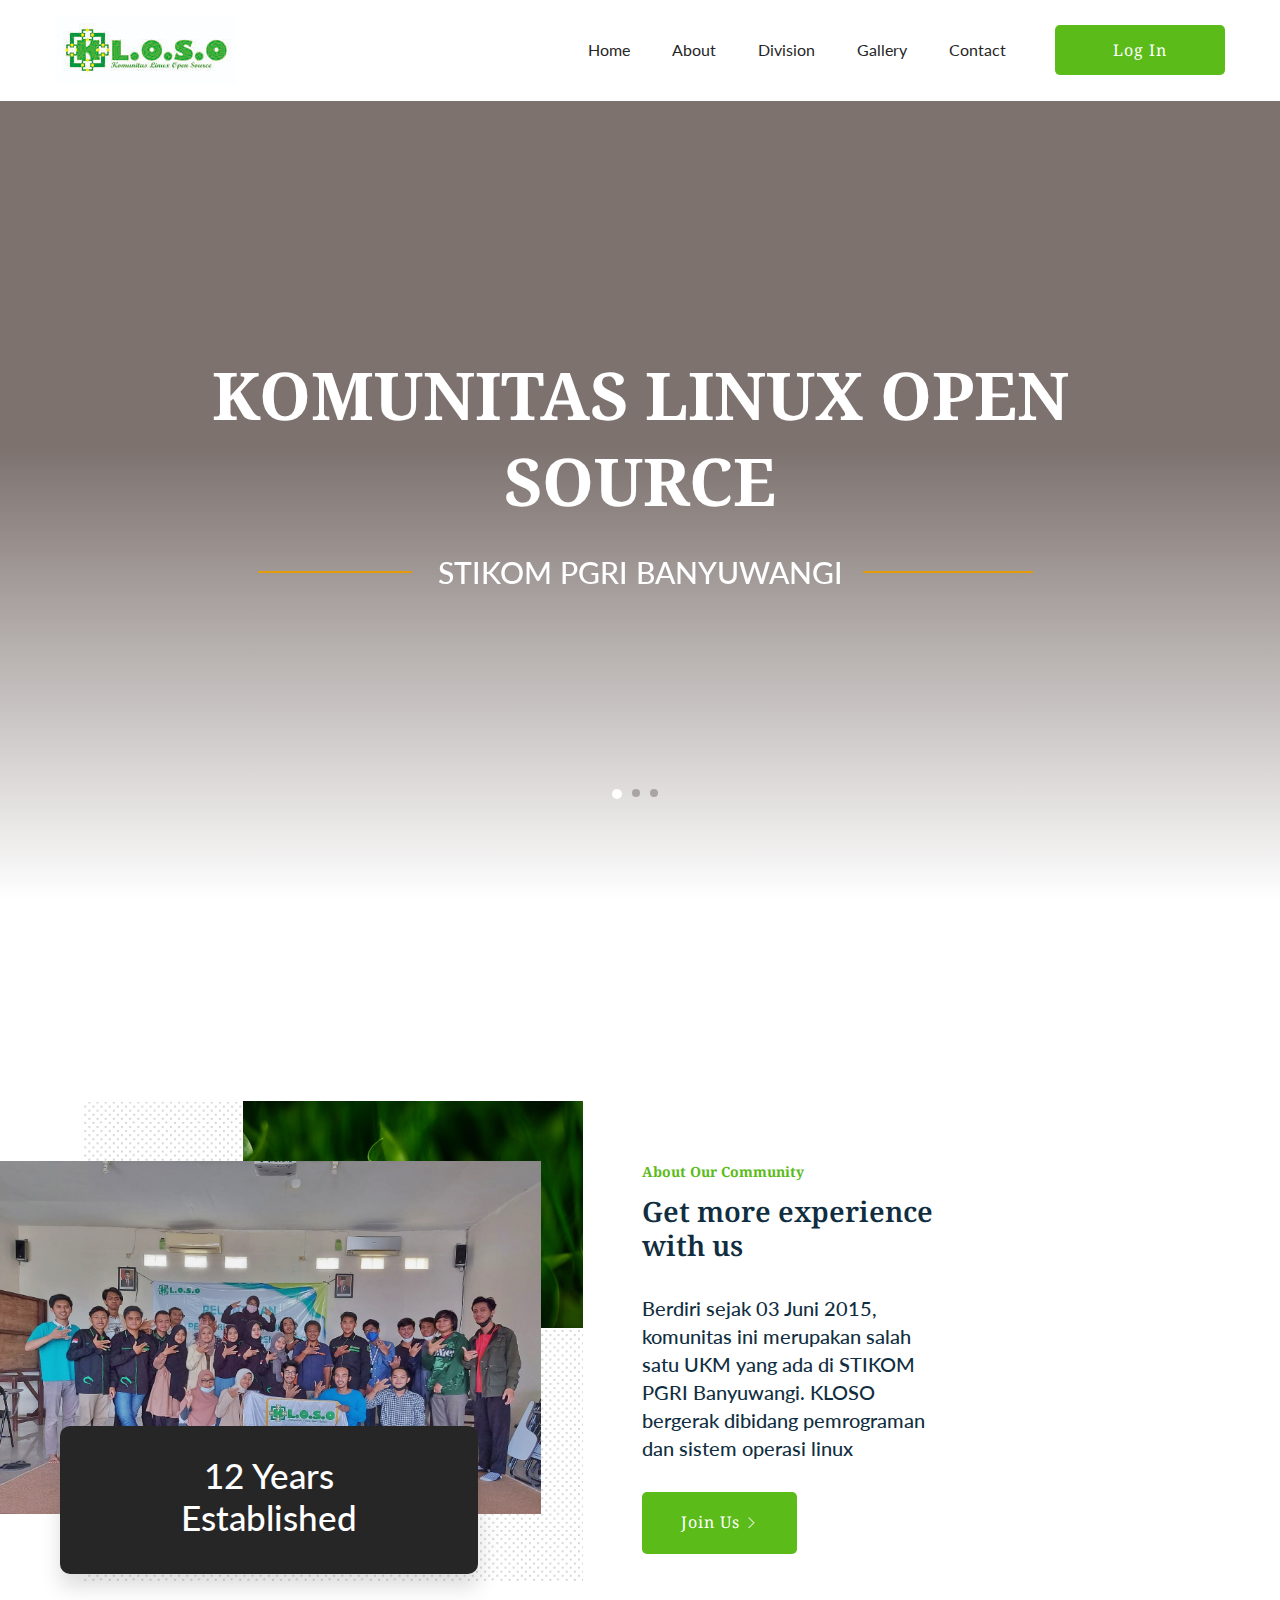
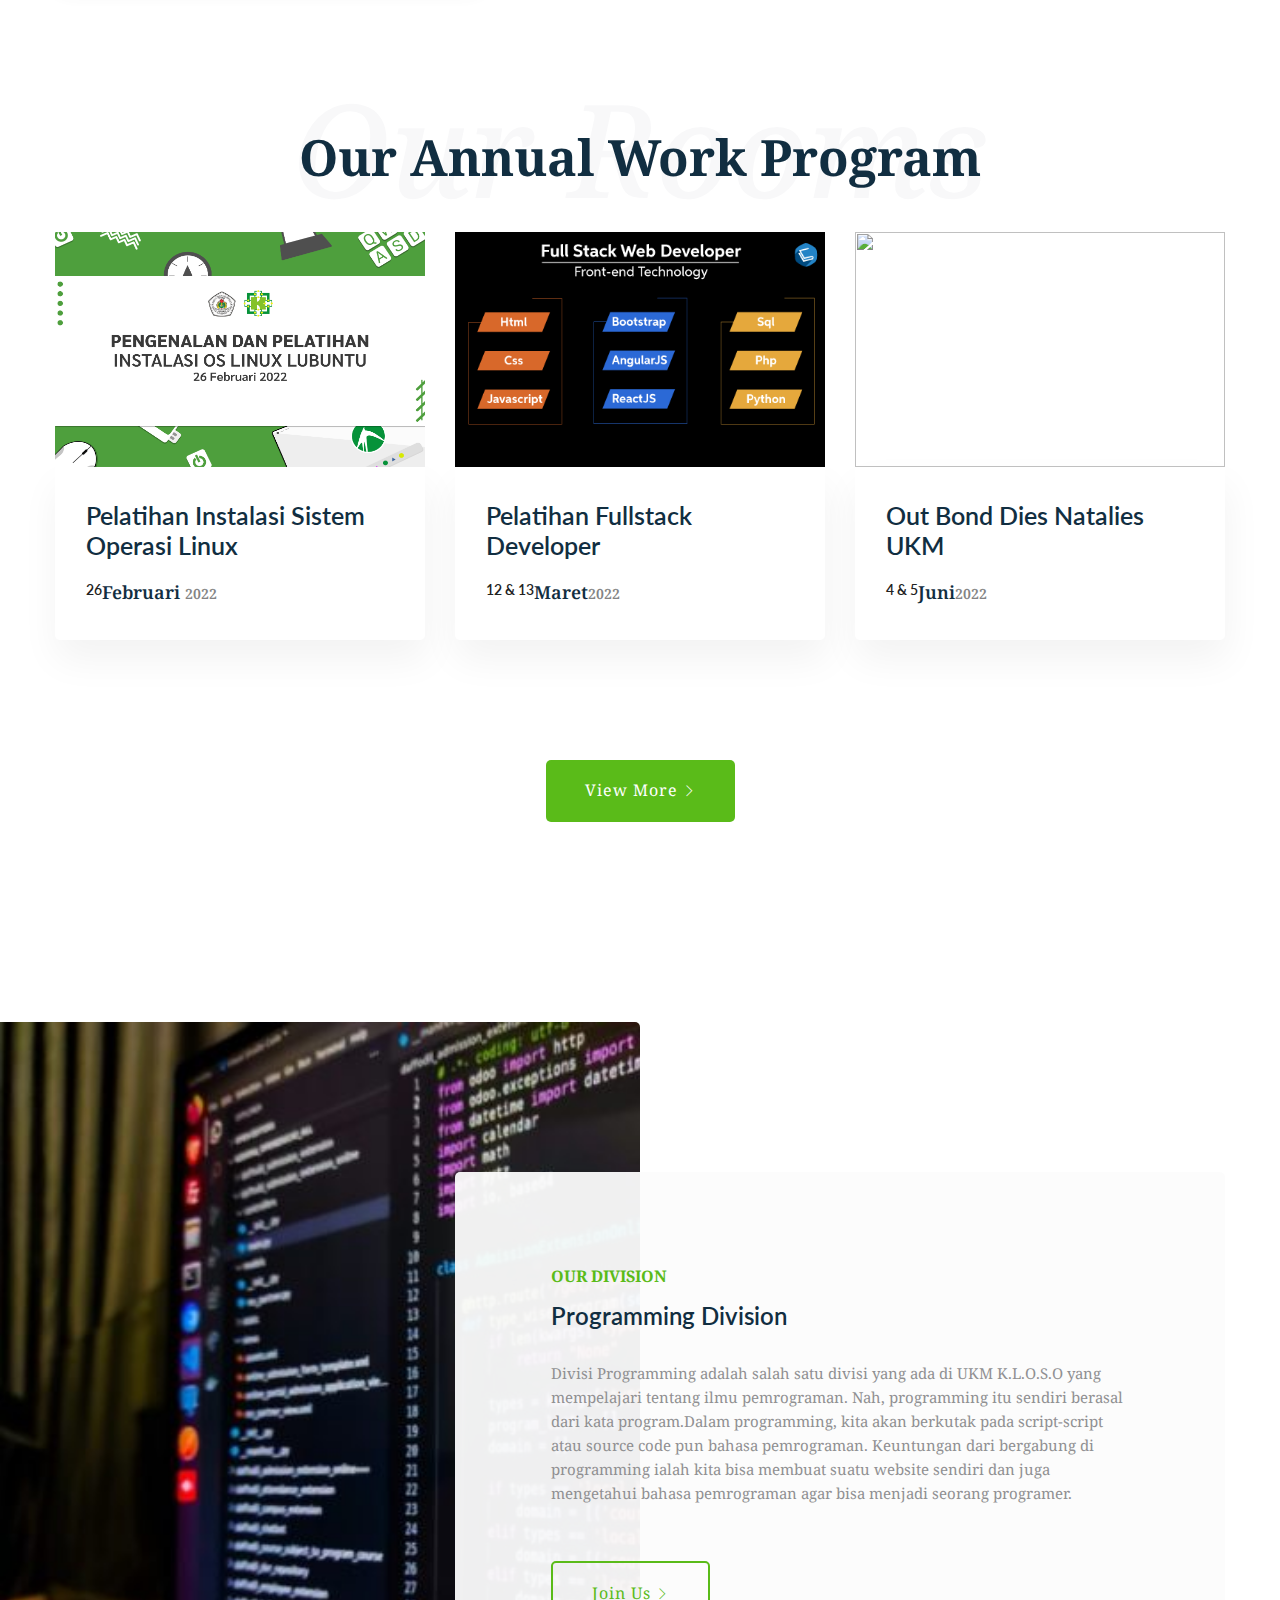
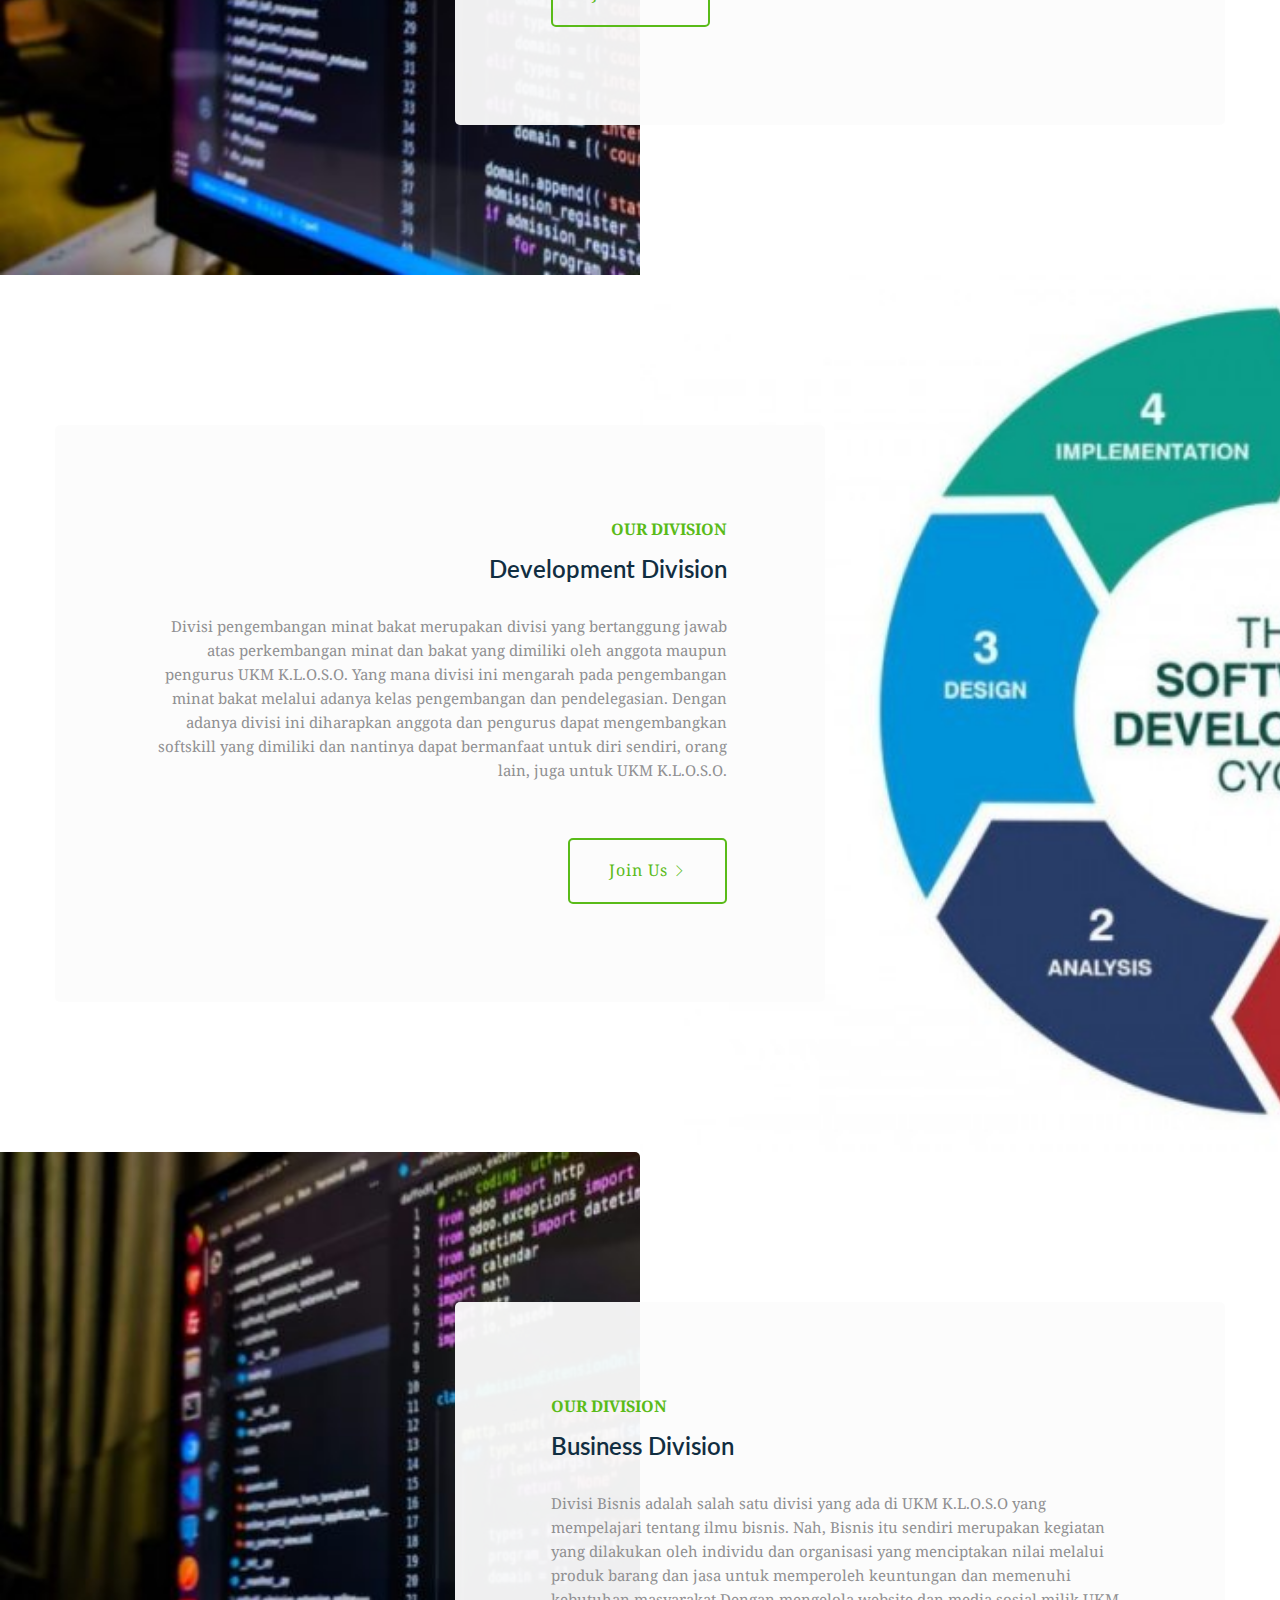
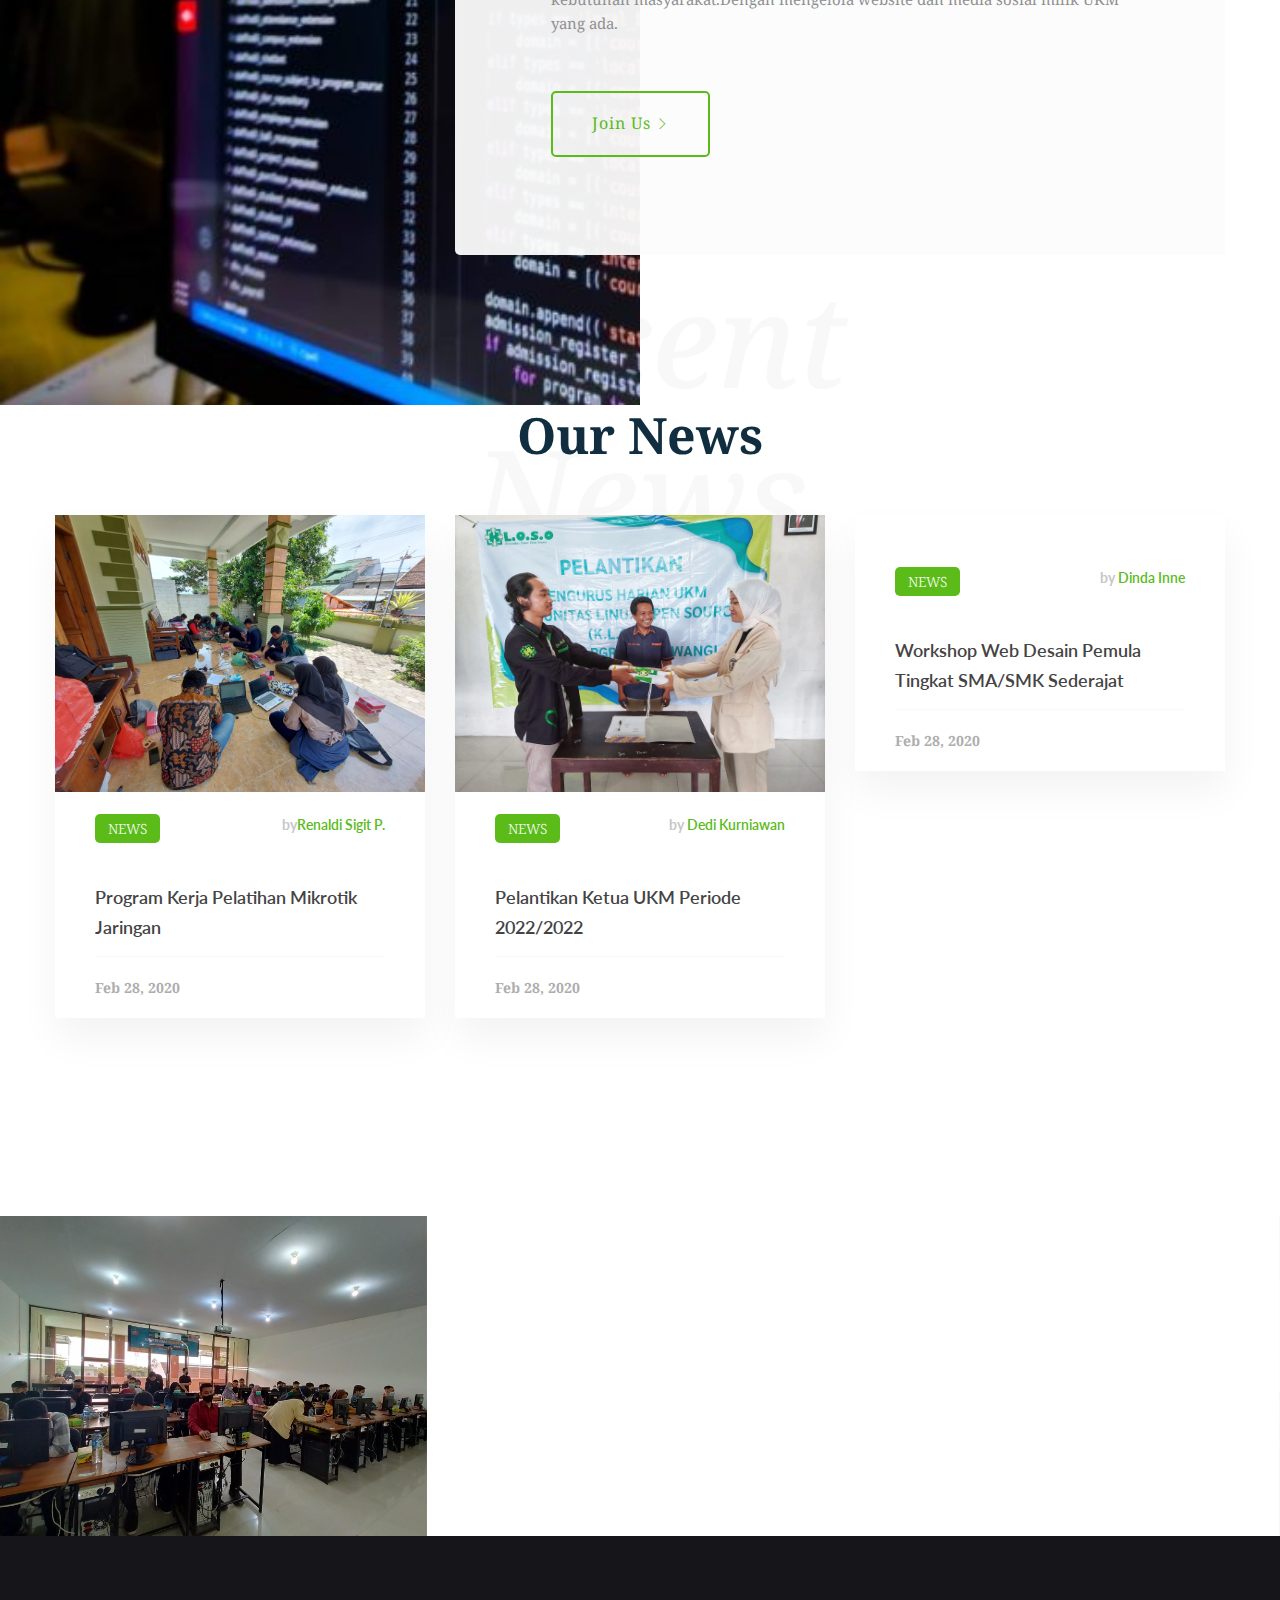
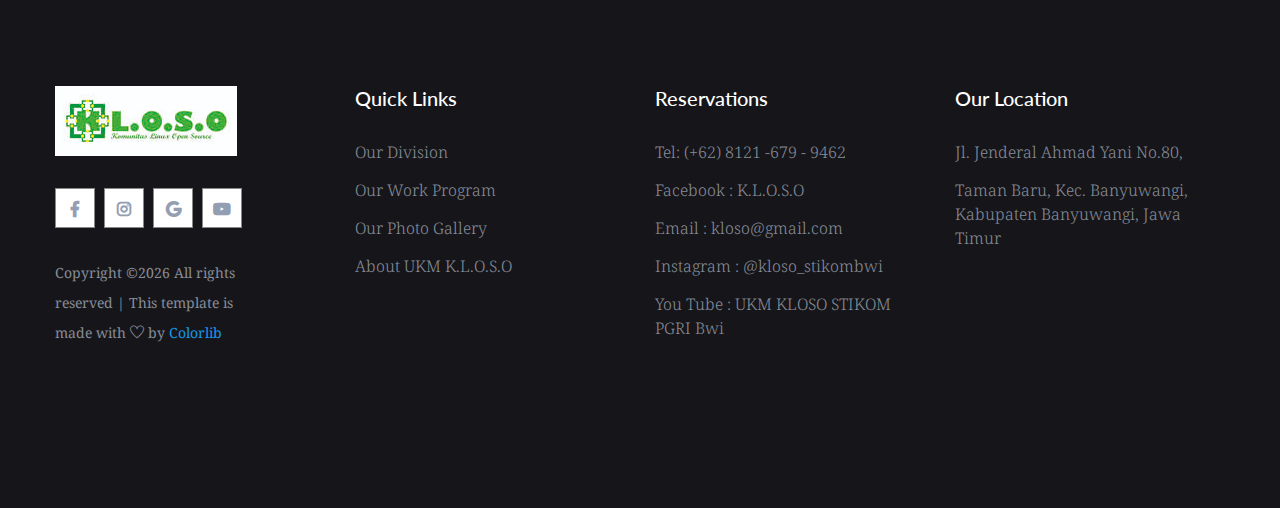
==== commit 60af3b1b: "mengubah halaman home,about dan menambah icon you tube pada footer" ====
--- a/index.html
+++ b/index.html
@@ -148,7 +148,7 @@
                         <h2>Get more experience with us</h2>
                         <div class="caption-details">
                             <p class="pera-dtails">Berdiri sejak 03 Juni 2015, komunitas ini merupakan salah satu UKM yang ada di STIKOM PGRI Banyuwangi. KLOSO bergerak dibidang pemrograman dan sistem operasi linux</p>
-                            <a href="#" class="btn more-btn1">Join Us <i class="ti-angle-right"></i> </a>
+                            <a href="https://chat.whatsapp.com/F1zgMQrbk9aBphPM2Tc1I9" class="btn more-btn1">Join Us <i class="ti-angle-right"></i> </a>
                         </div>
                     </div>
                 </div>
@@ -157,7 +157,7 @@
     </section>
     <!-- Make customer End-->
 
-    <!-- Room Start -->
+    <!-- Annual Work Start -->
     <section class="room-area">
         <div class="container">
             <div class="row justify-content-center">
@@ -210,55 +210,16 @@
                         </div>
                     </div>
                 </div>
-                <div class="col-xl-4 col-lg-6 col-md-6">
-                    <div class="single-room mb-50">
-                        <div class="room-img">
-                            <a href="rooms.html"><img src="assets/img/rooms/web design.jpg" height="235px" alt=""></a>
-                        </div>
-                        <div class="room-caption">
-                            <h3><a href="rooms.html">Workshop Desain Web dengan SMA/SMK Sederajat</a></h3>
-                            <div class="per-night">
-                                <span><u>25 & 26</u>Juni<span>2022</span></span>
-                            </div>
-                        </div>
-                    </div>
-                </div>
-                <div class="col-xl-4 col-lg-6 col-md-6">
-                    <div class="single-room mb-50">
-                        <div class="room-img">
-                            <a href="rooms.html"><img src="assets/img/rooms/web.jpg" height="235px"alt=""></a>
-                        </div>
-                        <div class="room-caption">
-                            <h3><a href="rooms.html">Lomba Desain Web tingkat SMA/SMK Sederajat</a></h3>
-                            <div class="per-night">
-                                <span><u>2 & 3</u>Juli <span>2022</span></span>
-                            </div>
-                        </div>
-                    </div>
-                </div>
-                <div class="col-xl-4 col-lg-6 col-md-6">
-                    <div class="single-room mb-50">
-                        <div class="room-img">
-                            <a href="rooms.html"> <img src="assets/img/rooms/CangKir GaDing.jpg" height="235px" alt=""></a>
-                        </div>
-                        <div class="room-caption">
-                            <h3><a href="rooms.html">Cangkruk Mikir Garap Koding (CangKir GaDing)</a></h3>
-                            <div class="per-night">
-                                <span><u>09</u>Juli<span>2022</span></span>
-                            </div>
-                        </div>
-                    </div>
-                </div>
             </div>
             <div class="row justify-content-center">
                 <div class="room-btn pt-70">
-                    <a href="#" class="btn view-btn1">View more  <i class="ti-angle-right"></i> </a>
+                    <a href="about.html" class="btn view-btn1">View more  <i class="ti-angle-right"></i> </a>
                 </div>
             </div>
         </div>
 
     </section>
-    <!-- Room End -->
+    <!-- Annual Work End -->
 
     <!-- Division Start -->
     <div class="dining-area dining-padding-top">
@@ -271,7 +232,7 @@
                             <span>Our Division</span>
                             <h3>Programming Division</h3>
                             <p>Divisi Programming adalah salah satu divisi yang ada di UKM K.L.O.S.O yang mempelajari tentang ilmu pemrograman. Nah, programming itu sendiri berasal dari kata program.Dalam programming, kita akan berkutak pada script-script atau source code pun bahasa pemrograman. Keuntungan dari bergabung di programming ialah kita bisa membuat suatu website sendiri dan juga mengetahui bahasa pemrograman agar bisa menjadi seorang programer.</p>
-                            <a href="#" class="btn border-btn">Join Us <i class="ti-angle-right"></i> </a>
+                            <a href="https://chat.whatsapp.com/F1zgMQrbk9aBphPM2Tc1I9" class="btn border-btn">Join Us <i class="ti-angle-right"></i> </a>
                         </div>
                     </div>
                 </div>
@@ -286,7 +247,7 @@
                             <span>Our Division</span>
                             <h3>Development Division</h3>
                             <p>Divisi pengembangan minat bakat merupakan divisi yang bertanggung jawab atas perkembangan minat dan bakat yang dimiliki oleh anggota maupun pengurus UKM K.L.O.S.O. Yang mana divisi ini mengarah pada pengembangan minat bakat melalui adanya kelas pengembangan dan pendelegasian. Dengan adanya divisi ini diharapkan anggota dan pengurus dapat mengembangkan softskill yang dimiliki dan nantinya dapat bermanfaat untuk diri sendiri, orang lain, juga untuk UKM K.L.O.S.O.</p>
-                            <a href="#" class="btn border-btn">Join Us  <i class="ti-angle-right"></i></a>
+                            <a href="https://chat.whatsapp.com/F1zgMQrbk9aBphPM2Tc1I9" class="btn border-btn">Join Us  <i class="ti-angle-right"></i></a>
                         </div>
                     </div>
                 </div>
@@ -301,7 +262,7 @@
                             <span>Our Division</span>
                             <h3>Business Division</h3>
                             <p>Divisi Bisnis adalah salah satu divisi yang ada di UKM K.L.O.S.O yang mempelajari tentang ilmu bisnis. Nah, Bisnis itu sendiri merupakan kegiatan yang dilakukan oleh individu dan organisasi yang menciptakan nilai melalui produk barang dan jasa untuk memperoleh keuntungan dan memenuhi kebutuhan masyarakat.Dengan mengelola website dan media sosial milik UKM yang ada.</p>
-                            <a href="#" class="btn border-btn">Join Us <i class="ti-angle-right"></i> </a>
+                            <a href="https://chat.whatsapp.com/F1zgMQrbk9aBphPM2Tc1I9" class="btn border-btn">Join Us <i class="ti-angle-right"></i> </a>
                         </div>
                     </div>
                 </div>
@@ -429,7 +390,8 @@
                         <div class="footer-social footer-social2">
                             <a href="https://mobile.facebook.com/groups/K.L.O.S.O/?refsrc=deprecated#_="><i class="fab fa-facebook-f"></i></a>
                             <a href="https://www.instagram.com/kloso_stikombwi/"><i class="fab fa-instagram"></i></a>
-                            <a href="kpmunitaslinuxopensource@gmail.com"><i class="fab fa-google"></i></a>
+                            <a href="komunitaslinuxopensource@gmail.com"><i class="fab fa-google"></i></a>
+                            <a href="https://www.youtube.com/channel/UC-yiq811d63kuX2PK2Zc3SQ"><i class="fab fa-youtube"></i></a>
                         </div>
                         <div class="footer-pera">
                             <p><!-- Link back to Colorlib can't be removed. Template is licensed under CC BY 3.0. -->
@@ -473,22 +435,6 @@
                                 <li><a href="#">Jl. Jenderal Ahmad Yani No.80, </a></li>
                                 <li><a href="#">Taman Baru, Kec. Banyuwangi, Kabupaten Banyuwangi, Jawa Timur</a></li>
                             </ul>
-                            <!-- Form -->
-                            <div class="footer-form" >
-                                <div id="mc_embed_signup">
-                                    <form target="_blank" action="https://spondonit.us12.list-manage.com/subscribe/post?u=1462626880ade1ac87bd9c93a&amp;id=92a4423d01"
-                                    method="get" class="subscribe_form relative mail_part">
-                                        <input type="email" name="email" id="newsletter-form-email" placeholder="Email Address"
-                                        class="placeholder hide-on-focus" onfocus="this.placeholder = ''"
-                                        onblur="this.placeholder = ' Email Address '">
-                                        <div class="form-icon">
-                                            <button type="submit" name="submit" id="newsletter-submit"
-                                            class="email_icon newsletter-submit button-contactForm"><img src="assets/img/logo/form-iocn.jpg" alt=""></button>
-                                        </div>
-                                        <div class="mt-10 info"></div>
-                                    </form>
-                                </div>
-                            </div>
                         </div>
                     </div>
                 </div>
